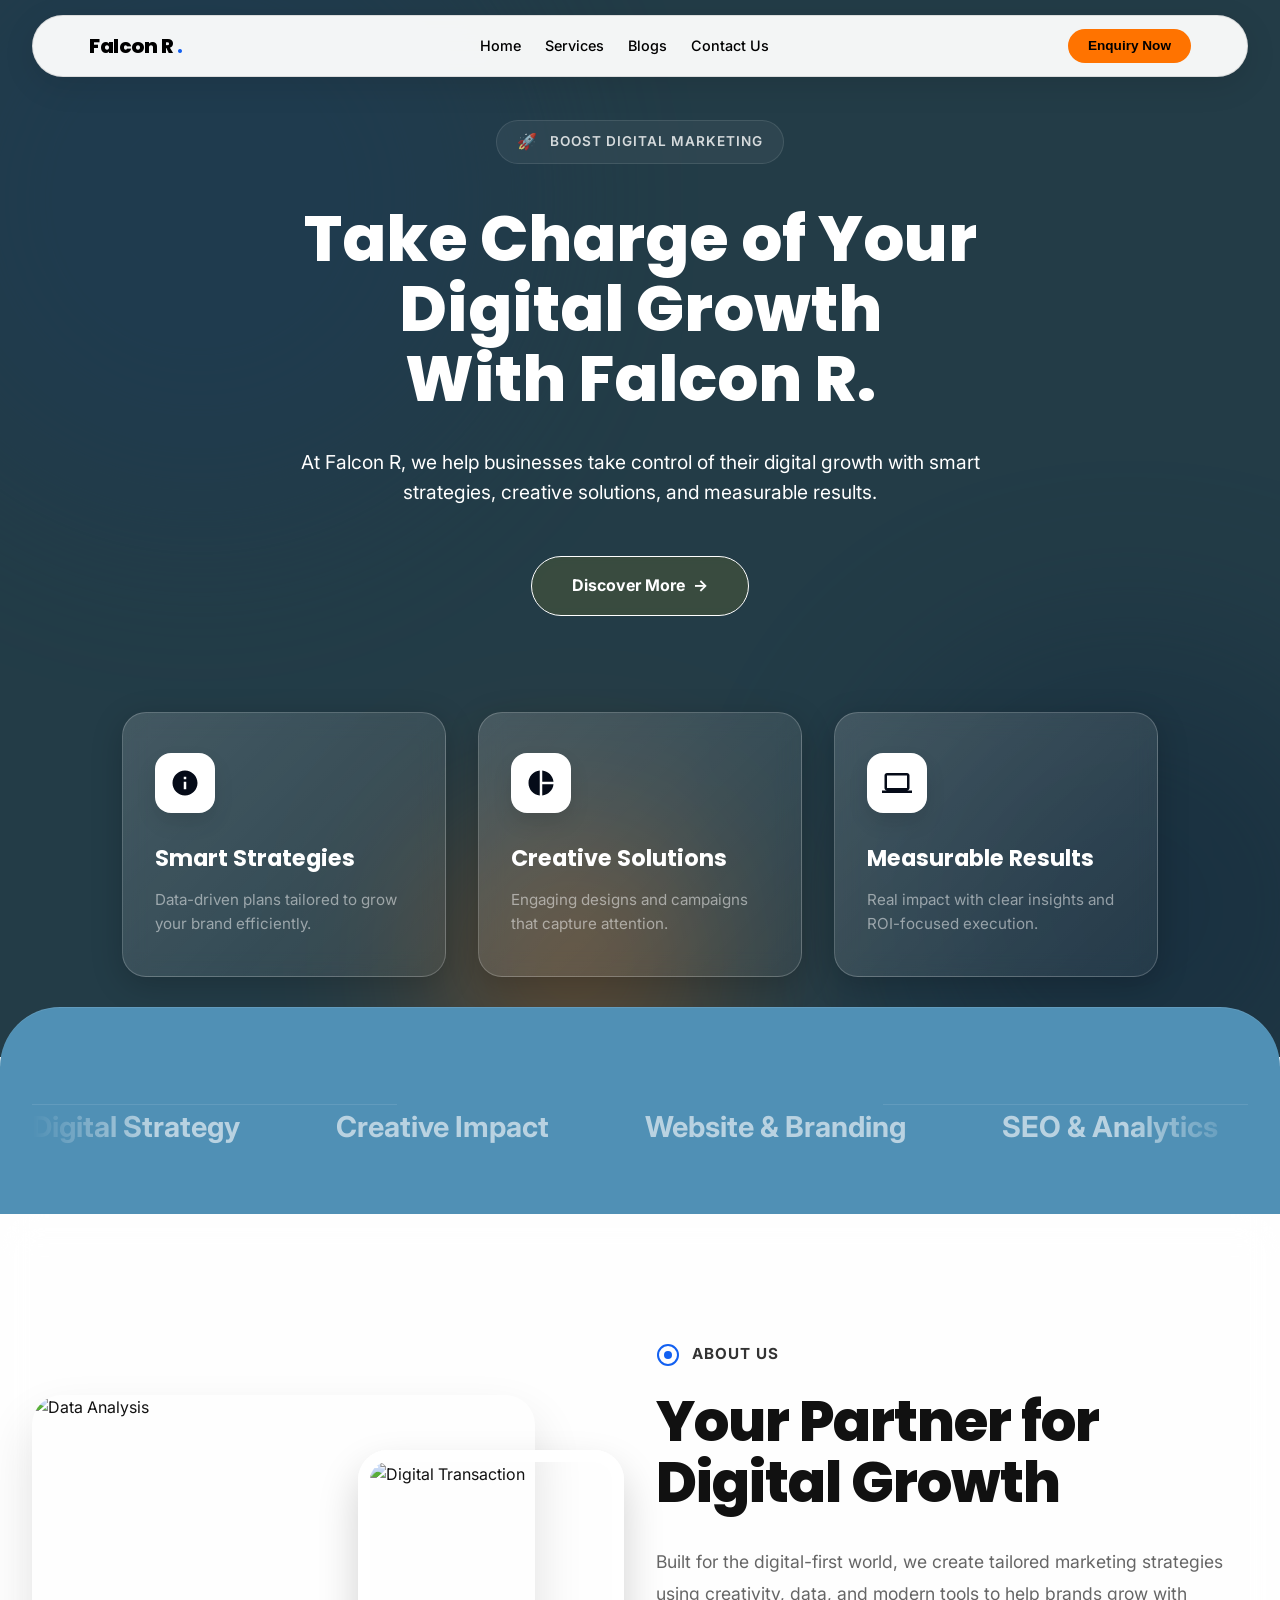
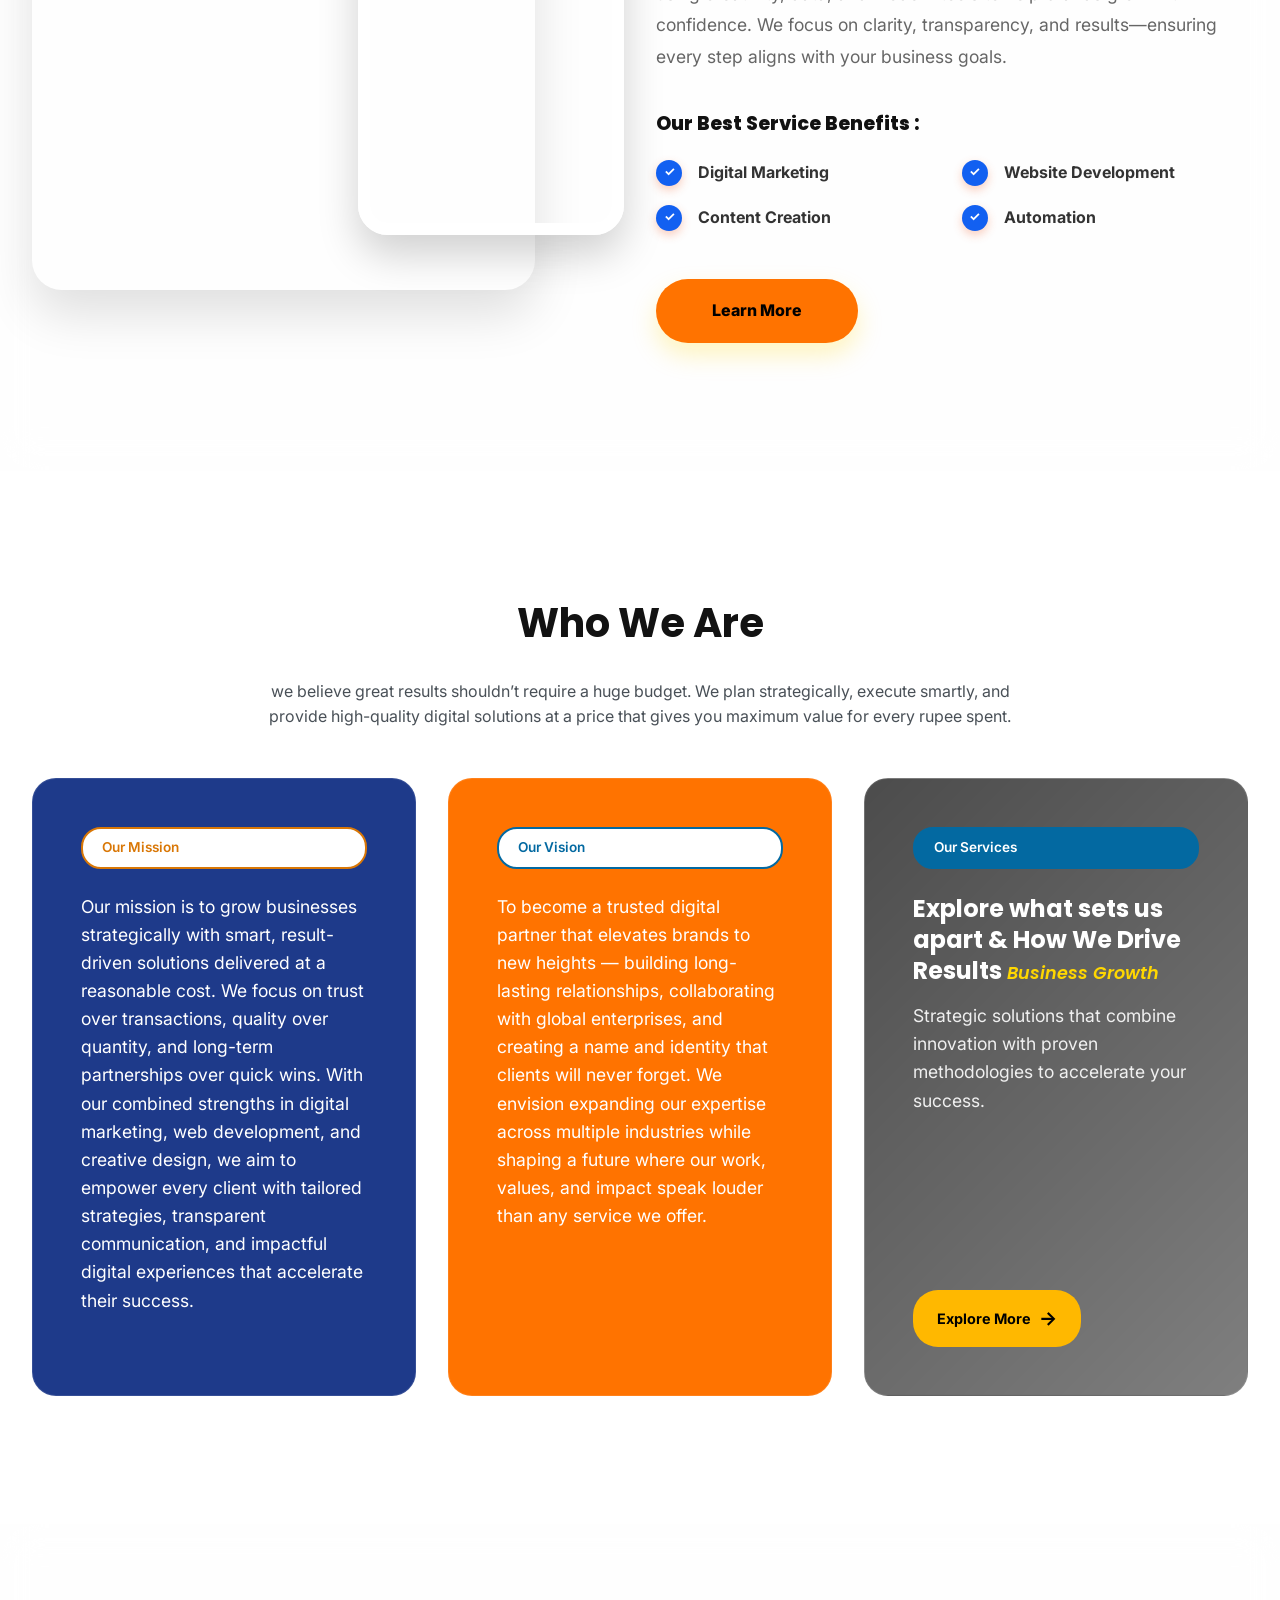
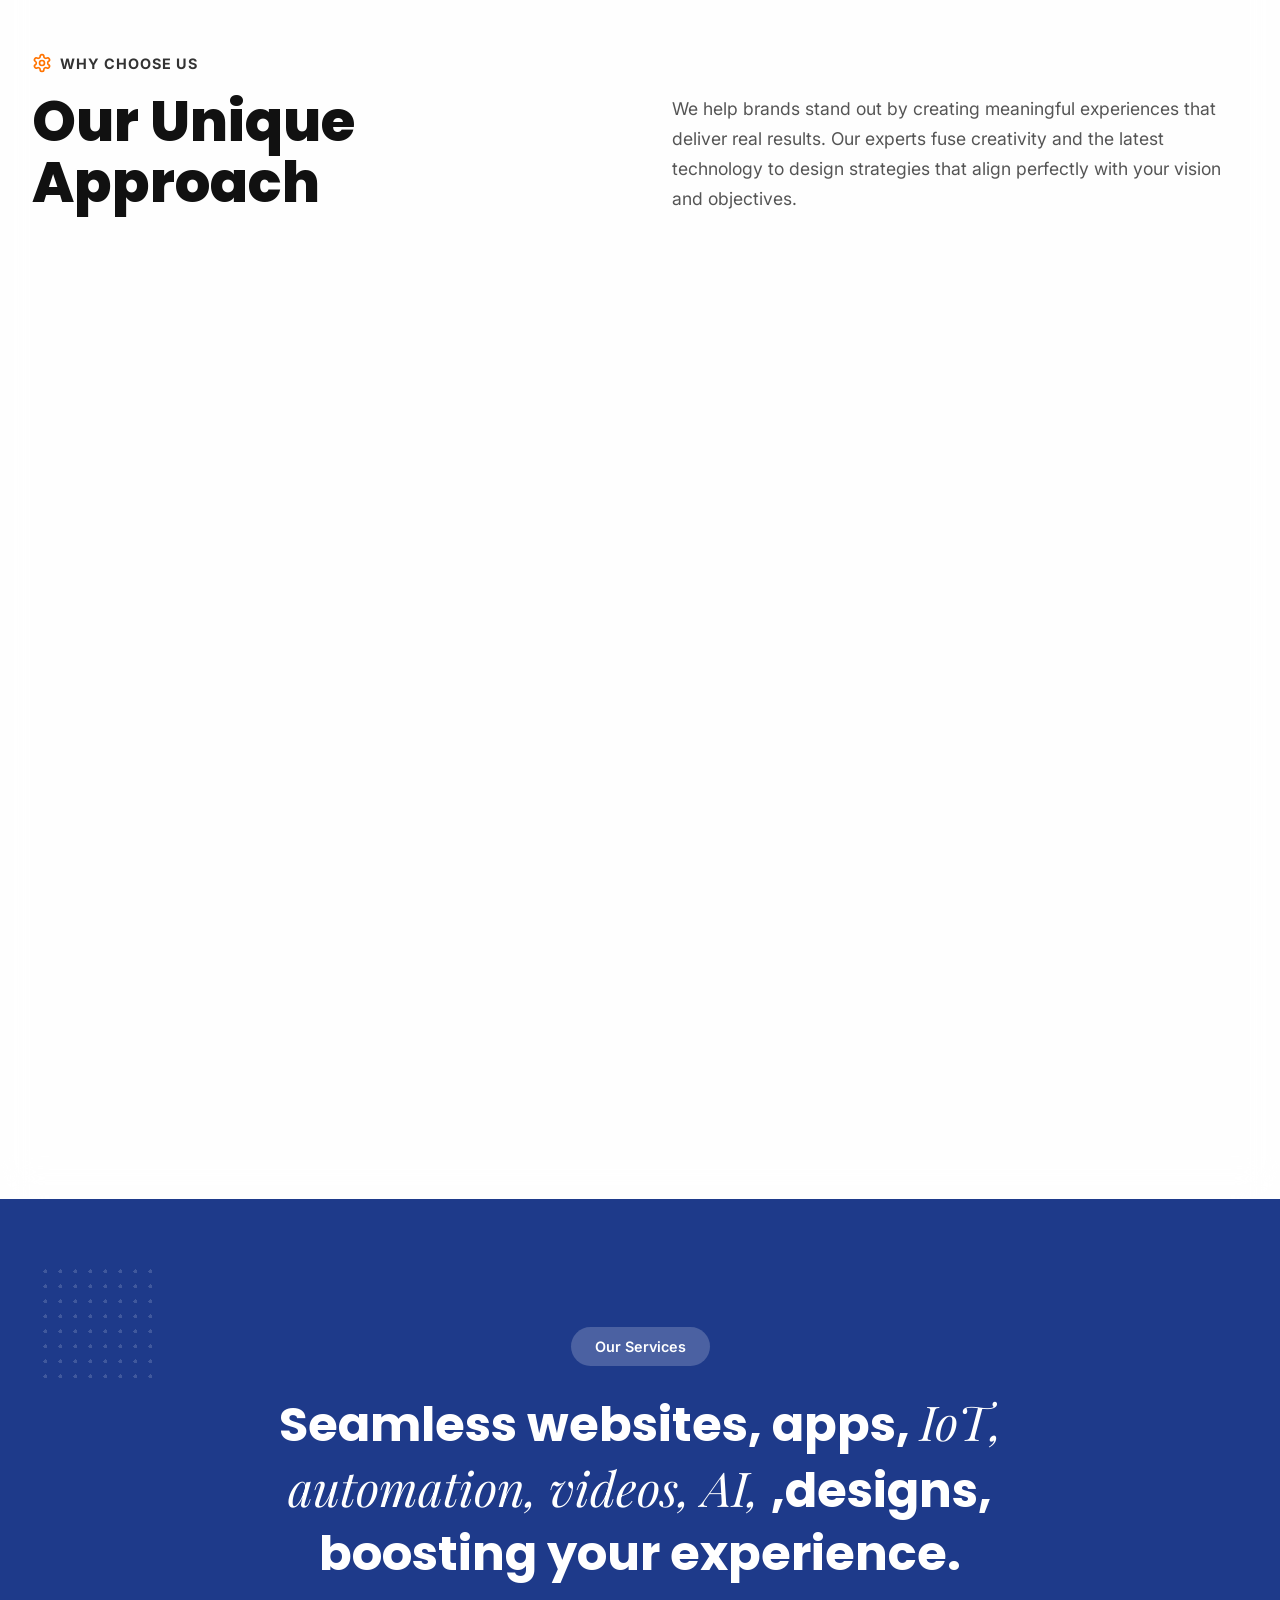
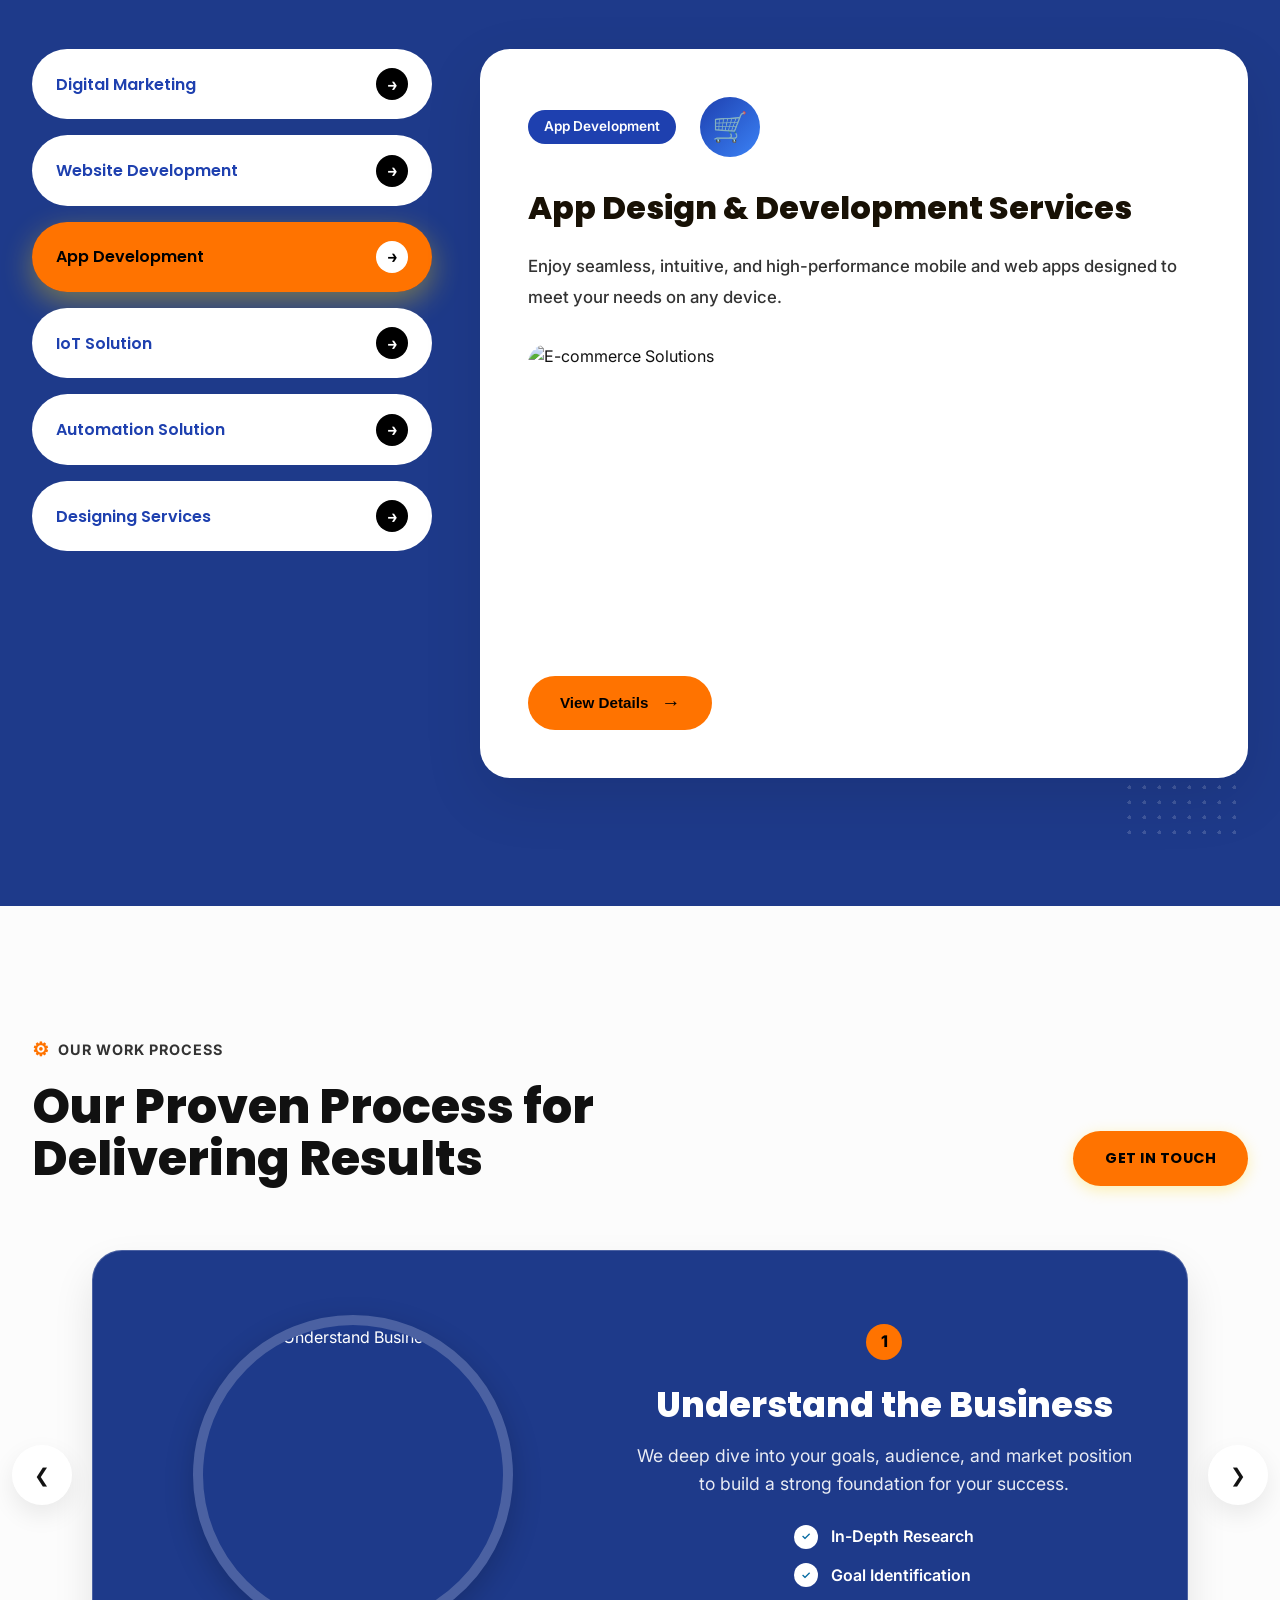
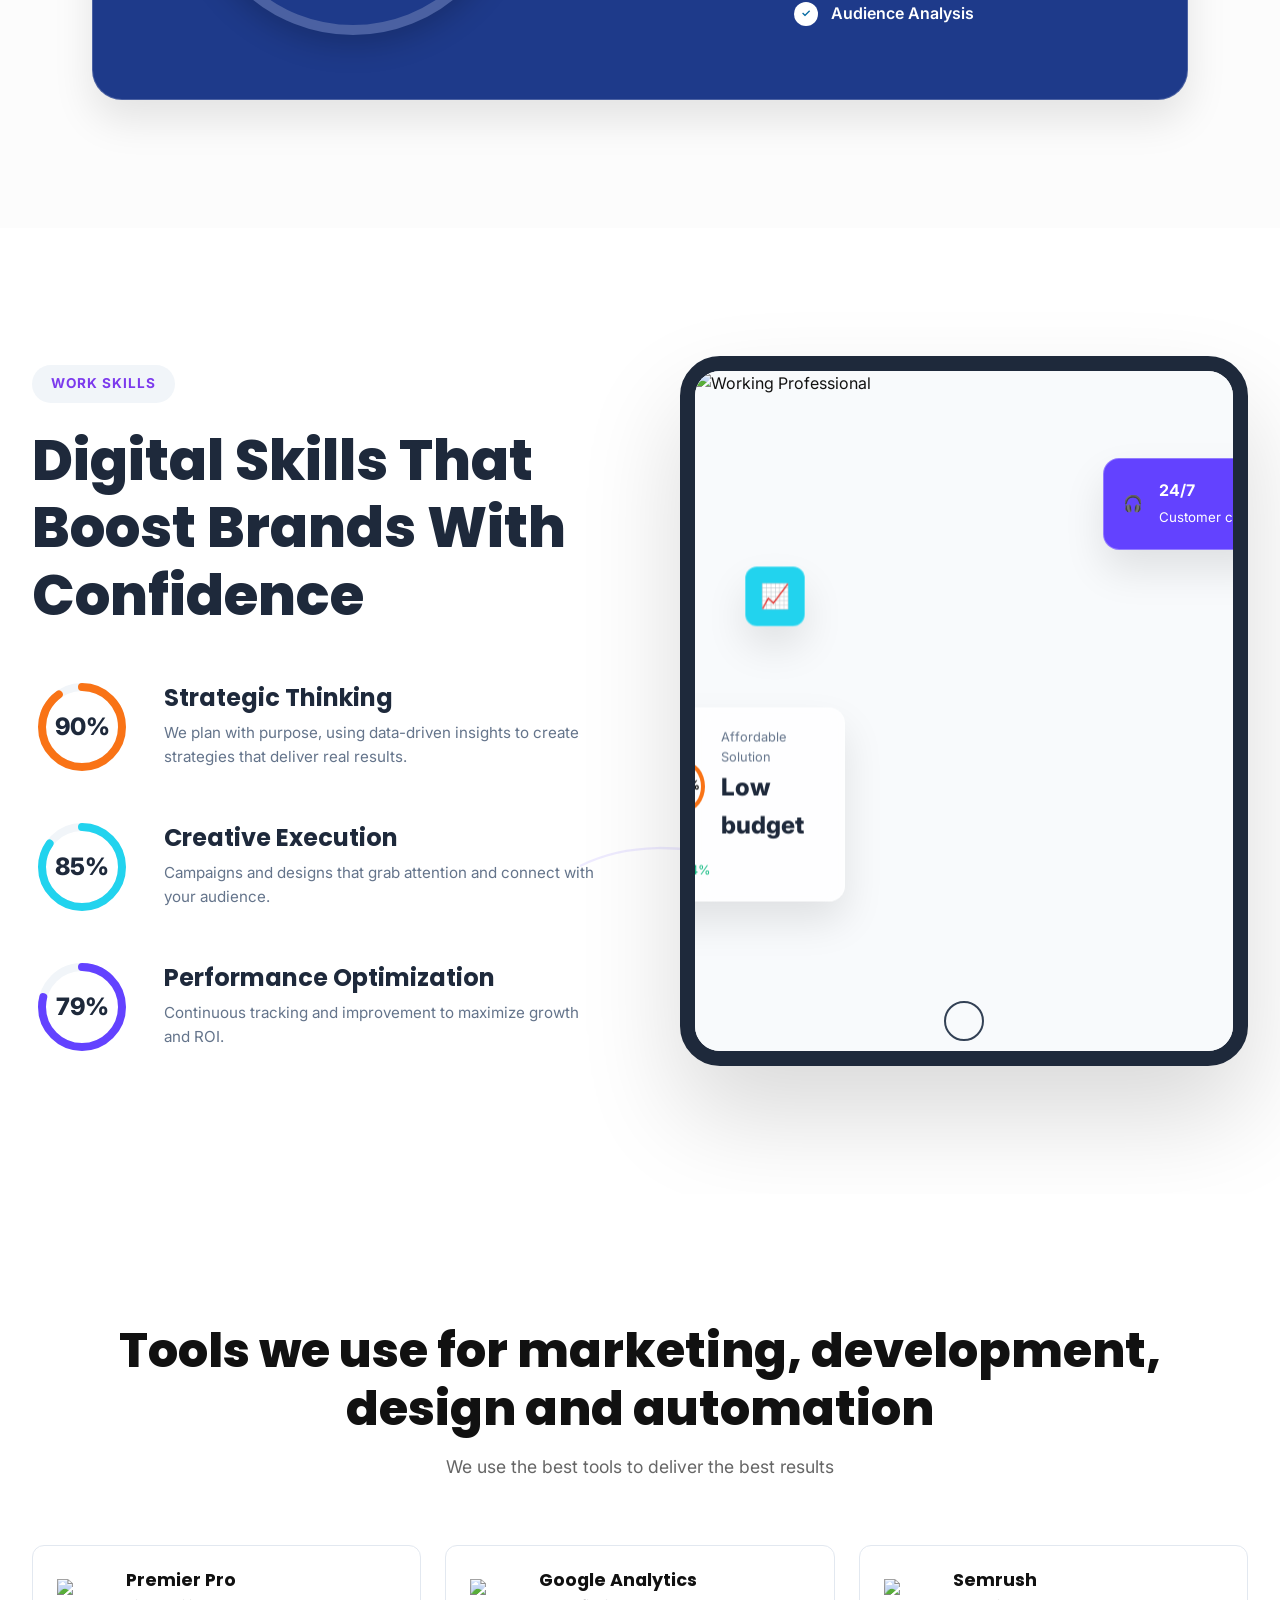
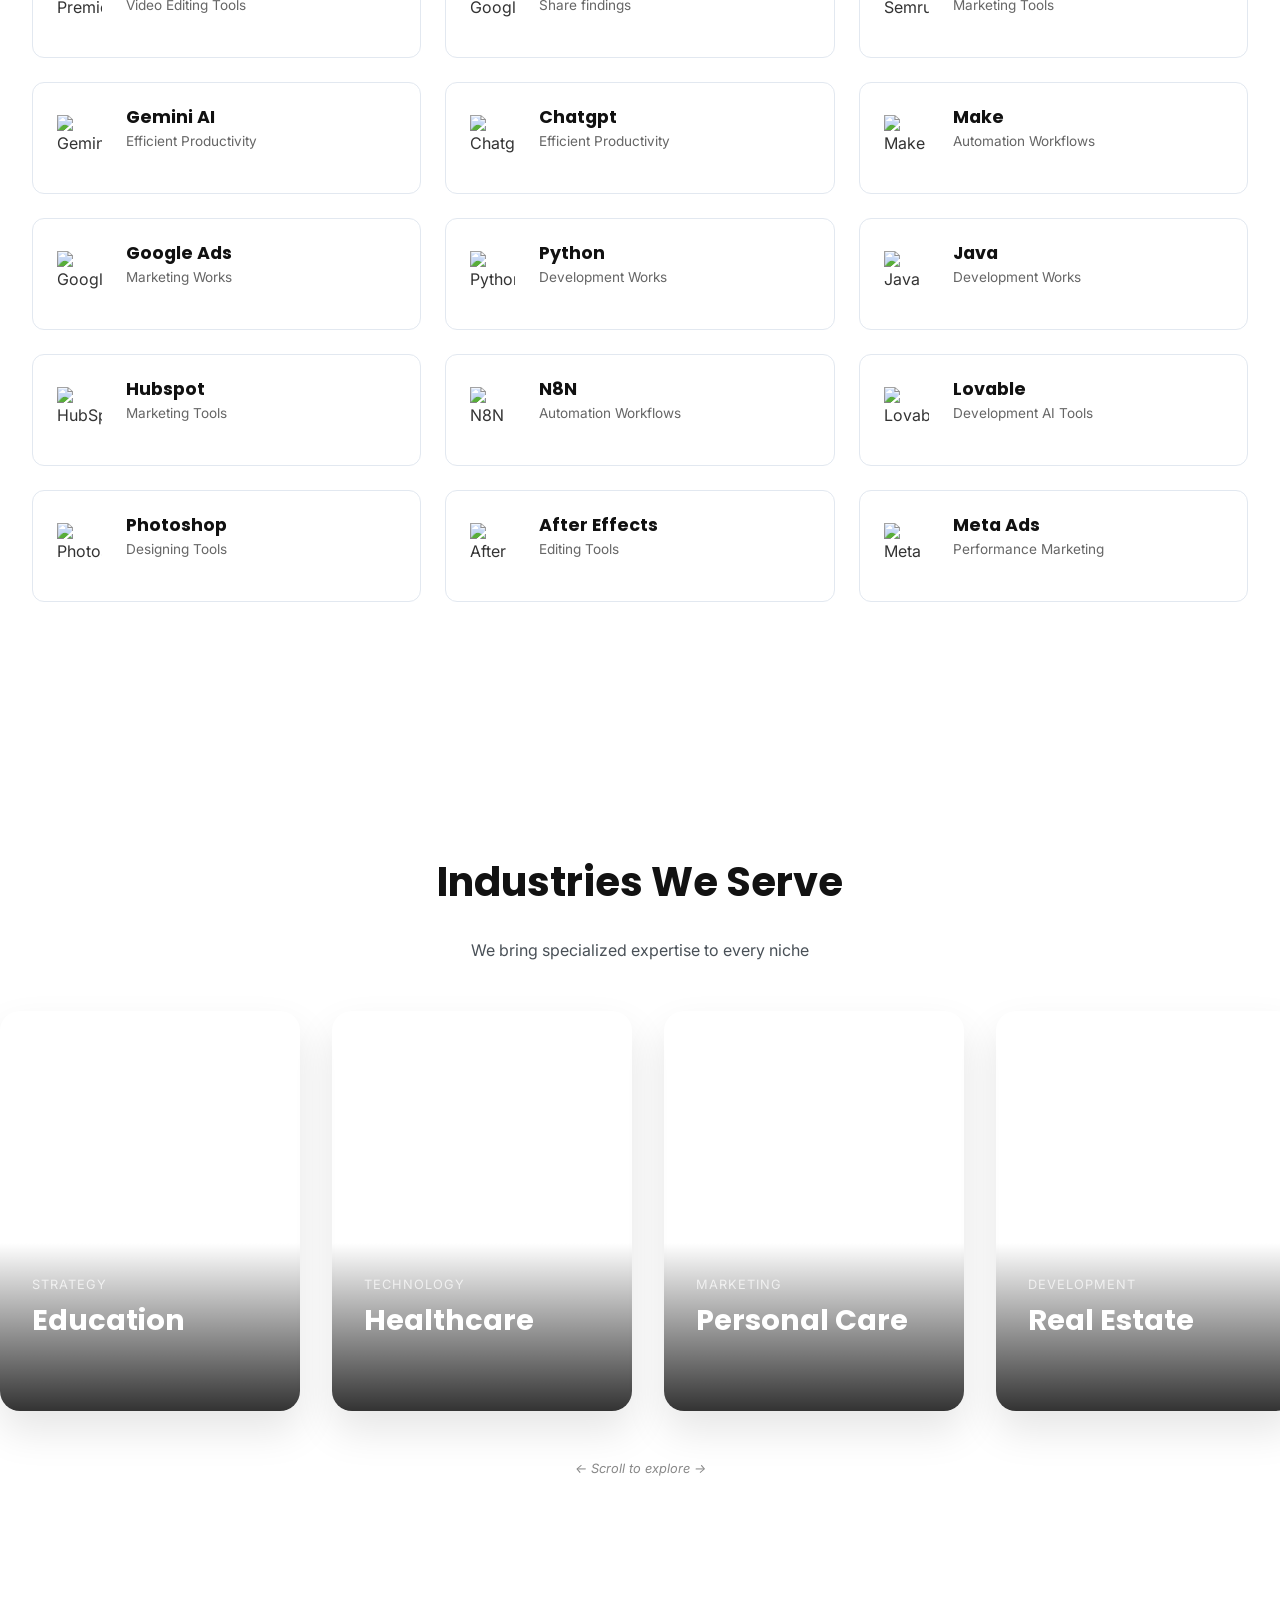
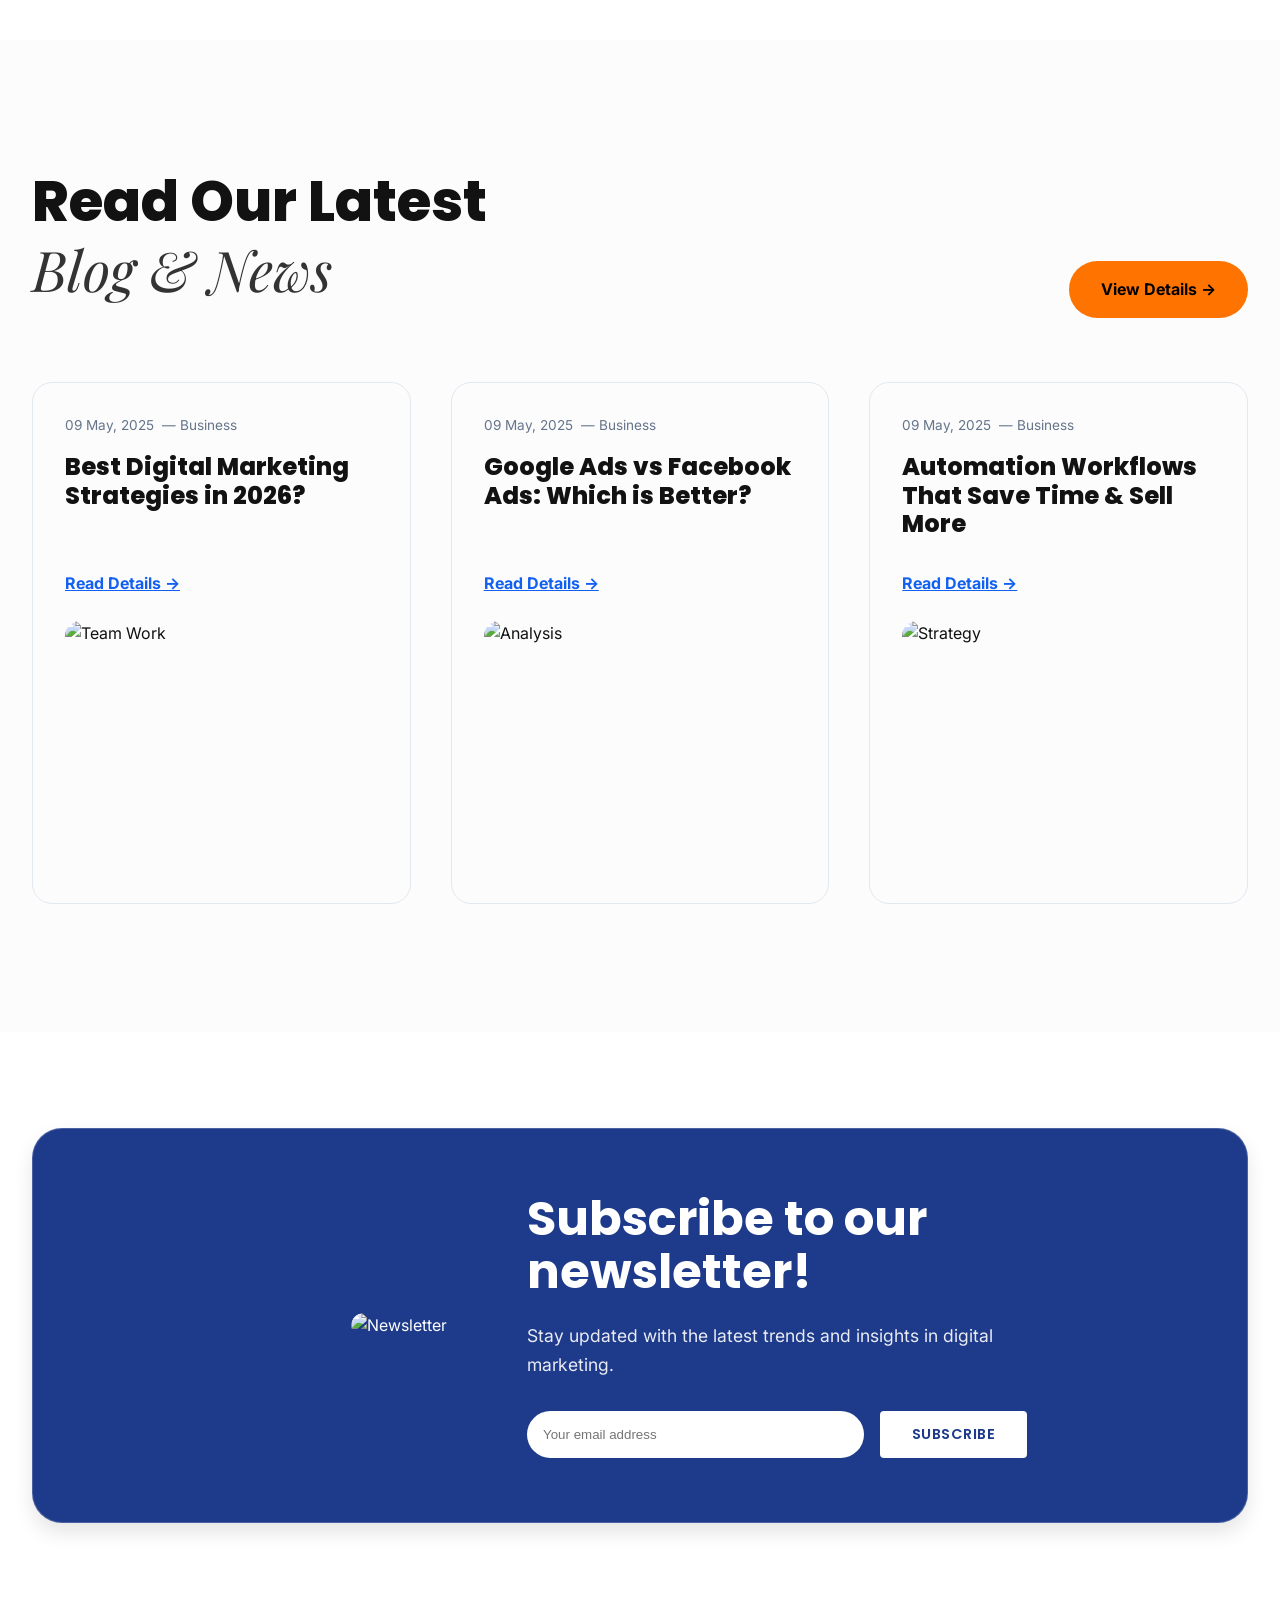
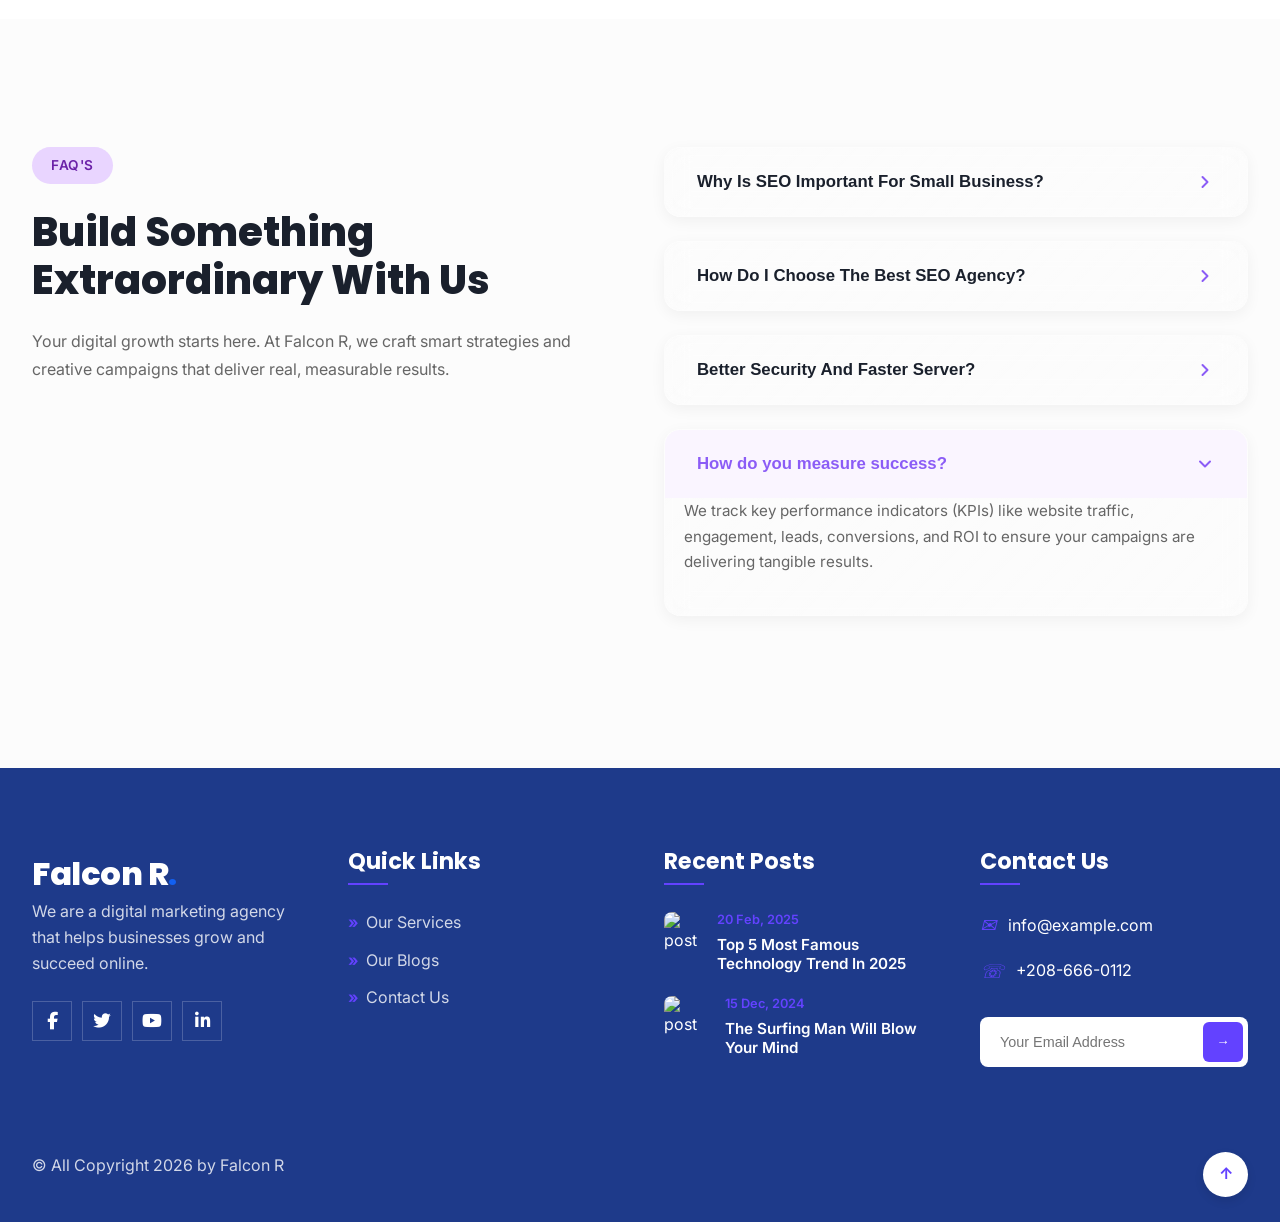
==== index.html @ 12e74b35 "Create index.html" ====
<!doctype html>
<html lang="en">

<head>
  <meta charset="UTF-8" />
  <link rel="icon" type="image/svg+xml" href="/vite.svg" />
  <meta name="viewport" content="width=device-width, initial-scale=1.0" />
  <title>Agency - Marketing & Technology Solutions</title>

  <!-- Google Fonts -->
  <link rel="preconnect" href="https://fonts.googleapis.com">
  <link rel="preconnect" href="https://fonts.gstatic.com" crossorigin>
  <link
    href="https://fonts.googleapis.com/css2?family=Inter:wght@400;500;600&family=Montserrat:wght@600;700&family=Poppins:wght@600;700&family=Playfair+Display:ital,wght@0,400;0,700;1,400;1,700&display=swap"
    rel="stylesheet">
  <!-- Font Awesome -->
  <link rel="stylesheet" href="https://cdnjs.cloudflare.com/ajax/libs/font-awesome/6.5.1/css/all.min.css">
  <script src="https://cdnjs.cloudflare.com/ajax/libs/gsap/3.12.2/gsap.min.js"></script>

  <style>
    /* News Block Section Styles */
    .news-block-section {
      padding: 6rem 0;
      background-color: #ffffff;
    }

    .news-block-card {
      background-color: #1E3A8A;
      backdrop-filter: var(--glass-blur);
      -webkit-backdrop-filter: var(--glass-blur);
      border: 1px solid rgba(255, 255, 255, 0.2);
      border-radius: 24px;
      padding: 4rem;
      display: flex;
      align-items: center;
      justify-content: space-between;
      color: white;
      gap: 4rem;
      position: relative;
      overflow: hidden;
    }

    .news-block-content {
      flex: 1;
      z-index: 2;
    }

    .news-block-content h2 {
      font-size: 3rem;
      font-weight: 700;
      margin-bottom: 1.5rem;
      line-height: 1.1;
      color: white;
    }

    .news-block-content p {
      font-size: 1.1rem;
      opacity: 0.9;
      margin-bottom: 2.5rem;
      max-width: 500px;
    }

    .btn-cta {
      background-color: #FFD700;
      /* Pinkish-red from image */
      color: white;
      padding: 1rem 2.5rem;
      border-radius: 8px;
      font-weight: 600;
      text-decoration: none;
      display: inline-block;
      transition: all var(--transition-normal);
      border: none;
      cursor: pointer;
    }

    .btn-cta:hover {
      background-color: #FFA500;
      transform: translateY(-2px);
      box-shadow: 0 10px 20px rgba(0, 0, 0, 0.1);
    }

    .news-block-visual {
      flex: 1;
      z-index: 2;
    }

    .visual-window {
      background: white;
      border-radius: 12px;
      box-shadow: 0 30px 60px rgba(0, 0, 0, 0.2);
      overflow: hidden;
      max-width: 500px;
      margin-left: auto;
    }

    .window-header {
      background: #f8fafc;
      padding: 1rem;
      display: flex;
      align-items: center;
      border-bottom: 1px solid #e2e8f0;
    }

    .dots {
      display: flex;
      gap: 6px;
      margin-right: 2rem;
    }

    .dots span {
      width: 12px;
      height: 12px;
      border-radius: 50%;
    }

    .dots span:nth-child(1) {
      background: #ff5f56;
    }

    .dots span:nth-child(2) {
      background: #ffbd2e;
    }

    .dots span:nth-child(3) {
      background: #27c93f;
    }

    .tabs {
      display: flex;
      gap: 1.5rem;
    }

    .tab {
      font-size: 0.85rem;
      font-weight: 600;
      color: #64748b;
    }

    .tab.active {
      color: #6342ff;
    }

    .window-body {
      padding: 2rem;
      background: white;
    }

    .window-body pre {
      margin: 0;
      font-family: 'Courier New', Courier, monospace;
      font-size: 0.9rem;
      color: #1e293b;
      line-height: 1.5;
      white-space: pre-wrap;
    }

    @media (max-width: 992px) {
      .news-block-card {
        flex-direction: column;
        padding: 3rem 2rem;
        text-align: center;
      }

      .news-block-content h2 {
        font-size: 2rem !important;
      }

      .news-block-content p {
        margin-left: auto;
        margin-right: auto;
      }

      .visual-window {
        margin: 0 auto;
        max-width: 100%;
      }
    }

    /* Orange Contact Section */
    .contact-orange {
      background-color: var(--color-primary) !important;
      color: white;
    }

    .contact-orange h2 {
      color: white !important;
    }

    .contact-orange .btn-primary {
      background-color: white !important;
      color: var(--color-primary) !important;
      border-color: white !important;
    }

    .contact-orange .btn-primary:hover {
      background-color: #f8f9fa !important;
      transform: translateY(-2px);
    }

    /* Design System & Variables */
    :root {
      /* Colors */
      --color-primary: #1260f1;
      /* Diginadu Orange */
      --color-hero-bg: #49fadc;
      /* Vibrant Purple */
      /* Colors */
      /* Colors */
      --color-hero-accent: #28c8f09f;
      /* Lime Green */
      --color-secondary: #2C3E50;
      --color-neutral-dark: #121212;
      --color-neutral-light: #FFFFFF;
      --color-accent: #5dd8ee;
      --color-gray-100: #f8f9fa;
      --color-gray-200: #e9ecef;
      --color-gray-700: #495057;

      /* Glassmorphism Styles */
      --glass-bg: rgba(74, 194, 224, 0.08);
      --glass-border: rgba(255, 255, 255, 0.2);
      --glass-shadow: 0 8px 32px 0 rgba(0, 0, 0, 0.2);
      --glass-blur: blur(12px);
      --glass-gradient: linear-gradient(135deg, rgba(255, 255, 255, 0.15), rgba(255, 255, 255, 0.05));

      /* Typography */
      --font-heading: 'Poppins', 'Montserrat', sans-serif;
      --font-body: 'Inter', 'Open Sans', sans-serif;

      /* Spacing */
      --spacing-xs: 0.5rem;
      --spacing-sm: 1rem;
      --spacing-md: 2rem;
      --spacing-lg: 4rem;
      --spacing-xl: 8rem;

      /* Layout */
      --container-width: 1440px;
      --header-height: 80px;

      /* Transitions */
      --transition-fast: 0.2s ease;
      --transition-normal: 0.3s ease;
      --transition-slow: 0.5s ease;
    }

    .glass-card {
      background: var(--glass-gradient) !important;
      backdrop-filter: var(--glass-blur) !important;
      -webkit-backdrop-filter: var(--glass-blur) !important;
      border: 1px solid var(--glass-border) !important;
      box-shadow: var(--glass-shadow) !important;
    }

    .glass-dark {
      background: linear-gradient(135deg, rgba(98, 235, 245, 0.4), rgba(72, 230, 151, 0.2)) !important;
      backdrop-filter: var(--glass-blur) !important;
      -webkit-backdrop-filter: var(--glass-blur) !important;
      border: 1px solid rgba(255, 255, 255, 0.1) !important;
      box-shadow: var(--glass-shadow) !important;
    }

    /* Reset & Base Styles */
    *,
    *::before,
    *::after {
      box-sizing: border-box;
      margin: 0;
      padding: 0;
    }

    html {
      font-family: var(--font-body);
      color: var(--color-neutral-dark);
      background-color: var(--color-neutral-light);
      scroll-behavior: smooth;
      line-height: 1.6;
    }

    body {
      overflow-x: hidden;
      width: 100%;
      background: radial-gradient(circle at 10% 20%, rgba(99, 66, 255, 0.05) 0%, transparent 40%),
        radial-gradient(circle at 90% 80%, rgba(240, 90, 40, 0.05) 0%, transparent 40%),
        #fcfcfc;
      background-attachment: fixed;
    }

    a {
      text-decoration: none;
      color: inherit;
      transition: color var(--transition-fast);
    }

    ul {
      list-style: none;
    }

    img {
      max-width: 100%;
      display: block;
    }

    /* Typography */
    h1,
    h2,
    h3,
    h4,
    h5,
    h6 {
      font-family: var(--font-heading);
      font-weight: 700;
      line-height: 1.2;
      margin-bottom: var(--spacing-sm);
    }

    h1 {
      font-size: clamp(2.2rem, 8vw, 3.5rem);
      line-height: 1.1;
    }

    h2 {
      font-size: clamp(1.8rem, 5vw, 2.5rem);
    }

    h3 {
      font-size: clamp(1.4rem, 4vw, 1.75rem);
    }

    p {
      margin-bottom: 1rem;
      color: var(--color-gray-700);
    }

    /* Utility Classes */
    .container {
      max-width: var(--container-width);
      margin: 0 auto;
      padding: 0 2rem;
    }

    @media (max-width: 992px) {
      .container {
        padding: 0 1.5rem;
      }
    }

    @media (max-width: 480px) {
      .container {
        padding: 0 1rem;
      }
    }

    @media (max-width: 320px) {
      .container {
        padding: 0 0.75rem;
      }
    }

    .grid {
      display: grid;
      grid-template-columns: repeat(12, 1fr);
      gap: var(--spacing-md);
    }

    /* Helper for grid columns */
    .col-6 {
      grid-column: span 6;
    }

    .col-4 {
      grid-column: span 4;
    }

    .col-2 {
      grid-column: span 2;
    }

    .col-12 {
      grid-column: span 12;
    }

    .flex {
      display: flex;
    }

    .flex-col {
      flex-direction: column;
    }

    .items-center {
      align-items: center;
    }

    .justify-center {
      justify-content: center;
    }

    .justify-between {
      justify-content: space-between;
    }

    .section {
      padding: clamp(3rem, 10vw, 8rem) 0;
    }

    .text-center {
      text-align: center;
    }

    .text-white {
      color: white;
    }

    .text-gray {
      color: #aaa;
    }

    .text-primary {
      color: var(--color-primary);
    }

    .text-secondary {
      color: var(--color-secondary);
    }

    .bg-light {
      background-color: #f9f9f9;
    }

    .bg-dark {
      background-color: var(--color-neutral-dark);
    }

    .mb-lg {
      margin-bottom: 3rem;
    }

    .mt-sm {
      margin-top: 1rem;
    }

    .section-title {
      font-size: clamp(1.8rem, 5vw, 2.5rem);
      color: var(--color-neutral-dark);
      text-align: center;
      margin-bottom: 2rem;
    }

    @media (max-width: 992px) {

      .section-title,
      h2 {
        font-size: 1.75rem !important;
      }

      .section {
        padding: var(--spacing-md) 0;
      }
    }

    @media (max-width: 480px) {

      .section-title,
      h2 {
        font-size: 1.75rem !important;
      }
    }

    .text-white {
      color: white !important;
    }

    /* Buttons */
    .btn {
      display: inline-block;
      padding: 0.8rem 2rem;
      font-family: var(--font-heading);
      font-weight: 600;
      text-transform: uppercase;
      border-radius: 4px;
      cursor: pointer;
      transition: all var(--transition-normal);
      font-size: 0.9rem;
      letter-spacing: 0.5px;
    }

    .btn-primary {
      background-color: #ff7300;
      color: #000000;
      border: 2px solid #ff7300;
    }

    .btn-primary:hover {
      background-color: #ff7300;
      border-color: #ff7300;
      transform: translateY(-2px);
    }

    .btn-secondary {
      background-color: transparent;
      color: #ff7300;
      border: 2px solid #ff7300;
    }

    .btn-secondary:hover {
      background-color: #ff7300;
      color: #000000;
    }

    /* Header */
    .header {
      position: fixed;
      top: 15px;
      left: 50%;
      transform: translateX(-50%);
      width: 95%;
      max-width: var(--container-width);
      z-index: 1000;
      background-color: rgba(255, 255, 255, 0.95);
      padding: 0.8rem 1.5rem;
      transition: all var(--transition-normal);
      backdrop-filter: blur(12px);
      -webkit-backdrop-filter: blur(12px);
      border: 1px solid rgba(0, 0, 0, 0.1);
      border-radius: 50px;
      box-shadow: 0 8px 32px rgba(0, 0, 0, 0.1);
    }

    .header.scrolled {
      top: 10px;
      width: 98%;
      padding: 0.6rem 1.5rem;
    }

    .logo {
      font-family: var(--font-heading);
      font-weight: 800;
      font-size: 1.25rem;
      color: #000000;
      letter-spacing: -0.5px;
    }

    .logo.text-white {
      color: white;
    }

    .logo .dot {
      color: var(--color-primary);
    }

    .nav ul {
      gap: 1.5rem;
    }

    .nav a {
      font-weight: 500;
      font-size: 0.9rem;
      color: #000000;
    }

    .nav a:hover {
      color: var(--color-primary);
    }

    .mobile-menu-toggle {
      display: none;
      background: none;
      border: none;
      flex-direction: column;
      gap: 5px;
      cursor: pointer;
      padding: 5px;
      z-index: 1001;
    }

    .mobile-menu-toggle span {
      display: block;
      width: 24px;
      height: 2px;
      background-color: var(--color-neutral-dark);
      transition: all var(--transition-fast);
      border-radius: 2px;
    }

    .header-cta-btn {
      background: #ff7300;
      color: #000000;
      padding: 0.6rem 1.25rem;
      border-radius: 50px;
      font-weight: 600;
      font-size: 0.85rem;
      transition: all 0.3s ease;
      border: none;
      cursor: pointer;
    }

    .header-cta-btn:hover {
      background: #ff7300;
      transform: translateY(-2px);
      box-shadow: 0 4px 12px rgba(255, 215, 0, 0.4);
    }

    @media (max-width: 992px) {
      .nav {
        display: none;
        position: absolute;
        top: 100%;
        left: 0;
        width: 100%;
        background: white;
        padding: 2rem;
        flex-direction: column;
        border-bottom: 1px solid #eee;
        z-index: 999;
      }

      .nav.active {
        display: flex;
      }

      .nav ul {
        flex-direction: column;
        align-items: center;
        width: 100%;
      }

      .header-cta-btn {
        display: none;
      }

      .mobile-menu-toggle {
        display: flex;
      }

      .header {
        padding: 0.75rem 1.25rem;
      }
    }

    /* --- FINAL DARK CENTERED HERO REDESIGN --- */
    .ambient-bg {
      position: fixed;
      top: 0;
      left: 0;
      width: 100%;
      height: 100vh;
      z-index: -1;
      background: #ffffff;
      overflow: hidden;
    }

    @media (max-width: 768px) {
      .ambient-orb {
        display: none;
      }
    }

    .ambient-orb {
      position: absolute;
      border-radius: 50%;
      filter: blur(100px);
      /* MAX softness */
      opacity: 0.5;
      /* Subtle opacity */
    }

    /* Side Left - Soft Blue/Teal Glow matches reference */
    .orb-side-left {
      width: 900px;
      height: 900px;
      background: radial-gradient(circle, #e0f2fe 0%, rgba(224, 242, 254, 0) 70%);
      /* Light Sky/Teal Blue */
      top: 30%;
      left: -300px;
      animation: float-soft 18s infinite alternate ease-in-out;
      opacity: 0.6;
    }

    /* Side Right - Soft Pink/Magenta Glow matches reference */
    .orb-side-right {
      width: 1000px;
      height: 1000px;
      background: radial-gradient(circle, #fce7f3 0%, rgba(252, 231, 243, 0) 70%);
      /* Soft Pink/Magenta */
      top: 50%;
      right: -300px;
      animation: float-soft 22s infinite alternate-reverse ease-in-out;
      opacity: 0.6;
    }

    /* Additional Subtle Top Left Corner */
    .orb-corner-tl {
      width: 600px;
      height: 600px;
      background: radial-gradient(circle, #f0f9ff 0%, rgba(240, 249, 255, 0) 70%);
      top: 0;
      left: -100px;
      opacity: 0.4;
    }

    /* Decorative Wave Image */
    .orb-wave-decor {
      position: absolute;
      top: 20%;
      right: -10%;
      width: 60%;
      height: auto;
      opacity: 0.6;
      filter: blur(2px);
      z-index: -1;
      transform: rotate(-10deg);
      animation: float-wave 10s infinite alternate ease-in-out;
    }

    @media (max-width: 992px) {
      .orb-wave-decor {
        display: none;
      }
    }

    @keyframes float-wave {
      0% {
        transform: translateY(0) rotate(-10deg);
      }

      100% {
        transform: translateY(30px) rotate(-8deg);
      }
    }

    @keyframes float-soft {
      0% {
        transform: translate(0, 0) rotate(0deg);
      }

      100% {
        transform: translate(40px, 40px) rotate(5deg);
      }
    }

    @keyframes float-orb {
      0% {
        transform: translate(0, 0) rotate(0deg);
      }

      100% {
        transform: translate(50px, 30px) rotate(10deg);
      }
    }

    .hero {
      position: relative;
      background-color: #181105;
      background-image: url('./images/hero-bg.jpg');
      background-size: cover;
      background-position: center;
      min-height: 110vh;
      display: flex;
      align-items: center;
      justify-content: center;
      overflow: hidden;
      color: white;
      text-align: center;
      padding: 120px 0 80px;
    }

    /* Ambient Overlay */
    .hero::before {
      content: '';
      position: absolute;
      top: 0;
      left: 0;
      width: 100%;
      height: 100%;
      background: rgba(60, 154, 218, 0.308);
      /* Subtle dark overlay for readability */
      z-index: 1;
    }

    .hero-mesh-decor {
      position: absolute;
      top: 0;
      left: 0;
      width: 100%;
      height: 100%;
      z-index: 1;
      opacity: 0.4;
      pointer-events: none;
    }

    .hero-mesh-decor div {
      position: absolute;
      border-radius: 50%;
      filter: blur(100px);
    }

    .mesh-1 {
      width: 600px;
      height: 600px;
      background: #1a3a5a;
      top: -100px;
      left: -100px;
    }

    .mesh-2 {
      width: 500px;
      height: 500px;
      background: #0d2137;
      bottom: -100px;
      right: -100px;
    }

    @media (max-width: 768px) {
      .hero-mesh-decor {
        display: none;
      }
    }

    .hero-container {
      position: relative;
      z-index: 2;
      display: flex;
      flex-direction: column;
      align-items: center;
      max-width: 1100px;
    }

    .hero-badge {
      display: inline-flex;
      align-items: center;
      gap: 0.8rem;
      background: rgba(255, 255, 255, 0.05);
      border: 1px solid rgba(255, 255, 255, 0.1);
      padding: 0.5rem 1.2rem;
      border-radius: 50px;
      font-size: 0.85rem;
      font-weight: 600;
      margin-bottom: 2.5rem;
      color: rgba(255, 255, 255, 0.8);
      letter-spacing: 1px;
    }

    .hero-badge .icon-rocket {
      font-size: 1rem;
    }

    .hero-title {
      font-size: 4rem;
      font-weight: 800;
      line-height: 1.1;
      margin-bottom: 2rem;
      color: white;
      max-width: 900px;
    }

    .hero-description {
      color: white;
      font-size: 1.2rem;
      max-width: 700px;
      margin-bottom: 3rem;
      line-height: 1.6;
    }

    .btn-discover {
      display: inline-flex;
      align-items: center;
      gap: 0.5rem;
      color: white;
      padding: 1rem 2.5rem;
      border: 1px solid white;
      border-radius: 50px;
      font-weight: 700;
      text-decoration: none;
      transition: all 0.3s ease;
      background: rgba(255, 215, 0, 0.1);
      backdrop-filter: blur(5px);
    }

    .btn-discover:hover {
      background: #ff7300;
      color: #000;
      transform: translateY(-3px);
      box-shadow: 0 10px 20px rgba(255, 215, 0, 0.3);
    }

    @media (max-width: 992px) {
      .hero-title {
        font-size: 2.75rem;
      }

      .hero-description {
        font-size: 1rem;
        margin-bottom: 2.5rem;
      }

      .hero {
        padding: 100px 0 60px;
        min-height: auto;
      }
    }

    @media (max-width: 480px) {
      .hero-title {
        font-size: 2.2rem;
      }

      .hero-badge {
        margin-bottom: 1.5rem;
        font-size: 0.75rem;
      }
    }

    .btn-discover:hover {
      transform: translateY(-5px);
      box-shadow: 0 15px 30px rgba(255, 255, 255, 0.1);
    }

    .hero-cards-grid {
      display: grid;
      grid-template-columns: repeat(3, 1fr);
      gap: 2rem;
      margin-top: 6rem;
      width: 100%;
    }

    @media (max-width: 992px) {
      .hero-cards-grid {
        grid-template-columns: 1fr;
        gap: 1.5rem;
        margin-top: 3rem;
      }
    }

    .glass-card {
      background: rgba(255, 255, 255, 0.03);
      backdrop-filter: blur(15px);
      -webkit-backdrop-filter: blur(15px);
      border: 1px solid rgba(255, 255, 255, 0.08);
      border-radius: 24px;
      padding: 2.5rem 2rem;
      text-align: left;
      transition: all 0.4s ease;
      position: relative;
      overflow: hidden;
    }

    .glass-card:hover {
      background: rgba(255, 255, 255, 0.06);
      transform: translateY(-10px);
      border-color: rgba(255, 255, 255, 0.15);
    }

    .card-icon-wrapper {
      width: 60px;
      height: 60px;
      background: white;
      border-radius: 16px;
      display: flex;
      align-items: center;
      justify-content: center;
      margin-bottom: 2rem;
      box-shadow: 0 10px 20px rgba(0, 0, 0, 0.1);
    }

    .news-block-card {
      background: white;
      border-radius: 30px;
      padding: 4rem;
      display: flex;
      align-items: center;
      gap: 3rem;
      box-shadow: 0 10px 20px rgba(0, 0, 0, 0.1);
    }

    @media (max-width: 1024px) {
      .news-block-card {
        padding: 3rem;
        gap: 2rem;
      }
    }

    .card-icon-wrapper svg {
      width: 30px;
      height: 30px;
      fill: #050b18;
    }

    .glass-card h4 {
      font-size: 1.4rem;
      font-weight: 700;
      margin-bottom: 1rem;
      color: white;
    }

    .glass-card p {
      font-size: 0.95rem;
      line-height: 1.6;
      color: rgba(255, 255, 255, 0.5);
      margin: 0;
    }

    /* Target Backdrop Glow */
    .hero-glow-decor {
      position: absolute;
      width: 250px;
      height: 250px;
      background: #ff7300;
      border-radius: 50%;
      filter: blur(100px);
      bottom: -30px;
      left: 35%;
      z-index: 1;
      opacity: 0.4;
      pointer-events: none;
    }

    @media (max-width: 1100px) {
      .hero-title {
        font-size: 4rem;
      }
    }

    @media (max-width: 992px) {
      .hero {
        padding-top: 150px;
      }

      .hero-title {
        font-size: 3rem;
      }

      .hero-cards-grid {
        grid-template-columns: 1fr;
        gap: 1.5rem;
      }

      .glass-card {
        text-align: center;
      }

      .card-icon-wrapper {
        margin: 0 auto 2rem;
      }
    }

    @media (max-width: 1200px) {
      .hero-title {
        font-size: 4rem;
      }

      .visual-bg-white-shape {
        width: 480px;
        height: 450px;
      }

      .decor-trophy {
        left: 0;
      }
    }

    @media (max-width: 992px) {
      .hero {
        padding-top: 150px;
      }

      .hero-container {
        flex-direction: column;
        text-align: center;
      }

      .hero-title {
        text-align: center;
        font-size: 3.5rem;
      }

      .hero-description {
        margin: 0 auto 3rem;
      }

      .hero-buttons {
        justify-content: center;
      }

      .hero-visual {
        width: 100%;
        margin-top: 5rem;
        height: 500px;
      }

      .visual-bg-white-shape {
        width: 400px;
        height: 380px;
        right: 50%;
        transform: translateX(50%);
      }
    }

    .visual-white-circle {
      position: absolute;
      width: 120px;
      height: 120px;
      background: white;
      border-radius: 50%;
      top: 50px;
      right: 150px;
      z-index: 2;
    }

    .visual-white-circle-bottom {
      position: absolute;
      width: 80px;
      height: 80px;
      background: white;
      border-radius: 50%;
      bottom: 100px;
      left: 50px;
      z-index: 1;
    }

    .hero-person-mask {
      position: relative;
      width: 480px;
      height: 480px;
      background: #ffffff;
      border-radius: 50%;
      z-index: 3;
      overflow: hidden;
      display: flex;
      justify-content: center;
      align-items: center;
      box-shadow: 0 30px 60px rgba(0, 0, 0, 0.1);
      border: 15px solid rgba(255, 255, 255, 0.5);
    }

    .main-person-img {
      width: 100%;
      height: 100%;
      object-fit: cover;
      object-position: center top;
      z-index: 4;
    }

    .hero-decor-circles {
      position: absolute;
      top: 0;
      left: 0;
      width: 100%;
      height: 100%;
      pointer-events: none;
    }

    .decor-circle {
      position: absolute;
      background: white;
      border-radius: 50%;
      opacity: 0.8;
    }

    .hero-section-wrapper {
      position: relative;
      width: 100%;
      background: white;
    }

    @media (max-width: 1200px) {
      .hero-title {
        font-size: 4rem;
      }

      .visual-purple-shape {
        width: 400px;
        height: 400px;
      }

      .hero-person-mask {
        width: 350px;
        height: 350px;
      }
    }

    @media (max-width: 992px) {
      .hero {
        padding-top: 140px;
      }

      .hero-container {
        flex-direction: column;
        text-align: center;
      }

      .hero-title {
        text-align: center;
      }

      .hero-description {
        margin: 0 auto 2.5rem;
      }

      .hero-visual {
        width: 100%;
        margin-top: 3rem;
        height: 500px;
      }
    }

    .chart-line {
      width: 100%;
      height: 50px;
      stroke: #6342ff;
      stroke-width: 3;
      fill: none;
    }

    .ui-badge-marketing {
      position: absolute;
      top: 15%;
      right: 50px;
      background: #34d399;
      color: white;
      padding: 0.6rem 1.2rem;
      border-radius: 50px;
      font-weight: 700;
      font-size: 0.85rem;
      z-index: 4;
      display: flex;
      align-items: center;
      gap: 0.5rem;
    }

    .decor-item {
      position: absolute;
      z-index: 3;
    }

    .decor-trophy {
      top: -20px;
      left: -20px;
      background: rgba(255, 255, 255, 0.2);
      width: 60px;
      height: 60px;
      border-radius: 50%;
      display: flex;
      align-items: center;
      justify-content: center;
      font-size: 2rem;
      backdrop-filter: blur(5px);
    }

    .decor-rocket {
      bottom: 20px;
      right: 20px;
      font-size: 2.5rem;
      filter: drop-shadow(0 10px 10px rgba(0, 0, 0, 0.2));
    }

    .decor-x {
      top: 50px;
      right: 50px;
      font-size: 1.5rem;
      opacity: 0.5;
    }

    @media (max-width: 1200px) {
      .hero-title {
        font-size: 4rem;
      }

      .visual-bg-shape {
        width: 500px;
        height: 500px;
      }
    }

    @media (max-width: 992px) {
      .hero {
        padding: 150px 0 60px;
      }

      .hero-container {
        flex-direction: column;
        text-align: center;
      }

      .hero-content {
        margin: 0 auto;
      }

      .hero-title {
        text-align: center;
        font-size: 3.5rem;
      }

      .hero-description {
        margin-left: auto;
        margin-right: auto;
      }

      .hero-buttons {
        justify-content: center;
      }

      .hero-visual {
        margin-top: 4rem;
        width: 100%;
        justify-content: center;
      }

      .card-stats {
        left: 0;
      }
    }

    /* About Us Section */
    .about-section {
      padding: 8rem 0;
      background: rgba(255, 255, 255, 0.7);
      backdrop-filter: blur(20px);
      -webkit-backdrop-filter: blur(20px);
      overflow: hidden;
    }

    .about-visual {
      position: relative;
      height: 550px;
      display: flex;
      align-items: center;
    }

    .about-img-large {
      width: 85%;
      height: 90%;
      object-fit: cover;
      border-radius: 30px;
      box-shadow: 0 25px 50px rgba(0, 0, 0, 0.12);
    }

    .about-img-floating {
      position: absolute;
      top: 15%;
      right: 0;
      width: 45%;
      height: 70%;
      object-fit: cover;
      border-radius: 30px;
      border: 12px solid white;
      box-shadow: 0 20px 40px rgba(0, 0, 0, 0.18);
      z-index: 2;
    }

    .about-label {
      display: flex;
      align-items: center;
      gap: 0.75rem;
      font-weight: 700;
      color: #333;
      margin-bottom: 1.5rem;
      text-transform: uppercase;
      font-size: 0.95rem;
      letter-spacing: 1px;
    }

    .about-label svg {
      color: var(--color-primary);
    }

    .about-title {
      font-size: 3.5rem;
      font-weight: 800;
      line-height: 1.1;
      margin-bottom: 2rem;
      color: #111;
      letter-spacing: -1px;
    }

    .about-desc {
      color: #666;
      line-height: 1.8;
      margin-bottom: 2.5rem;
      font-size: 1.1rem;
    }

    .benefits-title {
      font-weight: 800;
      margin-bottom: 1.5rem;
      color: #111;
      font-size: 1.2rem;
    }

    .about-benefits {
      display: grid;
      grid-template-columns: repeat(2, 1fr);
      gap: 1.2rem;
      margin-bottom: 3rem;
    }

    @media (max-width: 480px) {
      .about-benefits {
        grid-template-columns: 1fr;
      }
    }

    .benefit-item {
      display: flex;
      align-items: center;
      gap: 1rem;
      font-weight: 700;
      color: #333;
      font-size: 1rem;
      text-align: left;
    }

    .benefit-item i {
      color: white;
      background: var(--color-primary);
      width: 26px;
      height: 26px;
      border-radius: 50%;
      display: flex;
      align-items: center;
      justify-content: center;
      font-size: 0.8rem;
      font-style: normal;
      box-shadow: 0 4px 10px rgba(240, 90, 40, 0.3);
    }

    .btn-about {
      background: #ff7300;
      color: #000000 !important;
      padding: 1.2rem 3.5rem;
      border-radius: 50px;
      font-weight: 800;
      display: inline-block;
      transition: all 0.3s cubic-bezier(0.175, 0.885, 0.32, 1.275);
      box-shadow: 0 12px 25px rgba(255, 215, 0, 0.25);
      font-size: 1rem;
      text-transform: none;
    }

    .btn-about:hover {
      transform: translateY(-5px) scale(1.02);
      box-shadow: 0 18px 35px rgba(255, 215, 0, 0.35);
    }

    /* Responsive About Section */
    @media (max-width: 992px) {
      .about-section .grid {
        display: flex;
        flex-direction: column;
      }

      .about-visual {
        width: 100%;
        height: 400px;
        margin-bottom: 3rem;
        justify-content: center;
      }

      .about-content {
        width: 100%;
        text-align: center;
      }

      .about-label {
        justify-content: center;
      }

      .about-title {
        font-size: 2.5rem;
      }

      .about-benefits {
        max-width: 500px;
        margin-left: auto;
        margin-right: auto;
      }

      .about-img-large {
        width: 90%;
      }

      .about-img-floating {
        width: 40%;
        height: 60%;
        top: 20%;
      }
    }

    @media (max-width: 480px) {
      .about-visual {
        height: 300px;
      }

      .about-img-floating {
        display: none;
      }
    }

    /* Restoration of Sections */
    .vision-mission.section {
      background: rgba(255, 255, 255, 0.7);
      background-image: url('./images/about-bg.png');
      background-size: cover;
      background-position: center;
      background-repeat: no-repeat;
      backdrop-filter: blur(20px);
      -webkit-backdrop-filter: blur(20px);
      padding: 8rem 0;
      position: relative;
    }

    .vision-mission.section::before {
      content: '';
      position: absolute;
      top: 0;
      left: 0;
      right: 0;
      bottom: 0;
      background: rgba(255, 255, 255, 0.7);
      z-index: 0;
    }

    .vision-mission.section .container {
      position: relative;
      z-index: 1;
    }

    .vision-mission-grid {
      display: grid;
      grid-template-columns: repeat(3, 1fr);
      gap: 2rem;
      margin-top: 3rem;
    }

    @media (max-width: 992px) {
      .vision-mission-grid {
        grid-template-columns: 1fr;
        gap: 1.5rem;
      }

      .vm-card {
        padding: 2rem;
        min-height: auto;
      }
    }

    .vm-card {
      position: relative;
      overflow: hidden;
      transition: transform 0.3s ease, box-shadow 0.3s ease;
      min-height: 400px;
      display: flex;
      flex-direction: column;
      border: 1px solid rgba(255, 255, 255, 0.1);
      padding: 3rem;
      border-radius: 24px;
    }

    .vm-card:hover {
      transform: translateY(-5px);
      box-shadow: 0 20px 40px rgba(0, 0, 0, 0.15);
    }

    .vm-card-1 {
      background: #1E3A8A;
      backdrop-filter: var(--glass-blur);
    }

    .vm-card-2 {
      background: #ff7300;
      backdrop-filter: var(--glass-blur);
    }

    .vm-card-3 {
      background: linear-gradient(135deg, rgba(0, 0, 0, 0.7), rgba(0, 0, 0, 0.5)),
        url('images/handshake.jpg');
      background-size: cover;
      background-position: center;
      color: white;
      backdrop-filter: var(--glass-blur);
    }

    .vm-icon {
      width: 80px;
      height: 80px;
      margin-bottom: 2rem;
      display: flex;
      align-items: center;
      justify-content: center;
      font-size: 2.5rem;
    }

    .vm-badge {
      display: inline-block;
      padding: 0.5rem 1.2rem;
      border-radius: 20px;
      font-size: 0.85rem;
      font-weight: 600;
      text-transform: capitalize;
      margin-bottom: 1.5rem;
      border: 2px solid;
    }

    .vm-card-1 .vm-badge {
      background: white;
      color: #D97706;
      border-color: #D97706;
    }

    .vm-card-2 .vm-badge {
      background: white;
      color: #0369A1;
      border-color: #0369A1;
    }

    .vm-card-3 .vm-badge {
      background: #0369A1;
      color: white;
      border-color: #0369A1;
    }

    .vm-card h3 {
      font-size: 1.5rem;
      font-weight: 700;
      margin-bottom: 1rem;
      line-height: 1.3;
    }

    .vm-card p {
      font-size: 1.1rem;
      line-height: 1.6;
      color: #ffffff;
      margin-bottom: 2rem;
      flex-grow: 1;
    }

    .vm-card-3 p {
      color: rgba(255, 255, 255, 0.9);
    }

    .vm-card-3 .highlight-text {
      color: #FFD700;
      font-style: italic;
      font-weight: 600;
      font-size: 1.1rem;
    }

    .vm-explore-btn {
      display: inline-flex;
      align-items: center;
      gap: 0.5rem;
      background: #FFB800;
      color: #000;
      padding: 0.8rem 1.5rem;
      border-radius: 25px;
      font-weight: 700;
      font-size: 0.9rem;
      transition: all 0.3s ease;
      align-self: flex-start;
    }

    .vm-explore-btn:hover {
      background: #FFA500;
      transform: translateX(5px);
      gap: 0.8rem;
    }

    .vm-explore-btn .arrow {
      font-size: 1.2rem;
    }

    /* Services Section - Reference Design */
    .services.section {
      background: #1E3A8A;
      padding: 8rem 0;
      position: relative;
      overflow: hidden;
    }

    .services-bg-accent {
      position: absolute;
      top: 0;
      left: 0;
      width: 100%;
      height: 100%;
      pointer-events: none;
      z-index: 0;
    }

    /* Decorative dot patterns */
    .services-decor-dots {
      position: absolute;
      width: 120px;
      height: 120px;
      opacity: 0.15;
    }

    .dots-top-left {
      top: 5%;
      left: 3%;
      background-image: radial-gradient(circle, white 2px, transparent 2px);
      background-size: 15px 15px;
    }

    .dots-bottom-right {
      bottom: 5%;
      right: 3%;
      background-image: radial-gradient(circle, white 2px, transparent 2px);
      background-size: 15px 15px;
    }

    .services-header {
      text-align: center;
      margin-bottom: 4rem;
      position: relative;
      z-index: 1;
    }

    .services-header .service-label {
      display: inline-block;
      background: rgba(255, 255, 255, 0.2);
      color: white;
      padding: 0.5rem 1.5rem;
      border-radius: 20px;
      font-size: 0.9rem;
      font-weight: 600;
      margin-bottom: 1.5rem;
    }

    .services-main-title {
      font-size: 3rem;
      font-weight: 700;
      color: white;
      line-height: 1.3;
      max-width: 900px;
      margin: 0 auto;
    }

    .services-main-title .highlight-italic {
      font-family: 'Playfair Display', serif;
      font-style: italic;
      font-weight: 400;
    }

    .services-content-wrapper {
      display: grid;
      grid-template-columns: 400px 1fr;
      gap: 3rem;
      position: relative;
      z-index: 1;
      align-items: start;
    }

    @media (max-width: 1200px) {
      .services-content-wrapper {
        grid-template-columns: 320px 1fr;
        gap: 2rem;
      }
    }

    @media (max-width: 992px) {
      .services-content-wrapper {
        grid-template-columns: 1fr;
        gap: 2rem;
      }

      .service-nav-list {
        flex-direction: row;
        overflow-x: auto;
        padding-bottom: 1rem;
        -webkit-overflow-scrolling: touch;
      }

      .service-nav-btn {
        flex-shrink: 0;
        white-space: nowrap;
      }
    }

    /* Service Navigation (Left Side) */
    .service-nav-list {
      display: flex;
      flex-direction: column;
      gap: 1rem;
    }

    .service-nav-btn {
      background: white;
      border: none;
      padding: 1.2rem 1.5rem;
      border-radius: 50px;
      font-size: 1rem;
      font-weight: 600;
      color: #1E40AF;
      cursor: pointer;
      display: flex;
      align-items: center;
      justify-content: space-between;
      transition: all 0.3s ease;
      text-align: left;
      font-family: var(--font-heading);
    }

    .service-nav-btn:hover {
      transform: translateX(5px);
      box-shadow: 0 10px 25px rgba(0, 0, 0, 0.15);
    }

    .service-nav-btn.active {
      background: linear-gradient(135deg, #ff7300 0%, #ff7300 100%);
      color: #000;
      box-shadow: 0 10px 30px rgba(255, 215, 0, 0.4);
    }

    .service-nav-btn .arrow-icon {
      width: 32px;
      height: 32px;
      background: #000;
      border-radius: 50%;
      display: flex;
      align-items: center;
      justify-content: center;
      color: white;
      font-size: 1.2rem;
      transition: all 0.3s ease;
    }

    .service-nav-btn.active .arrow-icon {
      background: white;
      color: #000;
    }

    /* Service Detail Card (Right Side) */
    .service-detail-card {
      background: #ffffff;
      border: none;
      border-radius: 30px;
      padding: 3rem;
      box-shadow: 0 20px 60px rgba(0, 0, 0, 0.1);
      display: none;
      animation: fadeIn 0.5s ease;
    }

    .service-detail-card.active {
      display: block;
    }

    @keyframes fadeIn {
      from {
        opacity: 0;
        transform: translateY(20px);
      }

      to {
        opacity: 1;
        transform: translateY(0);
      }
    }

    .service-detail-header {
      display: flex;
      align-items: center;
      gap: 1.5rem;
      margin-bottom: 2rem;
    }

    .service-badge {
      background: #1E40AF;
      color: white;
      padding: 0.4rem 1rem;
      border-radius: 20px;
      font-size: 0.85rem;
      font-weight: 600;
      text-transform: capitalize;
    }

    .service-icon {
      width: 60px;
      height: 60px;
      background: linear-gradient(135deg, #1E40AF 0%, #3B82F6 100%);
      border-radius: 50%;
      display: flex;
      align-items: center;
      justify-content: center;
      color: white;
      font-size: 1.8rem;
    }

    .service-detail-content h3 {
      font-size: 2rem;
      font-weight: 800;
      color: #181105;
      margin-bottom: 1.5rem;
    }

    .service-detail-content p {
      font-size: 1.05rem;
      line-height: 1.8;
      color: #333333;
      margin-bottom: 2rem;
      font-weight: 500;
    }

    .service-detail-image {
      width: 100%;
      height: 300px;
      border-radius: 20px;
      overflow: hidden;
      margin-bottom: 2rem;
    }

    .service-detail-image img {
      width: 100%;
      height: 100%;
      object-fit: cover;
    }

    .btn-view-details {
      display: inline-flex;
      align-items: center;
      gap: 0.8rem;
      background: #ff7300;
      color: #000;
      padding: 1rem 2rem;
      border-radius: 50px;
      font-weight: 700;
      font-size: 0.95rem;
      transition: all 0.3s ease;
      border: none;
      cursor: pointer;
    }

    .btn-view-details:hover {
      background: #ff7300;
      transform: translateY(-3px);
      box-shadow: 0 10px 25px rgba(255, 215, 0, 0.3);
    }

    .btn-view-details .arrow {
      font-size: 1.2rem;
    }

    /* For images that might take full width in some layouts */

    /* Why Choose Us */
    /* Why Choose Us - Redesign */
    .why-choose-us.section {
      padding: 8rem 0;
      background: rgba(255, 255, 255, 0.7);
      backdrop-filter: blur(20px);
      -webkit-backdrop-filter: blur(20px);
      position: relative;
      overflow: hidden;
    }

    .why-us-header {
      display: grid;
      grid-template-columns: 1fr 1fr;
      gap: 4rem;
      margin-bottom: 5rem;
      align-items: flex-end;
    }

    .why-us-label-clean {
      display: flex;
      align-items: center;
      gap: 0.5rem;
      font-size: 0.9rem;
      font-weight: 700;
      color: #333;
      margin-bottom: 1rem;
      letter-spacing: 1px;
      text-transform: uppercase;
    }

    .why-us-label-clean .icon-gear {
      color: #ff7300;
      /* Using the lime green theme anchor */
      font-size: 1.2rem;
    }

    .why-us-title-clean {
      font-size: 3.5rem;
      font-weight: 800;
      color: #111;
      line-height: 1.1;
      margin: 0;
    }

    .why-us-intro {
      color: #555;
      font-size: 1.1rem;
      line-height: 1.7;
      margin: 0;
    }

    .why-us-grid {
      display: grid;
      grid-template-columns: 1fr 1.1fr;
      gap: 6rem;
      align-items: center;
    }

    .why-us-cards {
      display: flex;
      flex-direction: column;
      gap: 1.5rem;
    }

    .why-card {
      padding: 2.5rem;
      border-radius: 20px;
      border: 1px solid rgba(0, 0, 0, 0.05);
      background: linear-gradient(135deg, rgba(255, 255, 255, 0.8), rgba(255, 255, 255, 0.4));
      backdrop-filter: var(--glass-blur);
      transition: all 0.3s ease;
    }

    .why-card.highlight {
      background: #1E40AF;
      border-color: #eee;
    }

    .why-card:hover {
      transform: translateY(-5px);
    }

    .why-card:hover h4,
    .why-card:hover p {
      color: white;
    }

    .why-card h4 {
      font-size: 1.4rem;
      font-weight: 800;
      margin-bottom: 1rem;
      color: #ffffff;
    }

    .why-card p {
      color: #ffffff;
      line-height: 1.6;
      margin: 0;
      font-size: 1rem;
    }

    .btn-contact-orange {
      background: #ff7300;
      color: #000000 !important;
      padding: 1.2rem 3rem;
      border-radius: 50px;
      font-weight: 800;
      margin-top: 2rem;
      display: inline-block;
      transition: all 0.3s ease;
      box-shadow: 0 10px 20px rgba(255, 215, 0, 0.2);
    }

    .btn-contact-orange:hover {
      background: #ff7300;
      transform: translateY(-3px);
      box-shadow: 0 15px 30px rgba(255, 215, 0, 0.3);
    }

    .why-us-visual {
      position: relative;
    }

    .why-us-main-img {
      width: 100%;
      border-radius: 30px;
      box-shadow: 0 30px 60px rgba(0, 0, 0, 0.1);
    }

    .why-us-overlay-icon {
      position: absolute;
      top: -20px;
      right: -20px;
      width: 120px;
      height: 120px;
      z-index: 5;
      filter: drop-shadow(0 20px 40px rgba(0, 0, 0, 0.15));
      animation: float-slow 4s ease-in-out infinite;
    }

    @keyframes float-slow {

      0%,
      100% {
        transform: translateY(0) rotate(0deg);
      }

      50% {
        transform: translateY(-15px) rotate(5deg);
      }
    }

    /* Responsive */
    @media (max-width: 992px) {

      .why-us-header,
      .why-us-grid {
        grid-template-columns: 1fr;
        gap: 2rem;
      }

      .why-us-title-clean {
        font-size: 2.8rem;
      }
    }

    /* How We Work (Workflow) - Clean Slider Design */
    .how-we-work.section {
      padding: 8rem 0;
      background: transparent;
      position: relative;
      overflow: hidden;
    }

    .workflow-header-row {
      display: flex;
      justify-content: space-between;
      align-items: flex-end;
      margin-bottom: 4rem;
      gap: 2rem;
    }

    .workflow-label-clean {
      display: flex;
      align-items: center;
      gap: 0.5rem;
      font-size: 0.9rem;
      font-weight: 700;
      color: #333;
      margin-bottom: 1rem;
      letter-spacing: 1px;
    }

    .workflow-label-clean .icon-gear {
      color: #ff7300;
      font-size: 1.2rem;
    }

    .workflow-title-clean {
      font-size: 3rem;
      font-weight: 800;
      color: #111;
      line-height: 1.1;
      margin: 0;
    }

    .btn-lime {
      background: #ff7300;
      color: #000;
      font-weight: 700;
      padding: 1rem 2rem;
      border-radius: 50px;
      transition: all 0.3s ease;
      box-shadow: 0 4px 15px rgba(255, 215, 0, 0.3);
    }

    .btn-lime:hover {
      background: #ff7300;
      transform: translateY(-3px);
      box-shadow: 0 6px 20px rgba(255, 215, 0, 0.4);
    }

    /* Slider Specifics */
    .workflow-slider-container {
      position: relative;
      padding: 0 60px;
    }

    .workflow-slider-stage {
      height: 450px;
      position: relative;
    }

    .workflow-slide {
      position: absolute;
      top: 0;
      left: 0;
      width: 100%;
      height: 100%;
      opacity: 0;
      visibility: hidden;
      transition: all 0.6s cubic-bezier(0.4, 0, 0.2, 1);
      transform: translateX(30px);
    }

    .workflow-slide.active {
      opacity: 1;
      visibility: visible;
      transform: translateX(0);
    }

    .slide-card {
      background: var(--glass-gradient);
      backdrop-filter: var(--glass-blur);
      -webkit-backdrop-filter: var(--glass-blur);
      border: 1px solid var(--glass-border);
      padding: 3.5rem 2.5rem;
      border-radius: 32px;
      text-align: center;
      transition: all 0.5s cubic-bezier(0.175, 0.885, 0.32, 1.275);
      position: relative;
      overflow: hidden;
      box-shadow: var(--glass-shadow);
      display: grid;
      grid-template-columns: 1fr 1.2fr;
      align-items: center;
      gap: 4rem;
      background: #1E3A8A;
      padding: 3rem;
      border-radius: 30px;
      box-shadow: 0 20px 40px rgba(0, 0, 0, 0.1);
      height: 100%;
      color: white;
    }

    .slide-visual {
      display: flex;
      justify-content: center;
      align-items: center;
    }

    .slide-image-circle {
      width: 320px;
      height: 320px;
      border-radius: 50%;
      overflow: hidden;
      border: 10px solid rgba(255, 255, 255, 0.2);
      box-shadow: 0 10px 30px rgba(0, 0, 0, 0.2);
    }

    .slide-image-circle img {
      width: 100%;
      height: 100%;
      object-fit: cover;
    }

    .slide-content h3 {
      font-size: 2.2rem;
      font-weight: 800;
      margin-bottom: 1rem;
      color: white;
    }

    .slide-content p {
      color: rgba(255, 255, 255, 0.9);
      font-size: 1.1rem;
      line-height: 1.6;
      margin-bottom: 1.5rem;
    }

    .slide-step-number {
      display: inline-flex;
      align-items: center;
      justify-content: center;
      width: 36px;
      height: 36px;
      background: #ff7300;
      color: #000;
      font-weight: 800;
      border-radius: 50%;
      margin-bottom: 1.5rem;
    }

    .slide-features {
      list-style: none;
      padding: 0;
      display: inline-flex;
      flex-direction: column;
      gap: 0.8rem;
      align-items: flex-start;
      width: fit-content;
      margin: 0 auto;
      text-align: left;
    }

    .slide-features li {
      display: flex;
      align-items: center;
      gap: 0.8rem;
      font-weight: 600;
      color: white;
    }

    .slide-features li span {
      display: inline-flex;
      align-items: center;
      justify-content: center;
      width: 24px;
      height: 24px;
      background: #fff;
      color: #0369a1;
      border-radius: 50%;
      font-size: 0.7rem;
    }

    /* Slider Nav */
    .slider-nav {
      position: absolute;
      top: 50%;
      transform: translateY(-50%);
      width: 60px;
      height: 60px;
      background: white;
      border-radius: 50%;
      display: flex;
      align-items: center;
      justify-content: center;
      cursor: pointer;
      box-shadow: 0 10px 25px rgba(0, 0, 0, 0.08);
      z-index: 10;
      transition: all 0.3s ease;
      font-size: 1.2rem;
    }

    .slider-nav:hover {
      background: #ff7300;
      color: #000;
      transform: translateY(-50%) scale(1.1);
    }

    .slider-nav.prev {
      left: -20px;
    }

    .slider-nav.next {
      right: -20px;
    }

    @media (max-width: 1200px) {
      .slider-nav {
        width: 50px;
        height: 50px;
        font-size: 1rem;
      }

      .slider-nav.prev {
        left: -10px;
      }

      .slider-nav.next {
        right: -10px;
      }
    }

    /* Responsive */
    @media (max-width: 992px) {
      .slide-card {
        grid-template-columns: 1fr;
        text-align: center;
        gap: 1.5rem;
        padding: 2rem 1.5rem;
      }

      .slide-image-circle {
        width: 200px;
        /* Smaller circle for tablet */
        height: 200px;
      }

      .slide-features {
        align-items: flex-start;
        display: inline-flex;
        width: fit-content;
        margin: 0 auto;
        text-align: left;
      }

      .workflow-slider-stage {
        height: auto;
        min-height: 750px;
      }

      .workflow-header-row {
        flex-direction: column;
        align-items: center;
        text-align: center;
        margin-bottom: 2rem;
      }

      .workflow-title-clean {
        font-size: 2.25rem;
      }
    }

    @media (max-width: 480px) {
      .slide-image-circle {
        width: 160px;
        /* Smallest circle for mobile */
        height: 160px;
      }

      .slide-content h3 {
        font-size: 1.5rem;
      }

      .workflow-title-clean {
        font-size: 1.75rem;
      }

      .slide-card {
        padding: 1.5rem 1rem;
      }
    }

    @media (max-width: 768px) {
      .workflow-slider-container {
        padding: 0 40px;
        /* Leave space for arrows */
      }

      .slider-nav {
        width: 40px;
        height: 40px;
        font-size: 0.9rem;
      }

      .slider-nav.prev {
        left: 5px;
      }

      .slider-nav.next {
        right: 5px;
      }

      .workflow-title-clean {
        font-size: 2.2rem;
      }
    }

    /* Tools We Use - Redesign */
    .tools.section {
      padding: 8rem 0;
      background: #ffffff;
      color: #333;
      position: relative;
    }

    .tools .section-title {
      color: #111;
      font-size: 3rem;
      font-weight: 800;
      margin-bottom: 1rem;
    }

    .tools-subtitle {
      color: #666;
      font-size: 1.1rem;
      max-width: 600px;
      margin: 0 auto 4rem;
    }

    .tool-grid {
      display: grid;
      grid-template-columns: repeat(3, 1fr);
      gap: 1.5rem;
    }

    @media (max-width: 992px) {
      .tool-grid {
        grid-template-columns: repeat(2, 1fr);
      }
    }

    @media (max-width: 480px) {
      .tool-grid {
        grid-template-columns: 1fr;
      }

      .tool-item {
        padding: 1rem;
      }
    }

    .tool-item {
      background: #ffffff;
      border: 1px solid #e2e8f0;
      border-radius: 12px;
      padding: 1.5rem;
      display: flex;
      align-items: center;
      gap: 1.5rem;
      text-align: left;
      transition: all 0.3s ease;
    }

    .tool-item:hover {
      box-shadow: 0 10px 30px rgba(0, 0, 0, 0.05);
      border-color: var(--color-primary);
      transform: translateY(-5px);
    }

    .tool-icon {
      width: 45px;
      height: 45px;
      flex-shrink: 0;
      display: flex;
      align-items: center;
      justify-content: center;
    }

    .tool-icon img {
      width: 100%;
      height: 100%;
      object-fit: contain;
    }

    .tool-info h4 {
      font-size: 1.1rem;
      font-weight: 700;
      color: #111;
      margin-bottom: 0.2rem;
    }

    .tool-info p {
      font-size: 0.85rem;
      color: #666;
    }

    /* Industries We Serve */
    .industries.section {
      padding: 8rem 0;
      background: white;
    }

    .industries-scroller-wrapper {
      overflow-x: auto;
      padding-bottom: 2rem;
      /* Space for scrollbar */
      -webkit-overflow-scrolling: touch;
      scrollbar-width: none;
      /* Firefox */
      -ms-overflow-style: none;
      /* IE and Edge */
    }

    .industries-scroller-wrapper::-webkit-scrollbar {
      display: none;
      /* Chrome, Safari, Opera */
    }

    .industries-scroller {
      display: flex;
      gap: 2rem;
      padding: 2rem 0;
      width: max-content;
      /* Allow content to dictate width */
    }

    .ind-item {
      position: relative;
      width: 300px;
      height: 400px;
      border-radius: 20px;
      overflow: hidden;
      box-shadow: 0 20px 40px rgba(0, 0, 0, 0.1);
      flex-shrink: 0;
    }

    .ind-item-bg {
      position: absolute;
      top: 0;
      left: 0;
      width: 100%;
      height: 100%;
      background-size: cover;
      background-position: center;
      transition: transform 0.5s ease;
    }

    .ind-item:hover .ind-item-bg {
      transform: scale(1.05);
    }

    .ind-item-overlay {
      position: absolute;
      bottom: 0;
      left: 0;
      width: 100%;
      padding: 2rem;
      background: linear-gradient(to top, rgba(0, 0, 0, 0.8) 0%, rgba(0, 0, 0, 0) 100%);
      color: white;
    }

    .ind-category {
      display: block;
      font-size: 0.8rem;
      text-transform: uppercase;
      letter-spacing: 1px;
      margin-bottom: 0.5rem;
      color: rgba(255, 255, 255, 0.7);
    }

    .ind-item h4 {
      font-size: 1.8rem;
      font-weight: 700;
      margin-bottom: 1rem;
    }

    .ind-link {
      display: inline-block;
      font-weight: 600;
      color: var(--color-hero-accent);
      transition: var(--transition-fast);
    }

    .ind-link:hover {
      transform: translateX(5px);
    }

    /* Blog Section (Restored Ref 2) */
    .blog.section {
      background: transparent;
      padding: 8rem 0;
    }

    .blog-header {
      display: flex;
      justify-content: space-between;
      align-items: flex-end;
      margin-bottom: 4rem;
    }

    .blog-header-text h2 {
      font-size: 3.5rem;
      font-weight: 800;
    }

    .blog-header-text h2 span {
      display: block;
      font-family: 'Playfair Display', serif;
      font-style: italic;
      font-weight: 400;
      color: #333;
    }

    .btn-view-details-head {
      background: #ff7300;
      color: #000;
      padding: 1rem 2rem;
      border-radius: 50px;
      font-weight: 700;
      transition: all 0.3s ease;
    }

    .btn-view-details-head:hover {
      transform: translateY(-5px);
      box-shadow: 0 10px 20px rgba(255, 215, 0, 0.3);
    }

    .blog-grid {
      display: grid;
      grid-template-columns: repeat(3, 1fr);
      gap: 2.5rem;
    }

    @media (max-width: 1024px) {
      .blog-grid {
        grid-template-columns: repeat(2, 1fr);
        gap: 2rem;
      }
    }

    @media (max-width: 768px) {
      .blog-grid {
        grid-template-columns: 1fr;
        gap: 1.5rem;
      }

      .blog-header {
        flex-direction: column;
        align-items: flex-start;
        gap: 1.5rem;
      }

      .blog-header-text h2 {
        font-size: 2.2rem !important;
      }
    }

    .blog-card {
      padding: 2rem;
      border: 1px solid #e2e8f0;
      border-radius: 20px;
      display: flex;
      flex-direction: column;
    }

    .blog-meta {
      color: #64748b;
      font-size: 0.85rem;
      margin-bottom: 1rem;
      display: flex;
      gap: 0.5rem;
    }

    .blog-card h4 {
      font-size: 1.5rem;
      font-weight: 800;
      margin-bottom: 2rem;
    }

    .blog-link {
      color: var(--color-primary);
      font-weight: 700;
      text-decoration: underline;
      margin-top: auto;
      margin-bottom: 1.5rem;
    }

    .blog-img-bottom {
      width: 100%;
      height: 250px;
      border-radius: 15px;
      overflow: hidden;
    }

    .blog-img-bottom img {
      width: 100%;
      height: 100%;
      object-fit: cover;
    }

    /* Contact & FAQ */
    .contact.section,
    .faq.section {
      padding: 8rem 0;
    }

    .contact-wrapper h2,
    .faq-wrapper h3 {
      font-size: 2.5rem;
      font-weight: 800;
      margin-bottom: 2rem;
    }

    .contact-form {
      display: flex;
      flex-direction: column;
      gap: 1.5rem;
    }

    .form-group {
      position: relative;
    }

    .form-group input,
    .form-group textarea {
      width: 100%;
      padding: 1rem 1.2rem;
      border: 1px solid #e2e8f0;
      border-radius: 8px;
      font-size: 1rem;
      background: white;
      outline: none;
      transition: border-color 0.3s ease;
    }

    .form-group input:focus,
    .form-group textarea:focus {
      border-color: var(--color-primary);
    }

    .form-group label {
      position: absolute;
      left: 1.2rem;
      top: 1rem;
      color: #999;
      pointer-events: none;
      transition: all 0.3s ease;
      background: white;
      padding: 0 5px;
    }

    .form-group input:focus+label,
    .form-group input:not(:placeholder-shown)+label,
    .form-group textarea:focus+label,
    .form-group textarea:not(:placeholder-shown)+label {
      top: -0.7rem;
      font-size: 0.8rem;
      color: var(--color-primary);
    }

    .form-group textarea {
      resize: vertical;
      min-height: 120px;
    }

    .contact-form .btn-primary {
      padding: 1.2rem 2.5rem;
      border-radius: 50px;
      font-weight: 700;
      font-size: 1rem;
      align-self: flex-start;
    }

    .contact-wrapper {
      max-width: 800px;
      margin: 0 auto;
      padding: 4rem;
      border-radius: 30px;
      background: var(--glass-gradient);
      backdrop-filter: var(--glass-blur);
      -webkit-backdrop-filter: var(--glass-blur);
      border: 1px solid var(--glass-border);
      box-shadow: var(--glass-shadow);
    }

    /* FAQ Section */
    .faq-section-wrapper {
      display: flex;
      gap: 3rem;
      align-items: flex-start;
    }

    @media (max-width: 992px) {
      .faq-section-wrapper {
        flex-direction: column;
        gap: 2rem;
      }
    }

    .faq-content-area {
      flex: 1;
    }

    .faq-badge {
      display: inline-block;
      background: #E9D5FF;
      color: #6B21A8;
      padding: 0.5rem 1.2rem;
      border-radius: 20px;
      font-size: 0.85rem;
      font-weight: 600;
      text-transform: uppercase;
      letter-spacing: 0.5px;
      margin-bottom: 1.5rem;
    }

    .faq-main-title {
      font-size: 2.5rem;
      font-weight: 800;
      line-height: 1.2;
      margin-bottom: 1.5rem;
      color: #1a202c;
    }

    .faq-description {
      font-size: 1rem;
      line-height: 1.7;
      color: #666;
      margin-bottom: 2rem;
    }

    .faq-features {
      display: flex;
      gap: 2rem;
      margin-top: 2rem;
    }

    .faq-feature-item {
      display: flex;
      align-items: center;
      gap: 0.75rem;
    }

    .faq-feature-item .check-icon {
      flex-shrink: 0;
    }

    .faq-feature-item span {
      font-size: 0.95rem;
      color: #333;
      font-weight: 500;
    }

    .faq-questions-area {
      flex: 1;
      display: flex;
      flex-direction: column;
      gap: 0;
    }

    .faq-question-item {
      background: var(--glass-gradient);
      backdrop-filter: var(--glass-blur);
      -webkit-backdrop-filter: var(--glass-blur);
      border: 1px solid var(--glass-border);
      border-radius: 16px;
      margin-bottom: 1.5rem;
      overflow: hidden;
      transition: all 0.3s ease;
      box-shadow: 0 4px 15px rgba(0, 0, 0, 0.05);
    }

    .faq-question-header {
      width: 100%;
      padding: 1.5rem 2rem;
      text-align: left;
      font-size: 1.05rem;
      font-weight: 600;
      background: transparent;
      border: none;
      cursor: pointer;
      display: flex;
      justify-content: space-between;
      align-items: center;
      transition: all 0.3s ease;
      color: #1a202c;
    }

    .faq-question-header:hover {
      background: #f9fafb;
    }

    .faq-question-item.active .faq-question-header {
      color: #8B5CF6;
      background: #faf5ff;
    }

    .faq-question-header .arrow-icon {
      flex-shrink: 0;
      transition: transform 0.3s ease;
    }

    .faq-question-item.active .arrow-icon {
      transform: rotate(90deg);
    }

    .faq-question-content {
      max-height: 0;
      overflow: hidden;
      transition: max-height 0.4s ease-out, padding 0.4s ease-out;
      padding: 0 1.2rem;
    }

    .faq-question-item.active .faq-question-content {
      max-height: 300px;
      padding: 0 1.2rem 1.5rem;
    }

    .faq-question-content p {
      color: #666;
      line-height: 1.7;
      font-size: 0.95rem;
    }

    /* --- NEW FOOTER REDESIGN --- */
    .footer {
      background-color: #1E3A8A;
      color: #ffffff;
      padding: 80px 0 0;
      font-family: var(--font-body);
    }

    .footer-grid {
      display: grid;
      grid-template-columns: repeat(4, 1fr);
      gap: 3rem;
      margin-bottom: 60px;
    }

    @media (max-width: 992px) {
      .footer-grid {
        grid-template-columns: repeat(2, 1fr);
        gap: 2rem;
      }
    }

    @media (max-width: 480px) {
      .footer-grid {
        grid-template-columns: 1fr;
      }
    }

    .footer-col-title {
      color: white;
      font-size: 1.4rem;
      font-weight: 700;
      margin-bottom: 25px;
      position: relative;
      padding-bottom: 10px;
    }

    .footer-col-title::after {
      content: '';
      position: absolute;
      left: 0;
      bottom: 0;
      width: 40px;
      height: 2px;
      background: #6342ff;
    }

    .footer-desc {
      line-height: 1.6;
      margin-bottom: 25px;
      color: rgba(255, 255, 255, 0.8);
    }

    .social-links-square {
      display: flex;
      gap: 10px;
    }

    .social-links-square a {
      width: 40px;
      height: 40px;
      border: 1px solid rgba(255, 255, 255, 0.2);
      display: flex;
      align-items: center;
      justify-content: center;
      color: white;
      transition: all 0.3s ease;
      font-size: 1.1rem;
    }

    .social-links-square a:hover {
      background: #6342ff;
      border-color: #6342ff;
      transform: translateY(-3px);
    }

    .footer-links-list {
      list-style: none;
      padding: 0;
    }

    .footer-links-list li {
      margin-bottom: 12px;
    }

    .footer-links-list a {
      color: rgba(255, 255, 255, 0.8);
      text-decoration: none;
      transition: color 0.3s ease;
      display: flex;
      align-items: center;
      gap: 8px;
    }

    .footer-links-list a::before {
      content: '»';
      color: #6342ff;
      font-weight: bold;
    }

    .footer-links-list a:hover {
      color: white;
      padding-left: 5px;
    }

    /* Recent Posts */
    .recent-posts {
      display: flex;
      flex-direction: column;
      gap: 20px;
    }

    .recent-post-item {
      display: flex;
      gap: 15px;
      align-items: center;
    }

    .recent-post-thumb {
      width: 60px;
      height: 60px;
      border-radius: 8px;
      object-fit: cover;
    }

    .recent-post-info p {
      margin: 0;
      font-size: 0.8rem;
      color: #6342ff;
      font-weight: 600;
    }

    .recent-post-info a {
      color: white;
      text-decoration: none;
      font-size: 0.95rem;
      font-weight: 600;
      line-height: 1.3;
      display: block;
      margin-top: 4px;
      transition: color 0.3s ease;
    }

    .recent-post-info a:hover {
      color: #6342ff;
    }

    /* Contact & Newsletter */
    .footer-contact-item {
      display: flex;
      align-items: center;
      gap: 12px;
      margin-bottom: 15px;
      color: white;
    }

    .footer-contact-item i {
      color: #6342ff;
      font-size: 1.2rem;
    }

    .newsletter-form-wrapper {
      margin-top: 30px;
      position: relative;
    }

    .newsletter-form {
      display: flex;
      background: white;
      border-radius: 8px;
      padding: 5px;
      overflow: hidden;
    }

    .newsletter-form input {
      flex: 1;
      border: none;
      padding: 10px 15px;
      outline: none;
      font-size: 0.9rem;
      color: #333;
    }

    .newsletter-submit {
      background: #6342ff;
      border: none;
      color: white;
      width: 40px;
      height: 40px;
      border-radius: 6px;
      cursor: pointer;
      display: flex;
      align-items: center;
      justify-content: center;
      transition: background 0.3s ease;
    }

    .newsletter-submit:hover {
      background: #4e31cc;
    }

    .newsletter-agree {
      display: flex;
      align-items: center;
      gap: 8px;
      font-size: 0.8rem;
      margin-top: 12px;
      color: rgba(255, 255, 255, 0.8);
    }

    .newsletter-agree input {
      accent-color: #6342ff;
    }

    .newsletter-agree a {
      color: white;
      text-decoration: underline;
    }

    /* Footer Bottom Bar */
    .footer-bottom {
      background: #1E3A8A;
      padding: 25px 0;
      color: #ffffff;
      margin-top: 50px;
    }

    .footer-bottom-flex {
      display: flex;
      justify-content: space-between;
      align-items: center;
    }

    .footer-bottom-links {
      display: flex;
      gap: 20px;
    }

    .footer-bottom-links a {
      color: white;
      text-decoration: none;
      font-size: 0.9rem;
      opacity: 0.8;
      transition: opacity 0.3s ease;
    }

    .footer-bottom-links a:hover {
      opacity: 1;
    }

    .back-to-top {
      width: 45px;
      height: 45px;
      background: white;
      color: #6342ff;
      border-radius: 50%;
      display: flex;
      align-items: center;
      justify-content: center;
      text-decoration: none;
      font-weight: bold;
      box-shadow: 0 4px 10px rgba(0, 0, 0, 0.1);
      transition: transform 0.3s ease;
    }

    .back-to-top:hover {
      transform: translateY(-5px);
    }

    @media (max-width: 1024px) {
      .footer-grid {
        grid-template-columns: repeat(2, 1fr);
        gap: 2.5rem;
      }
    }

    @media (max-width: 768px) {
      .footer-grid {
        grid-template-columns: 1fr;
      }

      .footer-bottom-flex {
        flex-direction: column;
        gap: 20px;
        text-align: center;
      }
    }

    @media (max-width: 900px) {
      .hero-visual {
        height: 600px;
        margin-top: 3rem;
      }

      .cc-1 {
        width: 280px;
        height: 350px;
      }

      .collage-card:not(.cc-1) {
        display: none;
      }

      .service-highlight-container {
        flex-direction: column;
        height: auto;
        position: static;
      }

      .service-main-img {
        border-radius: 0 0 40px 40px;
      }

      .blog-grid {
        grid-template-columns: 1fr;
      }

      .hero-container {
        grid-template-columns: 1fr;
        padding: 0 2rem;
      }

      .hero-title {
        font-size: 3.5rem;
      }

      .header .nav,
      .header .btn-primary {
        display: none;
      }

      .mobile-menu-toggle {
        display: flex;
      }

      .nav.active {
        display: block;
      }

      .vision-mission-grid {
        grid-template-columns: 1fr !important;
      }

      .services-wrapper {
        padding: 0 2rem;
      }

      .service-text-side {
        padding: 2rem;
      }

      .why-choose-us .grid {
        grid-template-columns: 1fr;
      }

      .workflow-steps {
        grid-template-columns: 1fr;
      }

      .tool-grid {
        grid-template-columns: repeat(2, 1fr);
      }

      .contact-faq .grid {
        grid-template-columns: 1fr;
      }

      .faq-section-wrapper {
        flex-direction: column;
        gap: 2rem;
      }

      .faq-features {
        flex-direction: column;
        gap: 1rem;
      }

      .footer-grid {
        grid-template-columns: 1fr;
        text-align: center;
      }

      .footer-grid .col-4,
      .footer-grid .col-2 {
        grid-column: span 1;
      }

      .footer-grid .logo {
        margin: 0 auto 1rem;
      }

      .social-links-square {
        justify-content: center;
      }
    }

    .fade-in-section {
      opacity: 0;
      transform: translateY(30px);
      transition: all 0.8s ease;
    }

    .fade-in-section.visible {
      opacity: 1;
      transform: translateY(0);
    }

    .delay-1 {
      transition-delay: 0.1s;
    }

    .delay-2 {
      transition-delay: 0.2s;
    }

    .delay-3 {
      transition-delay: 0.3s;
    }

    .fade-in-up {
      opacity: 0;
      transform: translateY(50px);
    }

    /* Initial state for GSAP */

    /* Lottie absolute position */
    .lottie-decoration {
      position: absolute;
      z-index: 0;
      opacity: 0.6;
    }

    .l-top {
      top: -20px;
      right: -20px;
      width: 150px;
    }

    .l-bottom {
      bottom: 0;
      left: 0;
      width: 200px;
    }

    /* Work Skills Section */
    .work-skills.section {
      padding: 8rem 0;
      background: #ffffff;
      position: relative;
      overflow: hidden;
    }

    .work-skills-grid {
      display: grid;
      grid-template-columns: 1fr 1fr;
      gap: 5rem;
      align-items: center;
    }

    .skills-header {
      margin-bottom: 3rem;
    }

    .skills-badge {
      display: inline-block;
      background: #f1f5f9;
      color: #7c3aed;
      padding: 0.5rem 1.2rem;
      border-radius: 50px;
      font-size: 0.85rem;
      font-weight: 700;
      margin-bottom: 1.5rem;
      text-transform: uppercase;
      letter-spacing: 1px;
    }

    .skills-title {
      font-size: 3.5rem;
      font-weight: 800;
      color: #1e293b;
      line-height: 1.2;
    }

    .skills-list {
      display: flex;
      flex-direction: column;
      gap: 2.5rem;
    }

    .skill-item {
      display: flex;
      align-items: center;
      gap: 2rem;
    }

    .skill-progress {
      position: relative;
      width: 100px;
      height: 100px;
      flex-shrink: 0;
    }

    .skill-circle {
      width: 100%;
      height: 100%;
      transform: rotate(-90deg);
    }

    .skill-circle circle {
      fill: none;
      stroke-width: 8;
      stroke-linecap: round;
    }

    .circle-bg {
      stroke: #f1f5f9;
    }

    .circle-fill {
      stroke: var(--skill-color);
      stroke-dasharray: 251.2;
      stroke-dashoffset: 251.2;
      transition: stroke-dashoffset 2s ease-out;
    }

    .skill-percent {
      position: absolute;
      top: 50%;
      left: 50%;
      transform: translate(-50%, -50%);
      font-size: 1.5rem;
      font-weight: 800;
      color: #1e293b;
    }

    .skill-info h4 {
      font-size: 1.5rem;
      font-weight: 700;
      color: #1e293b;
      margin-bottom: 0.5rem;
    }

    .skill-info p {
      font-size: 0.95rem;
      color: #64748b;
      margin: 0;
      line-height: 1.6;
    }

    /* Tablet Visual Right */
    .skills-visual {
      position: relative;
    }

    .tablet-mockup {
      background: #fff;
      border: 15px solid #1e293b;
      border-radius: 40px;
      padding: 0;
      position: relative;
      box-shadow: 0 50px 100px rgba(0, 0, 0, 0.15);
      overflow: hidden;
      aspect-ratio: 4 / 5;
    }

    .tablet-mockup::after {
      content: '';
      position: absolute;
      bottom: 10px;
      left: 50%;
      transform: translateX(-50%);
      width: 40px;
      height: 40px;
      border: 2px solid #334155;
      border-radius: 50%;
    }

    .tablet-screen {
      width: 100%;
      height: 100%;
      background: #f8fafc;
      overflow: hidden;
    }

    .tablet-screen img {
      width: 100%;
      height: 100%;
      object-fit: cover;
    }

    /* Overlays */
    .overlay-card {
      position: absolute;
      z-index: 10;
      background: rgba(255, 255, 255, 0.8);
      backdrop-filter: blur(10px);
      border: 1px solid rgba(255, 255, 255, 0.3);
      border-radius: 16px;
      padding: 1.2rem;
      box-shadow: 0 20px 40px rgba(0, 0, 0, 0.1);
    }

    .overlay-customer {
      top: 15%;
      right: -40px;
      background: #6342ff;
      color: white;
      display: flex;
      align-items: center;
      gap: 1rem;
    }

    .overlay-balance {
      bottom: 20%;
      left: -50px;
      width: 200px;
    }

    .balance-top {
      display: flex;
      align-items: center;
      gap: 1rem;
      margin-bottom: 1rem;
    }

    .balance-circle {
      width: 50px;
      height: 50px;
      border: 4px solid #f97316;
      border-radius: 50%;
      display: flex;
      align-items: center;
      justify-content: center;
      font-weight: 700;
      font-size: 0.8rem;
    }

    .balance-amount {
      font-size: 1.5rem;
      font-weight: 800;
      color: #1e293b;
    }

    .balance-label {
      font-size: 0.8rem;
      color: #64748b;
    }

    .overlay-chart {
      top: 30%;
      left: 50px;
      background: #22d3ee;
      width: 60px;
      height: 60px;
      display: flex;
      align-items: center;
      justify-content: center;
      color: white;
      font-size: 1.5rem;
      border-radius: 12px;
    }

    /* Decorative background lines */
    .skills-bg-decor {
      position: absolute;
      bottom: -100px;
      left: -100px;
      z-index: -1;
      width: 600px;
      opacity: 0.1;
    }

    @media (max-width: 992px) {
      .work-skills-grid {
        grid-template-columns: 1fr;
        text-align: center;
        gap: 4rem;
      }

      .skill-item {
        flex-direction: column;
        gap: 1rem;
      }

      .tablet-mockup {
        max-width: 500px;
        margin: 0 auto;
      }

      .overlay-customer {
        right: 10px;
      }

      .overlay-balance {
        left: 10px;
      }
    }

    /* Trust Bar Section */
    .trust-bar {
      background-color: #5090b5;
      padding: 4rem 0;
      position: relative;
      z-index: 2;
      overflow: hidden;
      margin-top: -50px;
      /* Slight overlap with hero if needed, but we'll use rounded corners */
      border-radius: 60px 60px 0 0;
      border-top: 1px solid rgba(255, 255, 255, 0.1);
    }

    .trust-header {
      text-align: center;
      margin-bottom: 2rem;
      position: relative;
    }

    .trust-header::before,
    .trust-header::after {
      content: '';
      position: absolute;
      top: 50%;
      width: 30%;
      height: 1px;
      background: rgba(255, 255, 255, 0.1);
    }

    .trust-header::before {
      left: 0;
    }

    .trust-header::after {
      right: 0;
    }

    .trust-label {
      background: #0369A1;
      padding: 0 1.5rem;
      color: rgba(255, 255, 255, 0.8);
      font-size: 0.9rem;
      font-weight: 600;
      position: relative;
      z-index: 1;
    }

    .ticker-container {
      display: flex;
      width: 100%;
      overflow: hidden;
      mask-image: linear-gradient(to right, transparent, rgb(0, 0, 0) 10%, black 90%, transparent);
    }

    .ticker-track {
      display: flex;
      gap: 6rem;
      animation: marquee-right 30s linear infinite;
      white-space: nowrap;
      align-items: center;
    }

    .ticker-item {
      display: flex;
      align-items: center;
      gap: 1rem;
      font-size: 1.8rem;
      font-weight: 700;
      color: white;
      text-decoration: none;
      opacity: 0.6;
      transition: opacity 0.3s ease;
    }

    .ticker-item:hover {
      opacity: 1;
    }

    .ticker-item img {
      height: 35px;
      filter: brightness(0) invert(1);
    }

    @keyframes marquee-right {
      0% {
        transform: translateX(-50%);
      }

      100% {
        transform: translateX(0);
      }
    }

    @media (max-width: 768px) {
      .trust-bar {
        padding: 2.5rem 0;
        border-radius: 30px 30px 0 0;
        margin-top: -30px;
      }

      .ticker-track {
        gap: 3rem;
      }

      .ticker-item {
        font-size: 1.4rem;
      }
    }
  </style>
</head>

<body>
  <div class="ambient-bg">
    <div class="ambient-orb orb-side-left"></div>
    <div class="ambient-orb orb-side-right"></div>
    <div class="ambient-orb orb-corner-tl"></div>
    <img src="images/decor-wave.png" class="orb-wave-decor" alt="Decorative Wave">
  </div>
  <div id="app">
    <header id="header" class="header">
      <div class="container flex justify-between items-center">
        <a href="#" class="logo">Falcon R <span class="dot">.</span></a>
        <nav class="nav">
          <ul class="flex items-center">
            <li><a href="#home">Home</a></li>
            <li><a href="#services">Services</a></li>
            <li><a href="#blog">Blogs</a></li>
            <li><a href="#news-block">Contact Us</a></li>
          </ul>
        </nav>
        <button class="header-cta-btn">Enquiry Now</button>
        <button class="mobile-menu-toggle">
          <span></span>
          <span></span>
          <span></span>
        </button>
      </div>
    </header>

    <main id="main">
      <section id="home" class="hero">
        <div class="hero-mesh-decor">
          <div class="mesh-1"></div>
          <div class="mesh-2"></div>
        </div>
        <div class="hero-glow-decor"></div>

        <div class="container hero-container">
          <div class="hero-badge">
            <span class="icon-rocket">🚀</span> BOOST DIGITAL MARKETING
          </div>
          <h1 class="hero-title">Take Charge of Your Digital Growth <br> With <span>Falcon R.</span></h1>
          <p class="hero-description">At Falcon R, we help businesses take control of their digital growth with smart
            strategies, creative solutions, and measurable results.</p>

          <a href="#about" class="btn-discover">Discover More <span>→</span></a>

          <div class="hero-cards-grid">
            <!-- Card 1 -->
            <div class="glass-card">
              <div class="card-icon-wrapper">
                <svg viewBox="0 0 24 24">
                  <path
                    d="M12 2C6.48 2 2 6.48 2 12s4.48 10 10 10 10-4.48 10-10S17.52 2 12 2zm1 15h-2v-6h2v6zm0-8h-2V7h2v2z" />
                </svg>
              </div>
              <h4>Smart Strategies</h4>
              <p>Data-driven plans tailored to grow your brand efficiently.</p>
            </div>
            <!-- Card 2 -->
            <div class="glass-card">
              <div class="card-icon-wrapper">
                <svg viewBox="0 0 24 24">
                  <path
                    d="M11 2v20c-5.07-.5-9-4.79-9-10s3.93-9.5 9-10zm2 0v8.99L22 11c-.47-4.74-4.26-8.53-9-9zm0 11.01V22c4.74-.47 8.53-4.26 9-9h-9z" />
                </svg>
              </div>
              <h4>Creative Solutions</h4>
              <p>Engaging designs and campaigns that capture attention.</p>
            </div>
            <!-- Card 3 -->
            <div class="glass-card">
              <div class="card-icon-wrapper">
                <svg viewBox="0 0 24 24">
                  <path
                    d="M20 18c1.1 0 2-.9 2-2V6c0-1.1-.9-2-2-2H4c-1.1 0-2 .9-2 2v10c0 1.1.9 2 2 2H0v2h24v-2h-4zM4 6h16v10H4V6z" />
                </svg>
              </div>
              <h4>Measurable Results</h4>
              <p>Real impact with clear insights and ROI-focused execution.</p>
            </div>
          </div>
        </div>
      </section>

      <section id="trust-bar" class="trust-bar">
        <div class="container">
          <div class="trust-header">
          </div>

          <div class="ticker-container">
            <div class="ticker-track">
              <!-- Set 1 -->
              <div class="ticker-item">
                <span>Digital Strategy</span>
              </div>
              <div class="ticker-item">
                <span>Creative Impact</span>
              </div>
              <div class="ticker-item">
                <span>Website & Branding</span>
              </div>
              <div class="ticker-item">
                <span>SEO & Analytics</span>
              </div>
              <!-- Set 2 (Duplicate for seamless loop) -->
              <div class="ticker-item">
                <span>Maximum ROI</span>
              </div>
              <div class="ticker-item">
                <span>Faster Growth</span>
              </div>
            </div>
          </div>
        </div>
      </section>

      <section id="about" class="about-section section">
        <div class="container grid items-center">
          <div class="col-6 about-visual fade-in-section">
            <img src="images/business.jpg" alt="Data Analysis" class="about-img-large">
            <img src="images/uptrend.jpg" alt="Digital Transaction" class="about-img-floating">
          </div>
          <div class="col-6 about-content fade-in-section delay-1">
            <span class="about-label">
              <svg width="24" height="24" viewBox="0 0 24 24" fill="var(--color-primary)">
                <circle cx="12" cy="12" r="10" fill="none" stroke="currentColor" stroke-width="2" />
                <circle cx="12" cy="12" r="4" fill="currentColor" />
              </svg>
              ABOUT US
            </span>
            <h2 class="about-title">Your Partner for Digital Growth</h2>
            <p class="about-desc">Built for the digital-first world, we create tailored marketing strategies using
              creativity, data, and modern tools to help brands grow with confidence. We focus on clarity, transparency,
              and results—ensuring every step aligns with your business goals.
            </p>

            <h4 class="benefits-title">Our Best Service Benefits :</h4>
            <div class="about-benefits">
              <div class="benefit-item"><i>✓</i> Digital Marketing</div>
              <div class="benefit-item"><i>✓</i> Website Development </div>
              <div class="benefit-item"><i>✓</i> Content Creation </div>
              <div class="benefit-item"><i>✓</i> Automation </div>
            </div>

            <a href="#contact" class="btn-about">Learn More</a>
          </div>
        </div>
      </section>

      <section id="vision-mission" class="vision-mission section">
        <div class="container">
          <div class="section-header text-center mb-lg">
            <h2 class="section-title">Who We Are</h2>
            <p class="section-subtitle" style="max-width: 800px; margin: 0 auto;">we believe great results shouldn’t
              require a huge budget. We plan strategically, execute smartly, and provide high-quality digital solutions
              at a price that gives you maximum value for every rupee spent.</p>
          </div>
          <div class="vision-mission-grid">
            <!-- Card 1: Our Mission (Beige) -->
            <div class="vm-card vm-card-1 fade-in-section">
              <span class="vm-badge">Our Mission</span>
              <p>Our mission is to grow businesses strategically with smart, result-driven solutions delivered at a
                reasonable cost. We focus on trust over transactions, quality over quantity, and long-term partnerships
                over quick wins. With our combined strengths in digital marketing, web development, and creative design,
                we aim to empower every client with tailored strategies, transparent communication, and impactful
                digital experiences that accelerate their success.</p>
            </div>

            <!-- Card 2: Our Mission (Light Blue) -->
            <div class="vm-card vm-card-2 fade-in-section delay-1">
              <span class="vm-badge">Our Vision</span>
              <p>To become a trusted digital partner that elevates brands to new heights — building long-lasting
                relationships, collaborating with global enterprises, and creating a name and identity that clients will
                never forget. We envision expanding our expertise across multiple industries while shaping a future
                where our work, values, and impact speak louder than any service we offer.</p>
            </div>

            <!-- Card 3: Our Services (Dark with Image) -->
            <div class="vm-card vm-card-3 fade-in-section delay-2">
              <span class="vm-badge">Our Services</span>
              <h3>Explore what sets us apart & How We Drive Results <span class="highlight-text">Business
                  Growth</span></h3>
              <p>Strategic solutions that combine innovation with proven methodologies to accelerate your success.</p>
              <a href="#services" class="vm-explore-btn">Explore More <span class="arrow">→</span></a>
            </div>
          </div>
        </div>
      </section>

      <section id="why-us" class="why-choose-us section">
        <div class="container">
          <!-- Header -->
          <div class="why-us-header">
            <div class="header-left">
              <span class="why-us-label-clean">
                <svg class="icon-gear" width="20" height="20" viewBox="0 0 24 24" fill="none" stroke="currentColor"
                  stroke-width="2" stroke-linecap="round" stroke-linejoin="round">
                  <path
                    d="M12.22 2h-.44a2 2 0 0 0-2 2v.18a2 2 0 0 1-1 1.73l-.43.25a2 2 0 0 1-2 0l-.15-.08a2 2 0 0 0-2.73.73l-.22.38a2 2 0 0 0 .73 2.73l.15.1a2 2 0 0 1 1 1.72v.51a2 2 0 0 1-1 1.74l-.15.09a2 2 0 0 0-.73 2.73l.22.38a2 2 0 0 0 2.73.73l.15-.08a2 2 0 0 1 2 0l.43.25a2 2 0 0 1 1 1.73V20a2 2 0 0 0 2 2h.44a2 2 0 0 0 2-2v-.18a2 2 0 0 1 1-1.73l.43-.25a2 2 0 0 1 2 0l.15.08a2 2 0 0 0 2.73-.73l.22-.39a2 2 0 0 0-.73-2.73l-.15-.08a2 2 0 0 1-1-1.74v-.5a2 2 0 0 1 1-1.74l.15-.09a2 2 0 0 0 .73-2.73l-.22-.38a2 2 0 0 0-2.73-.73l-.15.08a2 2 0 0 1-2 0l-.43-.25a2 2 0 0 1-1-1.73V4a2 2 0 0 0-2-2z">
                  </path>
                  <circle cx="12" cy="12" r="3"></circle>
                </svg>
                WHY CHOOSE US
              </span>
              <h2 class="why-us-title-clean">Our Unique Approach</h2>
            </div>
            <div class="header-right">
              <p class="why-us-intro">We help brands stand out by creating meaningful experiences that deliver real
                results. Our experts fuse creativity and the latest technology to design strategies that align perfectly
                with your vision and objectives.
              </p>
            </div>
          </div>

          <!-- Grid Content -->
          <div class="why-us-grid">
            <div class="why-us-cards fade-in-section">
              <!-- Card 1 -->
              <div class="why-card highlight">
                <h4>Value-Driven Results with Smart Execution</h4>
                <p>High-quality digital solutions delivered strategically to maximize value for every rupee.</p>
              </div>
              <!-- Card 2 -->
              <div class="why-card highlight">
                <h4>Transparent, Flexible & Client-First Approach</h4>
                <p>Clear communication, defined roadmaps, and three free revisions to ensure complete satisfaction.</p>
              </div>
              <!-- Card 3 -->
              <div class="why-card highlight">
                <h4>Skilled Team Powered by Modern Technology</h4>
                <p>A collaborative expert team using the latest tools and technology to drive faster, smarter growth.
                </p>
              </div>
              <!-- Button -->
              <div>
                <a href="#contact" class="btn-contact-orange">Contact Us</a>
              </div>
            </div>

            <div class="why-us-visual fade-in-section delay-1">
              <img src="images/mushvig-niftaliyev-yOE_OmF4-bM-unsplash.jpg" alt="Our Team Meeting"
                class="why-us-main-img">
              <!-- Overlay 3D Target Placeholder -->
              <div class="why-us-overlay-icon">
                <svg width="120" height="120" viewBox="0 0 120 120" fill="none" xmlns="http://www.w3.org/2000/svg">
                  <circle cx="60" cy="60" r="50" fill="url(#paint0_linear_target)" />
                  <circle cx="60" cy="60" r="35" stroke="white" stroke-width="8" />
                  <circle cx="60" cy="60" r="20" fill="white" />
                  <rect x="58" y="30" width="4" height="60" fill="#FF5A36" rx="2" />
                  <rect x="30" y="58" width="60" height="4" fill="#FF5A36" rx="2" />
                  <defs>
                    <linearGradient id="paint0_linear_target" x1="10" y1="10" x2="110" y2="110"
                      gradientUnits="userSpaceOnUse">
                      <stop stop-color="#FF5A36" />
                      <stop offset="1" stop-color="#FF3E15" />
                    </linearGradient>
                  </defs>
                </svg>
              </div>
            </div>
          </div>
        </div>
      </section>

      <section id="services" class="services section">
        <div class="services-bg-accent">
          <!-- Decorative Dots -->
          <div class="services-decor-dots dots-top-left"></div>
          <div class="services-decor-dots dots-bottom-right"></div>
        </div>
        <div class="container">
          <!-- Services Header -->
          <div class="services-header">
            <span class="service-label">Our Services</span>
            <h2 class="services-main-title">
              Seamless websites, apps, <span class="highlight-italic">IoT, automation, videos, AI, </span>,designs,
              boosting your experience.
            </h2>
          </div>

          <!-- Services Content: Navigation + Detail Card -->
          <div class="services-content-wrapper">
            <!-- Left: Service Navigation -->
            <div class="service-nav-list">
              <button class="service-nav-btn" data-service="web-development">
                <span>Digital Marketing</span>
                <span class="arrow-icon">→</span>
              </button>
              <button class="service-nav-btn" data-service="seo-optimization">
                <span>Website Development</span>
                <span class="arrow-icon">→</span>
              </button>
              <button class="service-nav-btn active" data-service="ecommerce">
                <span>App Development </span>
                <span class="arrow-icon">→</span>
              </button>
              <button class="service-nav-btn" data-service="responsive-design">
                <span>IoT Solution </span>
                <span class="arrow-icon">→</span>
              </button>
              <button class="service-nav-btn" data-service="ux-ui">
                <span>Automation Solution </span>
                <span class="arrow-icon">→</span>
              </button>
              <button class="service-nav-btn" data-service="wp-development">
                <span>Designing Services </span>
                <span class="arrow-icon">→</span>
              </button>
            </div>

            <!-- Right: Service Detail Cards -->
            <div class="service-details-container">
              <!-- Web Development -->
              <div class="service-detail-card" data-service="web-development">
                <div class="service-detail-header">
                  <span class="service-badge">Digital Marketing</span>
                  <div class="service-icon">💻</div>
                </div>
                <div class="service-detail-content">
                  <h3>Digtal Marketing Services</h3>
                  <p>We drive measurable growth by using SEO, social media, paid ads, and performance marketing to
                    attract, engage, and convert your ideal customers while maximizing visibility, ROI, and brand
                    authority.</p>
                  <div class="service-detail-image">
                    <img src="images/dm.jpg" alt="Web Development">
                  </div>
                  <button class="btn-view-details">View Details <span class="arrow">→</span></button>
                </div>
              </div>

              <!-- SEO Optimization -->
              <div class="service-detail-card" data-service="seo-optimization">
                <div class="service-detail-header">
                  <span class="service-badge">Web Development</span>
                  <div class="service-icon">🔍</div>
                </div>
                <div class="service-detail-content">
                  <h3> Website Design and Development</h3>
                  <p>We build fast, secure, and scalable websites that deliver great UX, SEO, and convert visitors into
                    leads for long-term growth.</p>
                  <div class="service-detail-image">
                    <img src="images/web-dev.jpg" alt="SEO Optimization">
                  </div>
                  <button class="btn-view-details">View Details <span class="arrow">→</span></button>
                </div>
              </div>

              <!-- E-commerce Solutions -->
              <div class="service-detail-card active" data-service="ecommerce">
                <div class="service-detail-header">
                  <span class="service-badge">App Development</span>
                  <div class="service-icon">🛒</div>
                </div>
                <div class="service-detail-content">
                  <h3>App Design & Development Services</h3>
                  <p>Enjoy seamless, intuitive, and high-performance mobile and web apps designed to meet your needs on
                    any device.</p>
                  <div class="service-detail-image">
                    <img src="images/app-iot.jpg" alt="E-commerce Solutions">
                  </div>
                  <button class="btn-view-details">View Details <span class="arrow">→</span></button>
                </div>
              </div>

              <!-- Responsive Design -->
              <div class="service-detail-card" data-service="responsive-design">
                <div class="service-detail-header">
                  <span class="service-badge">IoT Solution </span>
                  <div class="service-icon">📱</div>
                </div>
                <div class="service-detail-content">
                  <h3>IoT design & solution </h3>
                  <p>We design smart IoT solutions that enhance efficiency, control, and decision-making.</p>
                  <div class="service-detail-image">
                    <img src="images/collage-3.jpg" alt="Responsive Design">
                  </div>
                  <button class="btn-view-details">View Details <span class="arrow">→</span></button>
                </div>
              </div>

              <!-- UX/UI Design -->
              <div class="service-detail-card" data-service="ux-ui">
                <div class="service-detail-header">
                  <span class="service-badge">Automation </span>
                  <div class="service-icon">🎨</div>
                </div>
                <div class="service-detail-content">
                  <h3>Automation Services</h3>
                  <p>Our automation systems streamline operations, reduce costs, and drive digital transformation</p>
                  <div class="service-detail-image">
                    <img src="images/automation.jpg" alt="UX/UI Design">
                  </div>
                  <button class="btn-view-details">View Details <span class="arrow">→</span></button>
                </div>
              </div>

              <!-- WP Development -->
              <div class="service-detail-card" data-service="wp-development">
                <div class="service-detail-header">
                  <span class="service-badge">Designing Services </span>
                  <div class="service-icon">⚙️</div>
                </div>
                <div class="service-detail-content">
                  <h3>Video Editing, Logo designs & other design services</h3>
                  <p>Experience engaging videos and creative designs that capture your attention and tell a brand story,
                    driving interaction and meaningful results across all platforms.</p>
                  <div class="service-detail-image">
                    <img src="images/design.jpg" alt="WordPress Development">
                  </div>
                  <button class="btn-view-details">View Details <span class="arrow">→</span></button>
                </div>
              </div>
            </div>
          </div>
        </div>
      </section>


      <section id="workflow" class="how-we-work section bg-gray-50">
        <div class="container">
          <!-- Section Header row style -->
          <div class="workflow-header-row">
            <div class="workflow-header-left">
              <span class="workflow-label-clean"><span class="icon-gear">⚙</span> OUR WORK PROCESS</span>
              <h2 class="workflow-title-clean">Our Proven Process for <br>Delivering Results</h2>
            </div>
            <div class="workflow-header-cta">
              <a href="#contact" class="btn btn-lime">Get In Touch</a>
            </div>
          </div>

          <!-- Slider Container -->
          <div class="workflow-slider-container">
            <!-- Navigation Arrows -->
            <div class="slider-nav prev" id="workflow-prev">
              <span>❮</span>
            </div>
            <div class="slider-nav next" id="workflow-next">
              <span>❯</span>
            </div>

            <!-- Slider Wrapper -->
            <div class="workflow-slider-stage">
              <!-- Slide 1: Understand the Business -->
              <div class="workflow-slide active" data-index="1">
                <div class="slide-card">
                  <div class="slide-visual">
                    <div class="slide-image-circle">
                      <img src="images/understand.jpg" alt="Understand Business">
                    </div>
                  </div>
                  <div class="slide-content">
                    <span class="slide-step-number">1</span>
                    <h3>Understand the Business</h3>
                    <p>We deep dive into your goals, audience, and market position to build a strong foundation for your
                      success.</p>
                    <ul class="slide-features">
                      <li><span>✓</span> In-Depth Research</li>
                      <li><span>✓</span> Goal Identification</li>
                      <li><span>✓</span> Audience Analysis</li>
                    </ul>
                  </div>
                </div>
              </div>

              <!-- Slide 2: Analyze & Plan -->
              <div class="workflow-slide" data-index="2">
                <div class="slide-card">
                  <div class="slide-visual">
                    <div class="slide-image-circle">
                      <img src="images/under sec image.jpg" alt="Analyze and Plan">
                    </div>
                  </div>
                  <div class="slide-content">
                    <span class="slide-step-number">2</span>
                    <h3>Analyze & Plan</h3>
                    <p>Developing data-driven strategies and detailed roadmaps to ensure every action contributes to
                      your ROI.</p>
                    <ul class="slide-features">
                      <li><span>✓</span> Strategic Roadmap</li>
                      <li><span>✓</span> Data Analysis</li>
                      <li><span>✓</span> Resource Allocation</li>
                    </ul>
                  </div>
                </div>
              </div>

              <!-- Slide 3: Design Solution -->
              <div class="workflow-slide" data-index="3">
                <div class="slide-card">
                  <div class="slide-visual">
                    <div class="slide-image-circle">
                      <img src="images/third.jpg" alt="Design Solution">
                    </div>
                  </div>
                  <div class="slide-content">
                    <span class="slide-step-number">3</span>
                    <h3>Design Solution</h3>
                    <p>Crafting high-end visual and technical frameworks that perfectly align with your brand identity.
                    </p>
                    <ul class="slide-features">
                      <li><span>✓</span> UI/UX Excellence</li>
                      <li><span>✓</span> Creative Direction</li>
                      <li><span>✓</span> Technical Architecture</li>
                    </ul>
                  </div>
                </div>
              </div>

              <!-- Slide 4: Execute & Optimize -->
              <div class="workflow-slide" data-index="4">
                <div class="slide-card">
                  <div class="slide-visual">
                    <div class="slide-image-circle">
                      <img src="images/execute.jpg" alt="Execute and Optimize">
                    </div>
                  </div>
                  <div class="slide-content">
                    <span class="slide-step-number">4</span>
                    <h3>Execute & Optimize</h3>
                    <p>Swift implementation of growth strategies followed by continuous A/B testing and refinement.</p>
                    <ul class="slide-features">
                      <li><span>✓</span> Performance Marketing</li>
                      <li><span>✓</span> Agile Implementation</li>
                      <li><span>✓</span> Continuous Testing</li>
                    </ul>
                  </div>
                </div>
              </div>

              <!-- Slide 5: Measure & Scale -->
              <div class="workflow-slide" data-index="5">
                <div class="slide-card">
                  <div class="slide-visual">
                    <div class="slide-image-circle">
                      <img src="images/fourth.jpg" alt="Measure and Scale">
                    </div>
                  </div>
                  <div class="slide-content">
                    <span class="slide-step-number">5</span>
                    <h3>Measure & Scale</h3>
                    <p>Rigorous tracking of KPIs and scaling the most effective channels to dominate your industry.</p>
                    <ul class="slide-features">
                      <li><span>✓</span> KPI Tracking</li>
                      <li><span>✓</span> Channel Scaling</li>
                      <li><span>✓</span> Transparent Reporting</li>
                    </ul>
                  </div>
                </div>
              </div>
            </div>
          </div>
        </div>
      </section>

      <section id="work-skills" class="work-skills section">
        <div class="container">
          <div class="work-skills-grid">
            <div class="skills-content fade-in-section">
              <div class="skills-header">
                <span class="skills-badge">WORK SKILLS</span>
                <h2 class="skills-title">Digital Skills That Boost Brands With Confidence</h2>
              </div>

              <div class="skills-list">
                <!-- Skill 1 -->
                <div class="skill-item">
                  <div class="skill-progress" style="--skill-color: #f97316;">
                    <svg class="skill-circle" viewBox="0 0 100 100">
                      <circle class="circle-bg" cx="50" cy="50" r="40" />
                      <circle class="circle-fill" cx="50" cy="50" r="40" data-pct="90" />
                    </svg>
                    <div class="skill-percent">90%</div>
                  </div>
                  <div class="skill-info">
                    <h4>Strategic Thinking</h4>
                    <p>We plan with purpose, using data-driven insights to create strategies that deliver real results.
                    </p>
                  </div>
                </div>

                <!-- Skill 2 -->
                <div class="skill-item">
                  <div class="skill-progress" style="--skill-color: #22d3ee;">
                    <svg class="skill-circle" viewBox="0 0 100 100">
                      <circle class="circle-bg" cx="50" cy="50" r="40" />
                      <circle class="circle-fill" cx="50" cy="50" r="40" data-pct="85" />
                    </svg>
                    <div class="skill-percent">85%</div>
                  </div>
                  <div class="skill-info">
                    <h4>Creative Execution</h4>
                    <p>Campaigns and designs that grab attention and connect with your audience.</p>
                  </div>
                </div>

                <!-- Skill 3 -->
                <div class="skill-item">
                  <div class="skill-progress" style="--skill-color: #6342ff;">
                    <svg class="skill-circle" viewBox="0 0 100 100">
                      <circle class="circle-bg" cx="50" cy="50" r="40" />
                      <circle class="circle-fill" cx="50" cy="50" r="40" data-pct="79" />
                    </svg>
                    <div class="skill-percent">79%</div>
                  </div>
                  <div class="skill-info">
                    <h4>Performance Optimization</h4>
                    <p>Continuous tracking and improvement to maximize growth and ROI.</p>
                  </div>
                </div>
              </div>
            </div>

            <div class="skills-visual fade-in-section delay-1">
              <!-- Decorative background curve -->
              <svg class="skills-bg-decor" viewBox="0 0 500 500" xmlns="http://www.w3.org/2000/svg">
                <path d="M0,250 C100,200 200,300 300,200 C400,100 500,200 500,250" stroke="#6342ff" stroke-width="2"
                  fill="none" />
              </svg>

              <div class="tablet-mockup">
                <div class="tablet-screen">
                  <img src="images/close-up-smiley-woman-working-laptop.jpg" alt="Working Professional">
                </div>

                <!-- Overlays -->
                <div class="overlay-card overlay-customer">
                  <div class="customer-icon">🎧</div>
                  <div class="customer-text">
                    <strong>24/7</strong>
                    <br><small>Customer care</small>
                  </div>
                </div>

                <div class="overlay-card overlay-balance">
                  <div class="balance-top">
                    <div class="balance-circle">65%</div>
                    <div>
                      <div class="balance-label">Affordable Solution</div>
                      <div class="balance-amount">Low budget</div>
                    </div>
                  </div>
                  <div style="font-size: 0.8rem; color: #10b981;">+21.4%</div>
                </div>

                <div class="overlay-card overlay-chart">
                  📈
                </div>
              </div>
            </div>
          </div>
        </div>
      </section>

      <section class="tools section">
        <div class="container text-center">
          <h2 class="section-title">Tools we use for marketing, development,<br> design and automation</h2>
          <p class="tools-subtitle">We use the best tools to deliver the best results</p>
          <div class="tool-grid">
            <!-- Zapier -->
            <div class="tool-item fade-in-section">
              <div class="tool-icon">
                <img src="images/pr.png" alt="Premier Pro">
              </div>
              <div class="tool-info">
                <h4>Premier Pro</h4>
                <p>Video Editing Tools</p>
              </div>
            </div>
            <!-- Google Analytics -->
            <div class="tool-item fade-in-section delay-1">
              <div class="tool-icon">
                <img src="images/ga.png" alt="Google Analytics">
              </div>
              <div class="tool-info">
                <h4>Google Analytics</h4>
                <p>Share findings</p>
              </div>
            </div>
            <!-- Amplitude -->
            <div class="tool-item fade-in-section delay-2">
              <div class="tool-icon">
                <img src="images/semrush.png" alt="Semrush">
              </div>
              <div class="tool-info">
                <h4>Semrush</h4>
                <p>Marketing Tools</p>
              </div>
            </div>

            <!-- HubSpot -->
            <div class="tool-item fade-in-section">
              <div class="tool-icon">
                <img src="images/gemini.jpg" alt="Gemini">
              </div>
              <div class="tool-info">
                <h4>Gemini AI</h4>
                <p>Efficient Productivity</p>
              </div>
            </div>
            <!-- Google Analytics -->
            <div class="tool-item fade-in-section delay-1">
              <div class="tool-icon">
                <img src="images/chatgpt.png" alt="Chatgpt">
              </div>
              <div class="tool-info">
                <h4>Chatgpt</h4>
                <p>Efficient Productivity </p>
              </div>
            </div>
            <!-- Amplitude -->
            <div class="tool-item fade-in-section delay-2">
              <div class="tool-icon">
                <img src="images/make.jpg" alt="Make">
              </div>
              <div class="tool-info">
                <h4>Make</h4>
                <p>Automation Workflows</p>
              </div>
            </div>
            <div class="tool-item fade-in-section">
              <div class="tool-icon">
                <img src="images/Google ads.png" alt="Google Ads">
              </div>
              <div class="tool-info">
                <h4>Google Ads</h4>
                <p>Marketing Works</p>
              </div>
            </div>
            <!-- Google Analytics -->
            <div class="tool-item fade-in-section delay-1">
              <div class="tool-icon">
                <img src="images/python.jpg" alt="Python">
              </div>
              <div class="tool-info">
                <h4>Python</h4>
                <p>Development Works</p>
              </div>
            </div>
            <!-- Amplitude -->
            <div class="tool-item fade-in-section delay-2">
              <div class="tool-icon">
                <img src="images/java.jpg" alt="Java">
              </div>
              <div class="tool-info">
                <h4>Java</h4>
                <p>Development Works</p>
              </div>
            </div>

            <div class="tool-item fade-in-section">
              <div class="tool-icon">
                <img src="images/hubspot.png" alt="HubSpot">
              </div>
              <div class="tool-info">
                <h4>Hubspot</h4>
                <p>Marketing Tools </p>
              </div>
            </div>
            <!-- Mailchimp -->
            <div class="tool-item fade-in-section delay-1">
              <div class="tool-icon">
                <img src="images/n8n.png" alt="N8N">
              </div>
              <div class="tool-info">
                <h4>N8N</h4>
                <p>Automation Workflows</p>
              </div>
            </div>
            <!-- Slack -->
            <div class="tool-item fade-in-section delay-2">
              <div class="tool-icon">
                <img src="images/lovable.jpg" alt="Lovable">
              </div>
              <div class="tool-info">
                <h4>Lovable</h4>
                <p>Development AI Tools</p>
              </div>
            </div>
            <!-- Dropbox -->
            <div class="tool-item fade-in-section">
              <div class="tool-icon">
                <img src="images/ps.png" alt="Photoshop">
              </div>
              <div class="tool-info">
                <h4>Photoshop</h4>
                <p>Designing Tools</p>
              </div>
            </div>
            <!-- Trello -->
            <div class="tool-item fade-in-section delay-1">
              <div class="tool-icon">
                <img src="images/ae.png" alt="After Effects">
              </div>
              <div class="tool-info">
                <h4>After Effects</h4>
                <p>Editing Tools</p>
              </div>
            </div>
            <!-- Google Drive -->
            <div class="tool-item fade-in-section delay-2">
              <div class="tool-icon">
                <img src="images/meta.png" alt="Meta Ads">
              </div>
              <div class="tool-info">
                <h4>Meta Ads</h4>
                <p>Performance Marketing</p>
              </div>
            </div>
          </div>
        </div>
      </section>

      <section class="industries section">
        <div class="container text-center">
          <h2 class="section-title">Industries We Serve</h2>
          <p class="section-subtitle">We bring specialized expertise to every niche</p>
        </div>
        <div class="industries-scroller-wrapper">
          <div class="industries-scroller">
            <!-- 1. Education -->
            <div class="ind-item variant-1 fade-in-section">
              <div class="ind-item-bg" style="background-image: url('images/education.jpg');">
              </div>
              <div class="ind-item-overlay">
                <span class="ind-category">Strategy</span>
                <h4>Education</h4>
                <div class="ind-link"></div>
              </div>
            </div>
            <!-- 2. Health care -->
            <div class="ind-item variant-2 fade-in-section delay-1">
              <div class="ind-item-bg" style="background-image: url('images/health\ care.jpg');">
              </div>
              <div class="ind-item-overlay">
                <span class="ind-category">Technology</span>
                <h4>Healthcare</h4>
                <div class="ind-link"></div>
              </div>
            </div>
            <!-- 3. Personal care -->
            <div class="ind-item variant-3 fade-in-section delay-2">
              <div class="ind-item-bg" style="background-image: url('images/personal\ care.jpg');">
              </div>
              <div class="ind-item-overlay">
                <span class="ind-category">Marketing</span>
                <h4>Personal Care</h4>
                <div class="ind-link"></div>
              </div>
            </div>
            <!-- 4. Real estate -->
            <div class="ind-item variant-1 fade-in-section delay-3">
              <div class="ind-item-bg" style="background-image: url('images/real\ estate.jpg');">
              </div>
              <div class="ind-item-overlay">
                <span class="ind-category">Development</span>
                <h4>Real Estate</h4>
                <div class="ind-link"></div>
              </div>
            </div>
            <!-- 5. Start up -->
            <div class="ind-item variant-2 fade-in-section">
              <div class="ind-item-bg" style="background-image: url('images/startup.jpg');">
              </div>
              <div class="ind-item-overlay">
                <span class="ind-category">Scaling</span>
                <h4>Startups</h4>
                <div class="ind-link"></div>
              </div>
            </div>
            <!-- 6. Fitness -->
            <div class="ind-item variant-3 fade-in-section delay-1">
              <div class="ind-item-bg" style="background-image: url('images/fitness.jpg');">
              </div>
              <div class="ind-item-overlay">
                <span class="ind-category">Engagement</span>
                <h4>Fitness</h4>
                <div class="ind-link"></div>
              </div>
            </div>
            <!-- 7. E-commerce -->
            <div class="ind-item variant-1 fade-in-section delay-2">
              <div class="ind-item-bg" style="background-image: url('images/e-commerce.jpg');">
              </div>
              <div class="ind-item-overlay">
                <span class="ind-category">Conversion</span>
                <h4>E-commerce</h4>
                <div class="ind-link"></div>
              </div>
            </div>
            <!-- 8. Logistics -->
            <div class="ind-item variant-2 fade-in-section delay-3">
              <div class="ind-item-bg" style="background-image: url('images/logistics.jpg');">
              </div>
              <div class="ind-item-overlay">
                <span class="ind-category">Automation</span>
                <h4>Logistics</h4>
                <div class="ind-link"></div>
              </div>
            </div>
            <!-- 9. Local Business -->
            <div class="ind-item variant-3 fade-in-section">
              <div class="ind-item-bg" style="background-image: url('images/local\ business.jpg');">
              </div>
              <div class="ind-item-overlay">
                <span class="ind-category">Community</span>
                <h4>Local Business</h4>
                <div class="ind-link"></div>
              </div>
            </div>
          </div>
          <!-- Optional custom scroll buttons (placed outside container for styling) -->
          <div class="scroll-instruction text-center mt-sm"
            style="opacity: 0.5; font-size: 0.8rem; font-style: italic;">&larr; Scroll to explore &rarr;</div>
        </div>
      </section>

      <section id="blog" class="blog section">
        <div class="container">
          <div class="blog-header">
            <div class="blog-header-text">
              <h2>Read Our Latest <span>Blog & News</span></h2>
            </div>
            <a href="#" class="btn-view-details-head">View Details &rarr;</a>
          </div>
          <div class="grid blog-grid">
            <!-- Blog 1 -->
            <article class="blog-card fade-in-section">
              <div class="blog-meta"><span>09 May, 2025</span><span>— Business</span></div>
              <h4>Best Digital Marketing Strategies in 2026?</h4>
              <a href="#" class="blog-link">Read Details &rarr;</a>
              <div class="blog-img-bottom"><img src="images/digital-marketing-sketch.jpg" alt="Team Work"></div>
            </article>
            <!-- Blog 2 -->
            <article class="blog-card fade-in-section delay-1">
              <div class="blog-meta"><span>09 May, 2025</span><span>— Business</span></div>
              <h4>Google Ads vs Facebook Ads: Which is Better?</h4>
              <a href="#" class="blog-link">Read Details &rarr;</a>
              <div class="blog-img-bottom"><img src="images/admetric.jpg" alt="Analysis"></div>
            </article>
            <!-- Blog 3 -->
            <article class="blog-card fade-in-section delay-2">
              <div class="blog-meta"><span>09 May, 2025</span><span>— Business</span></div>
              <h4>Automation Workflows That Save Time & Sell More</h4>
              <a href="#" class="blog-link">Read Details &rarr;</a>
              <div class="blog-img-bottom"><img src="images/autoblog.jpg" alt="Strategy"></div>
            </article>
          </div>
        </div>
      </section>


      <!-- New Newsblock Section -->
      <section id="news-block" class="news-block-section fade-in-section">
        <div class="container">
          <div class="news-block-card" style="background-color: #1E3A8A; color: white;">
            <div class="news-block-visual" style="flex: 0 0 350px; display: flex; justify-content: center;">
              <div class="visual-window" style="background: transparent; box-shadow: none; max-width: 100%;">
                <img src="images/newsletter-icon.jpg" alt="Newsletter"
                  style="border-radius: 20px; width: 100%; max-width: 300px; box-shadow: 0 20px 40px rgba(0,0,0,0.2);">
              </div>
            </div>
            <div class="news-block-content" style="text-align: left; padding-left: 2rem;">
              <h2 style="font-size: 3rem; margin-bottom: 1.5rem; color: white;">Subscribe to our newsletter!</h2>
              <p style="font-size: 1.1rem; margin-bottom: 2rem; opacity: 0.9; color: white;">Stay updated with the
                latest trends and
                insights in digital marketing.</p>
              <form class="newsletter-form-inline" style="display: flex; gap: 1rem; max-width: 500px;">
                <input type="email" placeholder="Your email address"
                  style="flex: 1; padding: 1rem; border-radius: 50px; border: none; outline: none;">
                <button type="submit" class="btn btn-cta"
                  style="background: #ffffff; color: #1E3A8A; border: none;">Subscribe</button>
              </form>
            </div>
          </div>
        </div>
      </section>

      <section id="faq" class="faq section">
        <div class="container">
          <div class="faq-section-wrapper fade-in-section">
            <div class="faq-content-area">
              <span class="faq-badge">FAQ'S</span>
              <h2 class="faq-main-title">Build Something Extraordinary With Us</h2>
              <p class="faq-description">Your digital growth starts here. At Falcon R, we craft smart strategies and
                creative campaigns that deliver real, measurable results.</p>

            </div>

            <div class="faq-questions-area">
              <div class="faq-question-item">
                <button class="faq-question-header">
                  <span>Why Is SEO Important For Small Business?</span>
                  <svg class="arrow-icon" width="20" height="20" viewBox="0 0 20 20" fill="none"
                    xmlns="http://www.w3.org/2000/svg">
                    <path d="M7.5 5L12.5 10L7.5 15" stroke="#8B5CF6" stroke-width="2" stroke-linecap="round"
                      stroke-linejoin="round" />
                  </svg>
                </button>
                <div class="faq-question-content">
                  <p>SEO helps small businesses increase their online visibility, drive organic traffic, and compete
                    with larger companies by targeting specific local or niche audiences.</p>
                </div>
              </div>

              <div class="faq-question-item">
                <button class="faq-question-header">
                  <span>How Do I Choose The Best SEO Agency?</span>
                  <svg class="arrow-icon" width="20" height="20" viewBox="0 0 20 20" fill="none"
                    xmlns="http://www.w3.org/2000/svg">
                    <path d="M7.5 5L12.5 10L7.5 15" stroke="#8B5CF6" stroke-width="2" stroke-linecap="round"
                      stroke-linejoin="round" />
                  </svg>
                </button>
                <div class="faq-question-content">
                  <p>Look for an agency with a proven track record, transparent reporting, clear communication, and a
                    strategic approach tailored to your business goals rather than one-size-fits-all packages.</p>
                </div>
              </div>

              <div class="faq-question-item">
                <button class="faq-question-header">
                  <span>Better Security And Faster Server?</span>
                  <svg class="arrow-icon" width="20" height="20" viewBox="0 0 20 20" fill="none"
                    xmlns="http://www.w3.org/2000/svg">
                    <path d="M7.5 5L12.5 10L7.5 15" stroke="#8B5CF6" stroke-width="2" stroke-linecap="round"
                      stroke-linejoin="round" />
                  </svg>
                </button>
                <div class="faq-question-content">
                  <p>We prioritize high-speed infrastructure and advanced security protocols to ensure your website
                    performs optimally and remains protected against modern digital threats.</p>
                </div>
              </div>

              <div class="faq-question-item active">
                <button class="faq-question-header">
                  <span>How do you measure success?</span>
                  <svg class="arrow-icon" width="20" height="20" viewBox="0 0 20 20" fill="none"
                    xmlns="http://www.w3.org/2000/svg">
                    <path d="M7.5 5L12.5 10L7.5 15" stroke="#8B5CF6" stroke-width="2" stroke-linecap="round"
                      stroke-linejoin="round" />
                  </svg>
                </button>
                <div class="faq-question-content">
                  <p>We track key performance indicators (KPIs) like website traffic, engagement, leads, conversions,
                    and ROI to ensure your campaigns are delivering tangible results.</p>
                </div>
              </div>
            </div>
          </div>
        </div>
      </section>
    </main>

    <footer id="footer" class="footer">
      <div class="container">
        <div class="footer-grid">
          <!-- Col 1: About -->
          <div class="footer-col">
            <a href="#" class="logo text-white" style="font-size: 2rem;">Falcon R<span class="dot">.</span></a>
            <p class="footer-desc">We are a digital marketing agency that helps businesses grow and succeed online.</p>
            <div class="social-links-square">
              <a href="#"><i class="fa-brands fa-facebook-f"></i></a>
              <a href="#"><i class="fa-brands fa-twitter"></i></a>
              <a href="#"><i class="fa-brands fa-youtube"></i></a>
              <a href="#"><i class="fa-brands fa-linkedin-in"></i></a>
            </div>
          </div>

          <!-- Col 2: Quick Links -->
          <div class="footer-col">
            <h4 class="footer-col-title">Quick Links</h4>
            <ul class="footer-links-list">
              <li><a href="#services">Our Services</a></li>
              <li><a href="#blog">Our Blogs</a></li>
              <li><a href="#faq">Contact Us</a></li>
            </ul>
          </div>

          <!-- Col 3: Recent Posts -->
          <div class="footer-col">
            <h4 class="footer-col-title">Recent Posts</h4>
            <div class="recent-posts">
              <div class="recent-post-item">
                <img src="https://images.unsplash.com/photo-1550745165-9bc0b252726f?auto=format&fit=crop&q=80&w=100"
                  alt="post" class="recent-post-thumb">
                <div class="recent-post-info">
                  <p>20 Feb, 2025</p>
                  <a href="#">Top 5 Most Famous Technology Trend In 2025</a>
                </div>
              </div>
              <div class="recent-post-item">
                <img src="https://images.unsplash.com/photo-1498050108023-c5249f4df085?auto=format&fit=crop&q=80&w=100"
                  alt="post" class="recent-post-thumb">
                <div class="recent-post-info">
                  <p>15 Dec, 2024</p>
                  <a href="#">The Surfing Man Will Blow Your Mind</a>
                </div>
              </div>
            </div>
          </div>

          <!-- Col 4: Contact & Newsletter -->
          <div class="footer-col">
            <h4 class="footer-col-title">Contact Us</h4>
            <div class="footer-contact-item">
              <i>✉</i> info@example.com
            </div>
            <div class="footer-contact-item">
              <i>☏</i> +208-666-0112
            </div>
            <div class="newsletter-form-wrapper">
              <form class="newsletter-form">
                <input type="email" placeholder="Your Email Address" required>
                <button type="submit" class="newsletter-submit">→</button>
              </form>
            </div>
          </div>
        </div>
      </div>

      <div class="footer-bottom">
        <div class="container footer-bottom-flex">
          <p style="color: rgba(255, 255, 255, 0.8);">© All Copyright 2026 by Falcon R</p>
          <a href="#app" class="back-to-top">↑</a>
        </div>
      </div>
    </footer>
  </div>

  <!-- GSAP & Lottie -->
  <script src="https://cdnjs.cloudflare.com/ajax/libs/gsap/3.12.5/gsap.min.js"></script>
  <script src="https://cdnjs.cloudflare.com/ajax/libs/gsap/3.12.5/ScrollTrigger.min.js"></script>
  <script src="https://unpkg.com/@lottiefiles/lottie-player@latest/dist/lottie-player.js"></script>

  <script>
    document.addEventListener('DOMContentLoaded', () => {
      console.log('Agency Website Loaded');

      // Sticky Header
      const header = document.getElementById('header');
      window.addEventListener('scroll', () => {
        if (window.scrollY > 50) {
          header.classList.add('scrolled');
        } else {
          header.classList.remove('scrolled');
        }
      });

      // GSAP Hero Collage Animations
      const tl = gsap.timeline();

      tl.from(".hero-top-label, .hero-title, .hero-description, .hero-buttons > *", {
        y: 50,
        opacity: 0,
        duration: 1.2,
        stagger: 0.15,
        ease: "power4.out"
      })
        .from(".main-person, .visual-bg-shape", {
          scale: 0.9,
          opacity: 0,
          duration: 1.5,
          ease: "power2.out"
        }, "-=1")
        .from(".ui-card, .ui-badge-marketing, .decor-item", {
          scale: 0,
          opacity: 0,
          duration: 0.8,
          stagger: 0.1,
          ease: "back.out(1.7)"
        }, "-=0.8");

      // Mouse Parallax for Floating Elements
      document.querySelector('.hero').addEventListener('mousemove', (e) => {
        const x = (e.clientX / window.innerWidth - 0.5) * 40;
        const y = (e.clientY / window.innerHeight - 0.5) * 40;

        gsap.to(".ui-card", {
          x: (i) => x * (i + 1) * 0.4,
          y: (i) => y * (i + 1) * 0.4,
          duration: 1,
          ease: "power2.out"
        });

        gsap.to(".decor-item", {
          x: (i) => x * (i + 1) * 0.6,
          y: (i) => y * (i + 1) * 0.6,
          duration: 1.2,
          ease: "power2.out"
        });
      });

      // Scroll Animations (IntersectionObserver)
      const observerOptions = {
        threshold: 0.1,
        rootMargin: "0px 0px -50px 0px"
      };

      const observer = new IntersectionObserver((entries) => {
        entries.forEach(entry => {
          if (entry.isIntersecting) {
            entry.target.classList.add('visible');
            // GSAP enhance trigger
            gsap.to(entry.target, { y: 0, opacity: 1, duration: 0.8 });
            observer.unobserve(entry.target);
          }
        });
      }, observerOptions);

      document.querySelectorAll('.fade-in-section, .fade-in-up').forEach(el => {
        // Set initial state for GSAP if not already handled by CSS
        // but we keep CSS as fallback or base
        observer.observe(el);
      });

      // Sticky Stacking Effect for Service Cards (Removed - using new design)

      // Service Navigation Interactivity
      const serviceNavBtns = document.querySelectorAll('.service-nav-btn');
      const serviceDetailCards = document.querySelectorAll('.service-detail-card');

      serviceNavBtns.forEach(btn => {
        btn.addEventListener('click', () => {
          const targetService = btn.getAttribute('data-service');

          // Remove active class from all buttons
          serviceNavBtns.forEach(b => b.classList.remove('active'));

          // Add active class to clicked button
          btn.classList.add('active');

          // Hide all service detail cards
          serviceDetailCards.forEach(card => {
            card.classList.remove('active');
          });

          // Show the selected service detail card
          const targetCard = document.querySelector(`.service-detail-card[data-service="${targetService}"]`);
          if (targetCard) {
            targetCard.classList.add('active');
          }
        });
      });
      // Workflow Slider
      const workflowSlides = document.querySelectorAll('.workflow-slide');
      const workflowPrev = document.getElementById('workflow-prev');
      const workflowNext = document.getElementById('workflow-next');
      let currentSlide = 0;

      function updateSlides(index) {
        workflowSlides.forEach((slide, i) => {
          slide.classList.toggle('active', i === index);
        });
      }

      if (workflowPrev && workflowNext) {
        workflowPrev.addEventListener('click', () => {
          currentSlide = (currentSlide - 1 + workflowSlides.length) % workflowSlides.length;
          updateSlides(currentSlide);
        });

        workflowNext.addEventListener('click', () => {
          currentSlide = (currentSlide + 1) % workflowSlides.length;
          updateSlides(currentSlide);
        });
      }

      // FAQ Accordion
      const faqItems = document.querySelectorAll('.faq-question-item');
      faqItems.forEach(item => {
        const header = item.querySelector('.faq-question-header');
        header.addEventListener('click', () => {
          faqItems.forEach(i => {
            if (i !== item) i.classList.remove('active');
          });
          item.classList.toggle('active');
        });
      });

      // Mobile Menu
      const menuToggle = document.querySelector('.mobile-menu-toggle');
      const nav = document.querySelector('.nav');
      if (menuToggle && nav) {
        menuToggle.addEventListener('click', () => {
          nav.classList.toggle('active');
        });

        // Close menu when clicking links
        nav.querySelectorAll('a').forEach(link => {
          link.addEventListener('click', () => {
            nav.classList.remove('active');
          });
        });
      }

      // Typewriter Effect
      const typewriterElement = document.getElementById('typewriter');
      const phrases = ['World.', 'Market.', 'Brand.'];
      let phraseIndex = 0;
      let charIndex = 0;
      let isDeleting = false;
      let typeSpeed = 100;

      function type() {
        const currentPhrase = phrases[phraseIndex];

        if (isDeleting) {
          typewriterElement.textContent = currentPhrase.substring(0, charIndex - 1);
          charIndex--;
          typeSpeed = 50;
        } else {
          typewriterElement.textContent = currentPhrase.substring(0, charIndex + 1);
          charIndex++;
          typeSpeed = 150;
        }

        if (!isDeleting && charIndex === currentPhrase.length) {
          isDeleting = true;
          typeSpeed = 2000; // Pause at end
        } else if (isDeleting && charIndex === 0) {
          isDeleting = false;
          phraseIndex = (phraseIndex + 1) % phrases.length;
          typeSpeed = 500;
        }

        setTimeout(type, typeSpeed);
      }

      if (typewriterElement) {
        type();
      }

      // Mouse Tracking / Parallax Effect with GSAP
      const heroVisual = document.getElementById('hero-visual-container');
      const layers = document.querySelectorAll('.parallax-layer');

      if (heroVisual) {
        window.addEventListener('mousemove', (e) => {
          const { clientX, clientY } = e;
          const xPos = (clientX / window.innerWidth) - 0.5;
          const yPos = (clientY / window.innerHeight) - 0.5;

          layers.forEach(layer => {
            const speed = parseFloat(layer.getAttribute('data-speed')) || 0.1;
            gsap.to(layer, {
              x: xPos * speed * 400,
              y: yPos * speed * 400,
              duration: 1,
              ease: "power2.out",
              overwrite: true
            });
          });
        });
      }

      // Work Skills Animation
      const skillsSection = document.getElementById('work-skills');
      if (skillsSection) {
        gsap.from("#work-skills .circle-fill", {
          strokeDashoffset: 251.2,
          duration: 2,
          ease: "power2.out",
          scrollTrigger: {
            trigger: "#work-skills",
            start: "top 70%",
          },
          onStart: () => {
            document.querySelectorAll('#work-skills .circle-fill').forEach(circle => {
              const pct = circle.getAttribute('data-pct');
              const offset = 251.2 - (251.2 * pct) / 100;
              gsap.to(circle, { strokeDashoffset: offset, duration: 2, ease: "power2.out" });
            });

            document.querySelectorAll('#work-skills .skill-percent').forEach(el => {
              const target = parseInt(el.textContent);
              let obj = { val: 0 };
              gsap.to(obj, {
                val: target,
                duration: 2,
                ease: "power2.out",
                onUpdate: () => {
                  el.textContent = Math.round(obj.val) + "%";
                }
              });
            });
          }
        });

        // Float animations for overlays
        gsap.to(".overlay-card", {
          y: -15,
          duration: 2,
          repeat: -1,
          yoyo: true,
          ease: "sine.inOut",
          stagger: 0.5
        });
      }
    });
  </script>
</body>

</html>
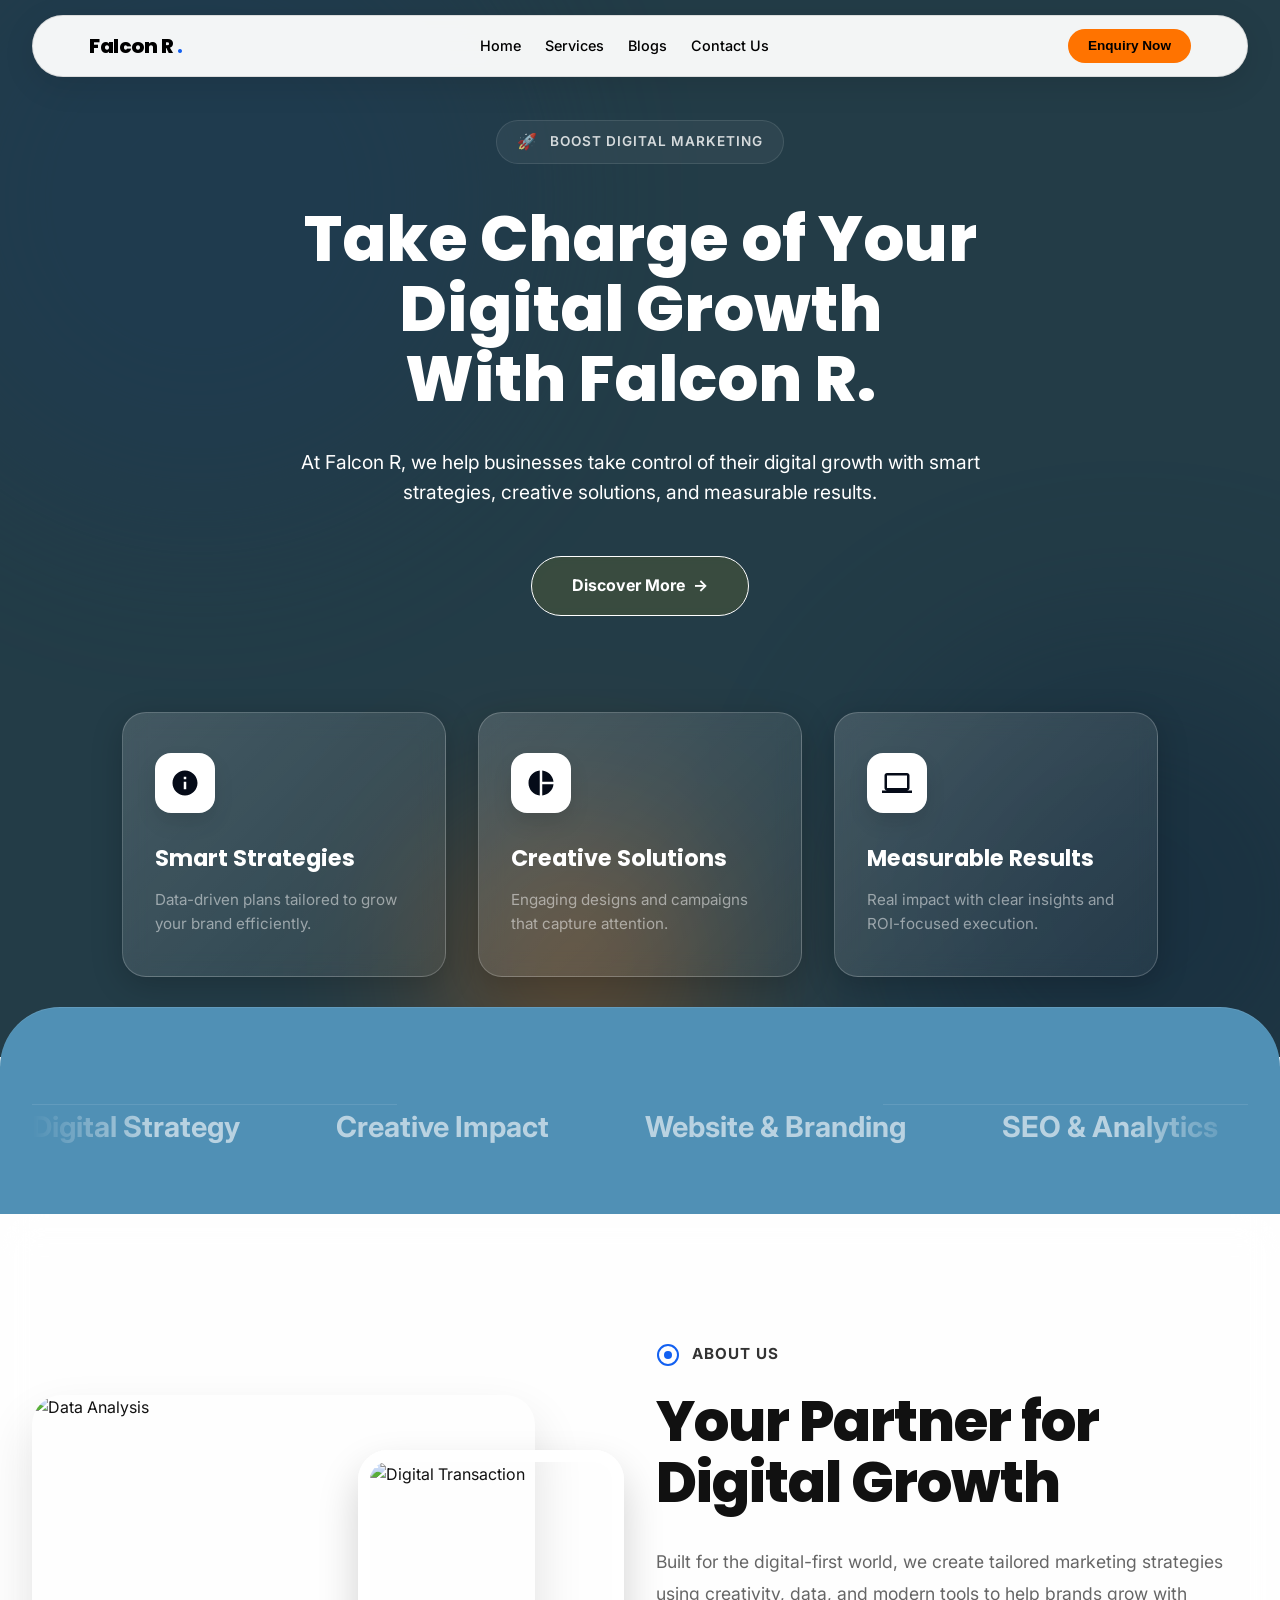
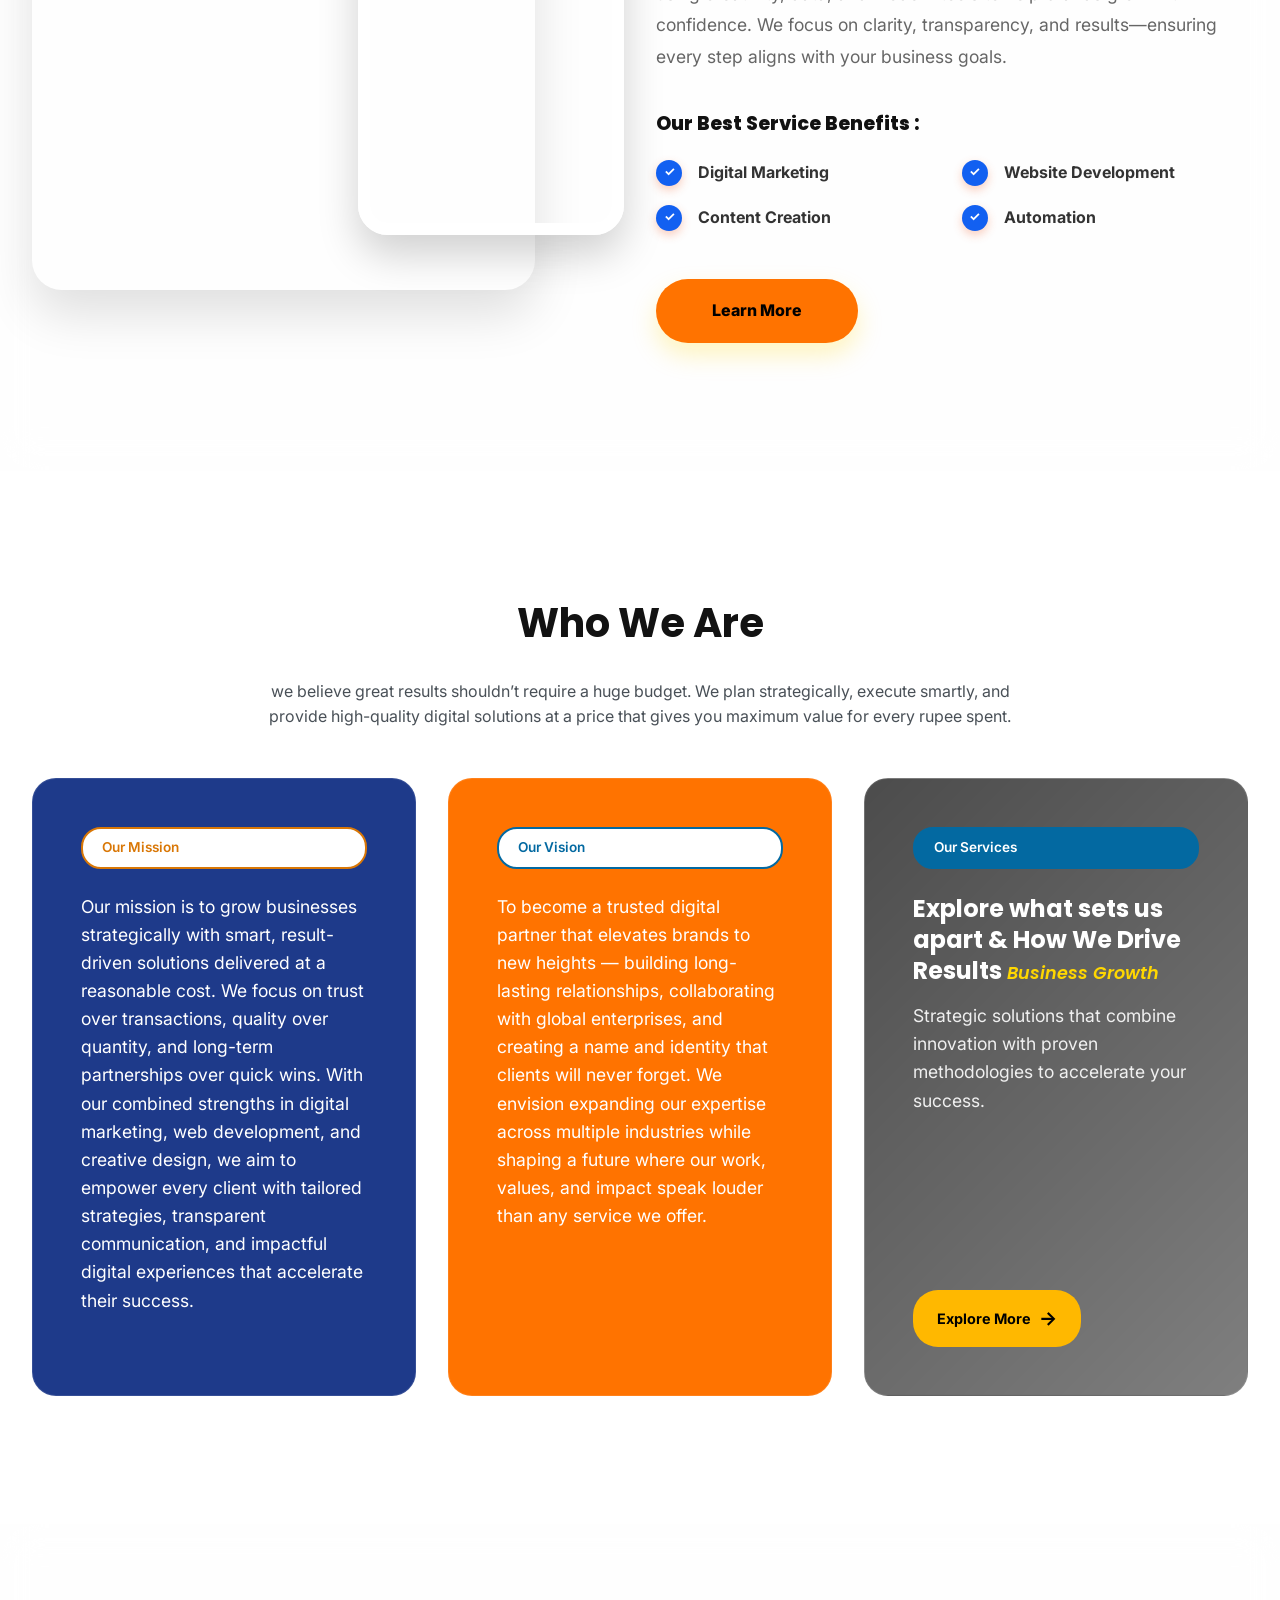
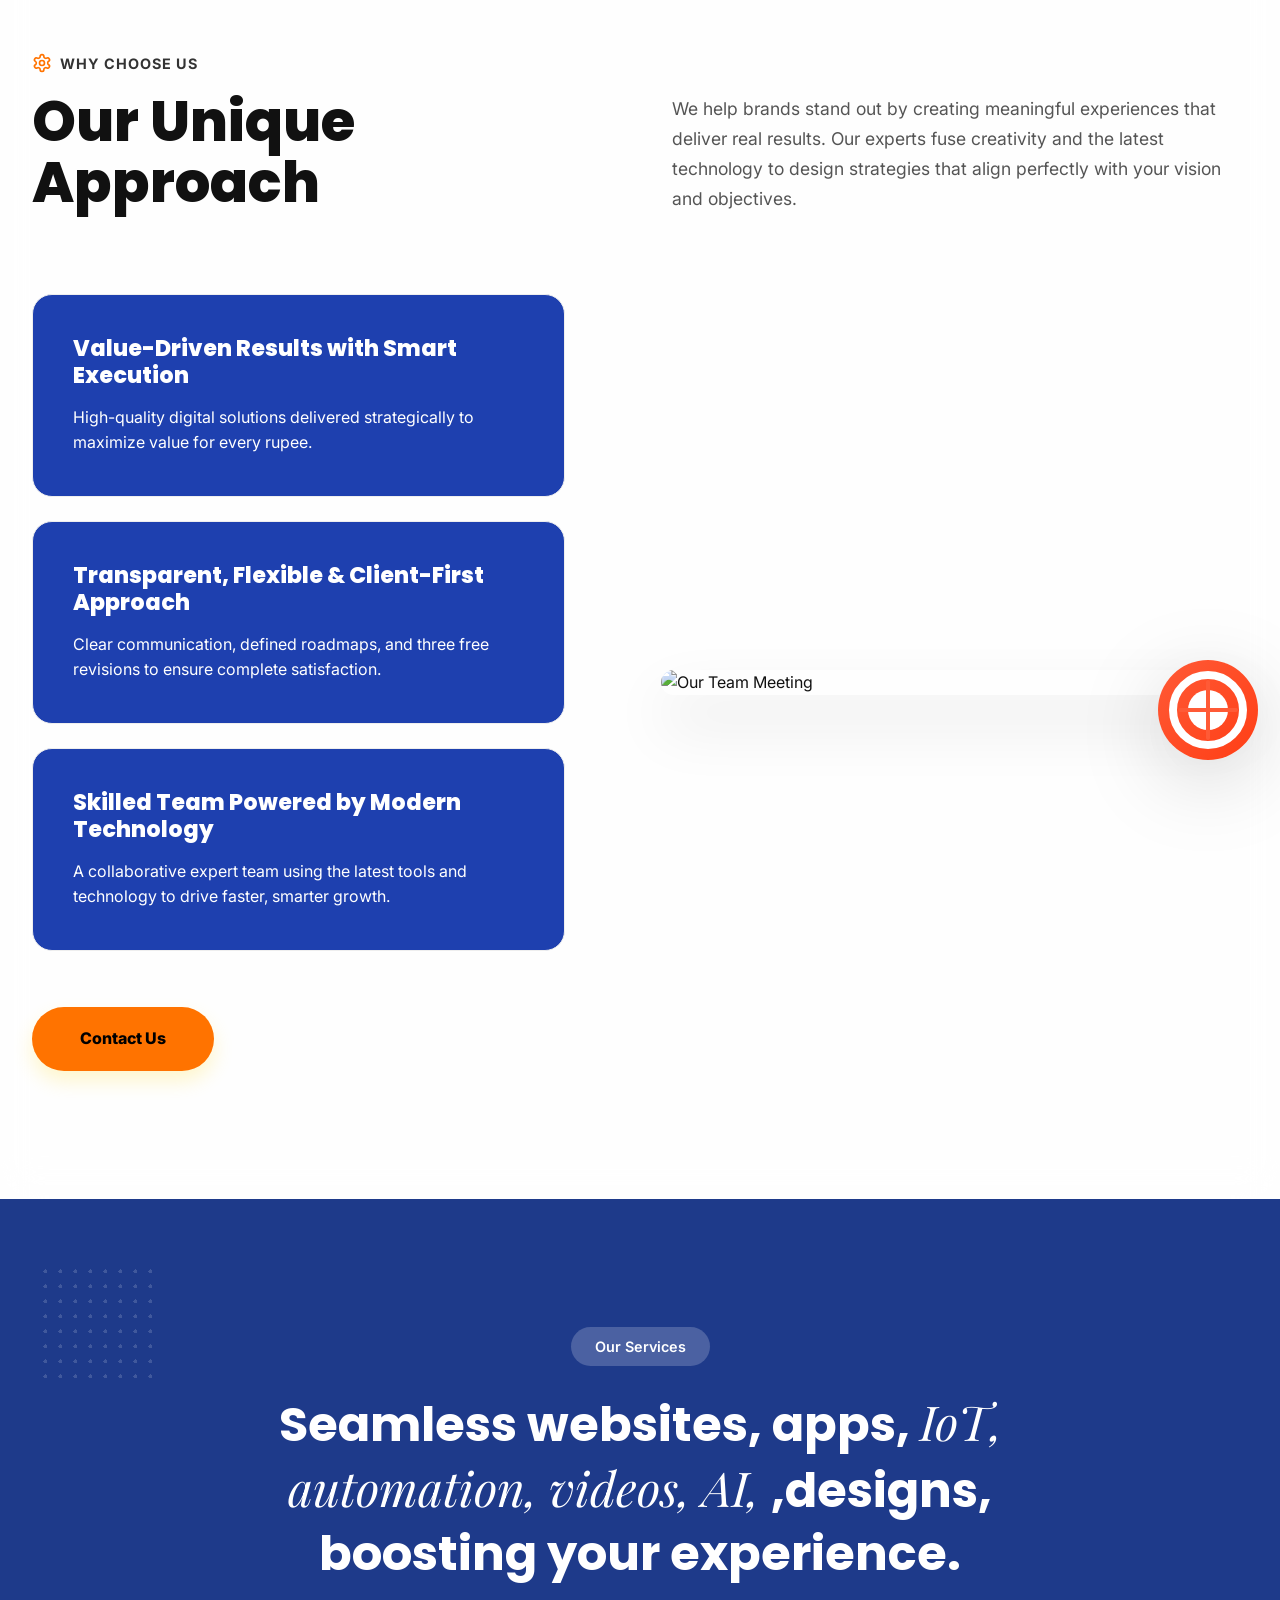
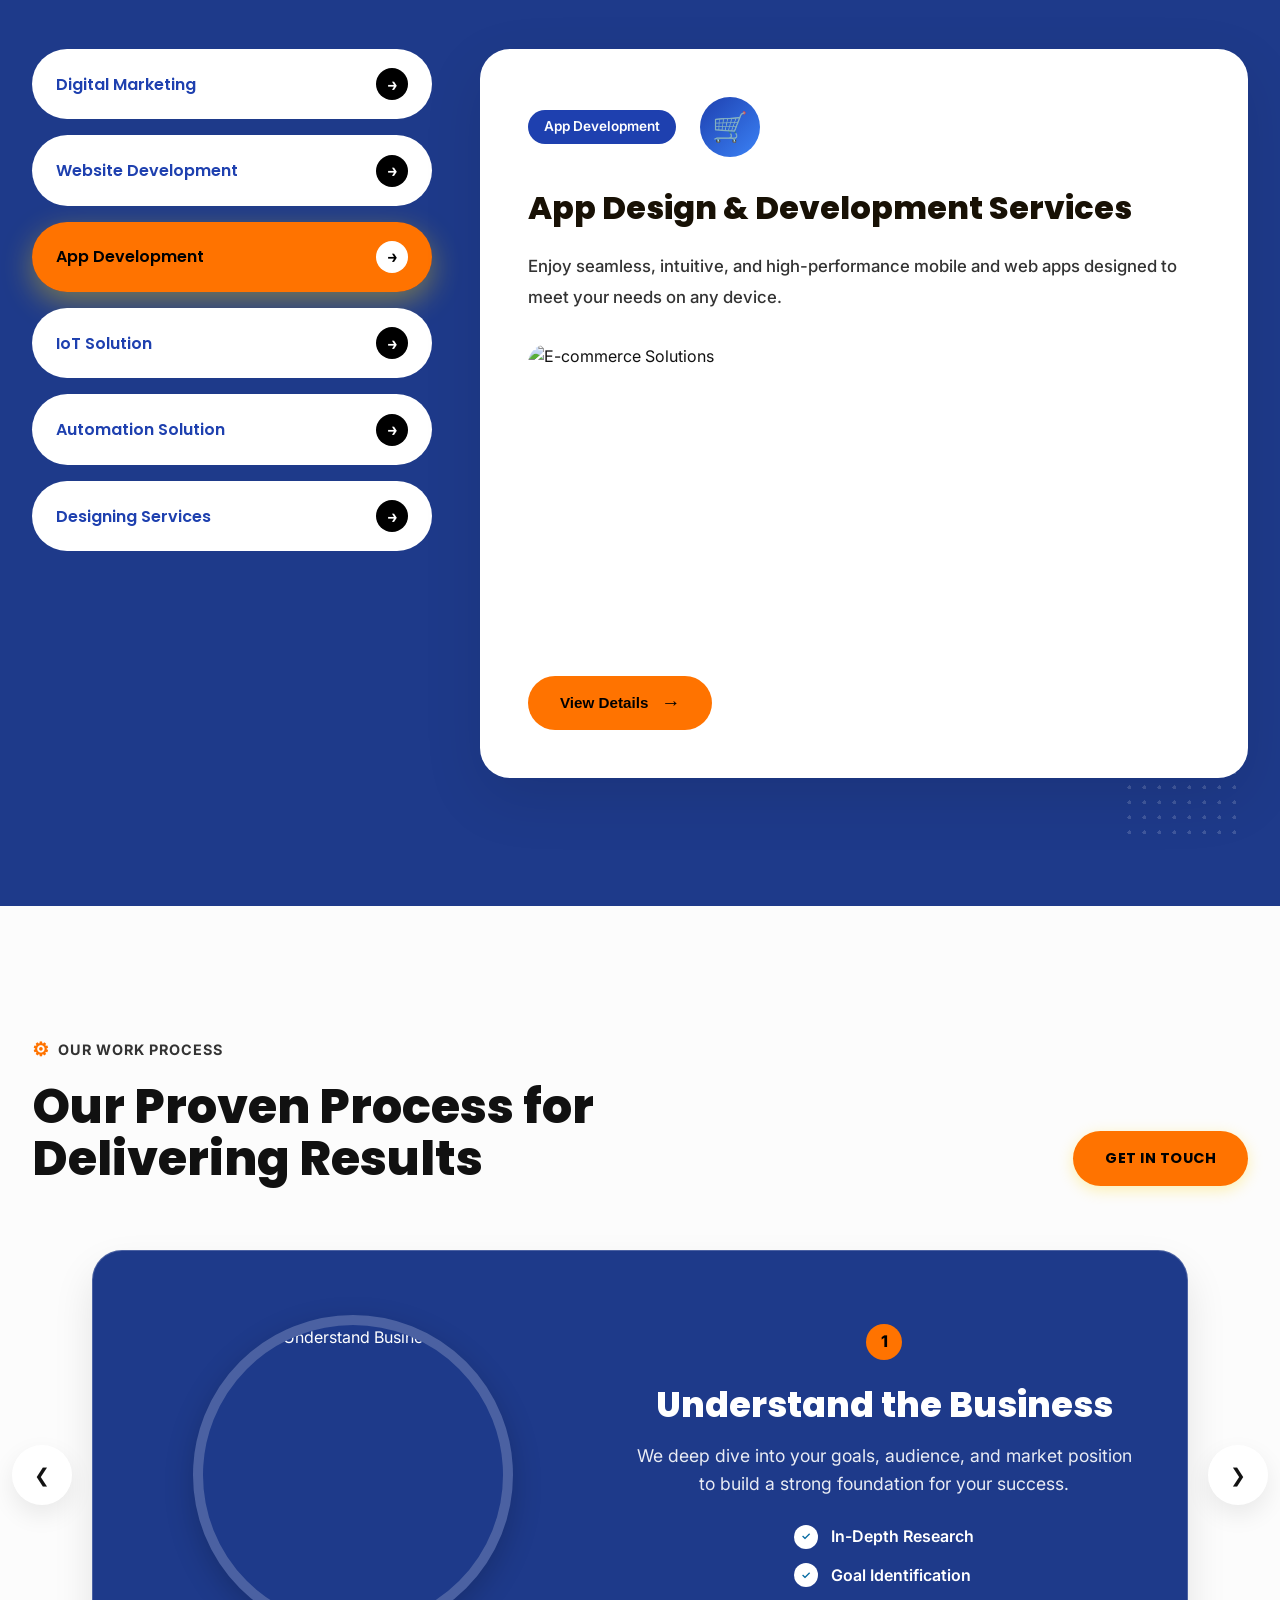
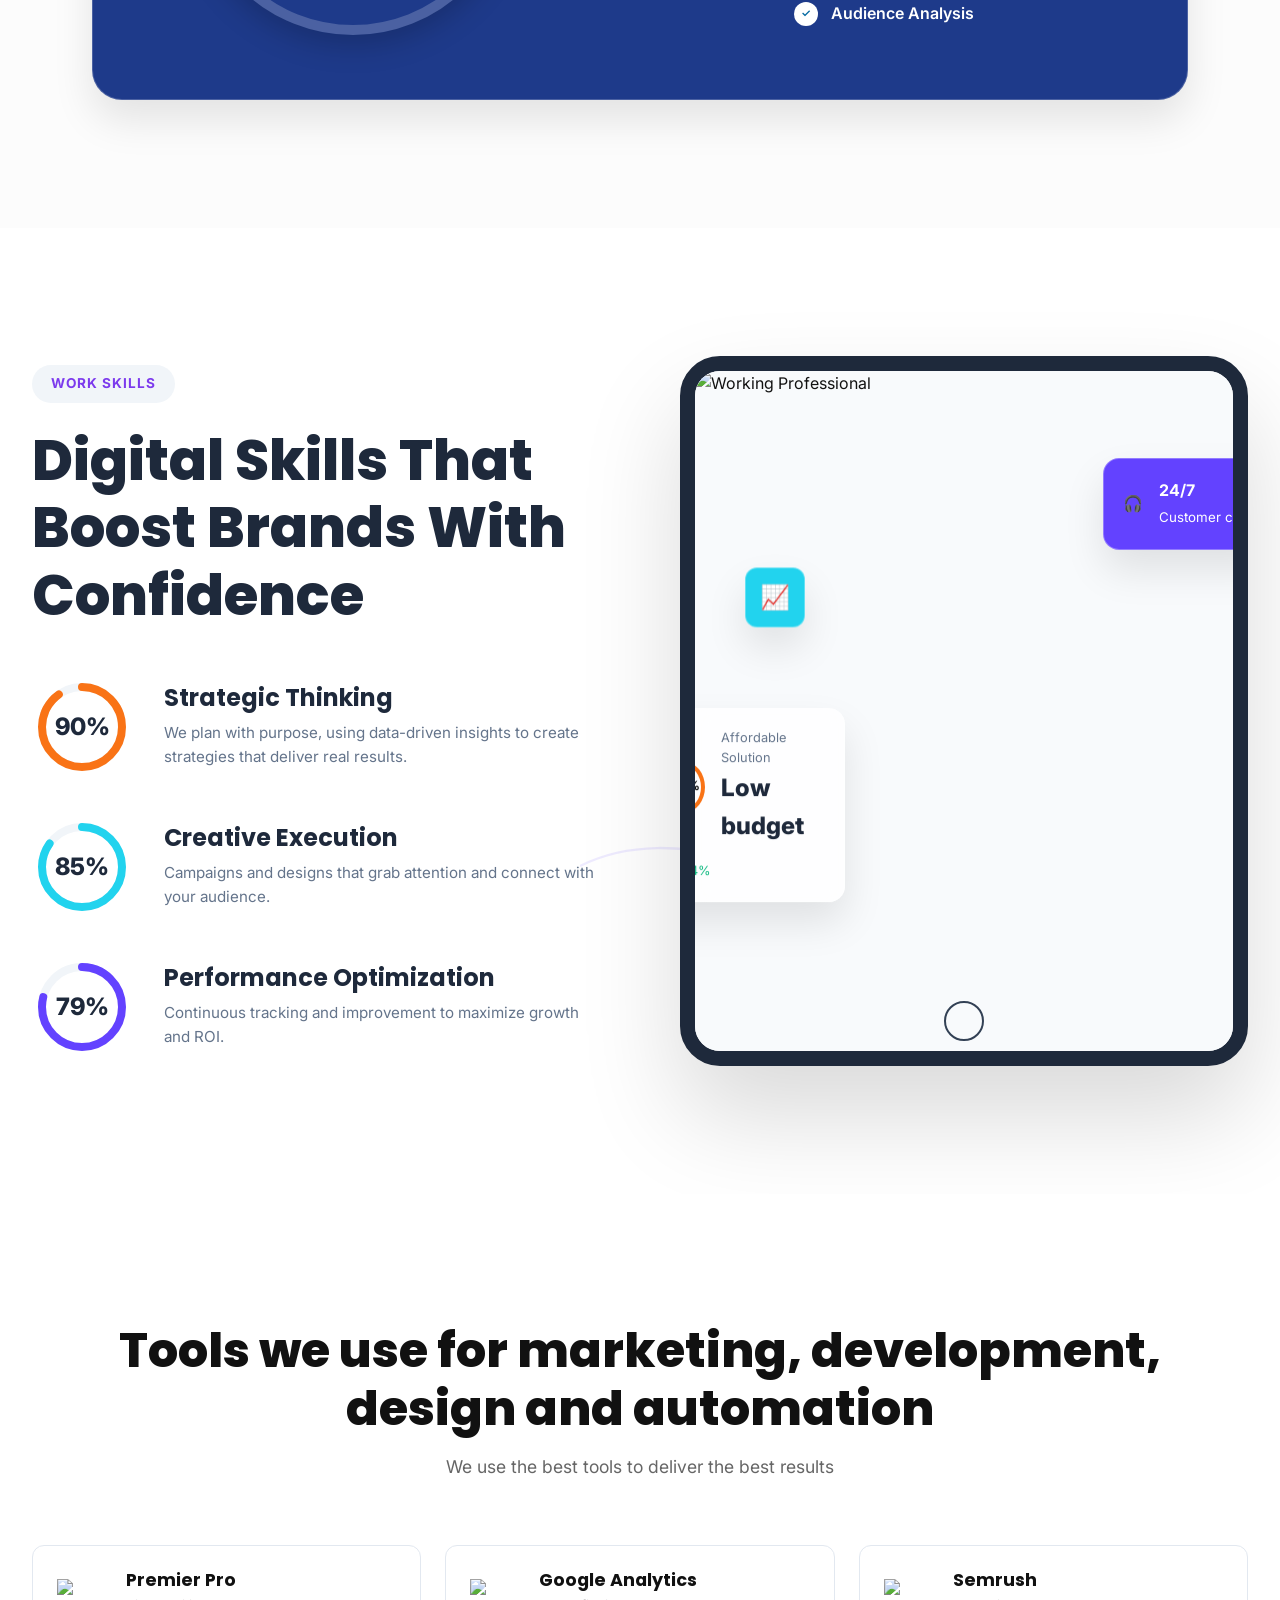
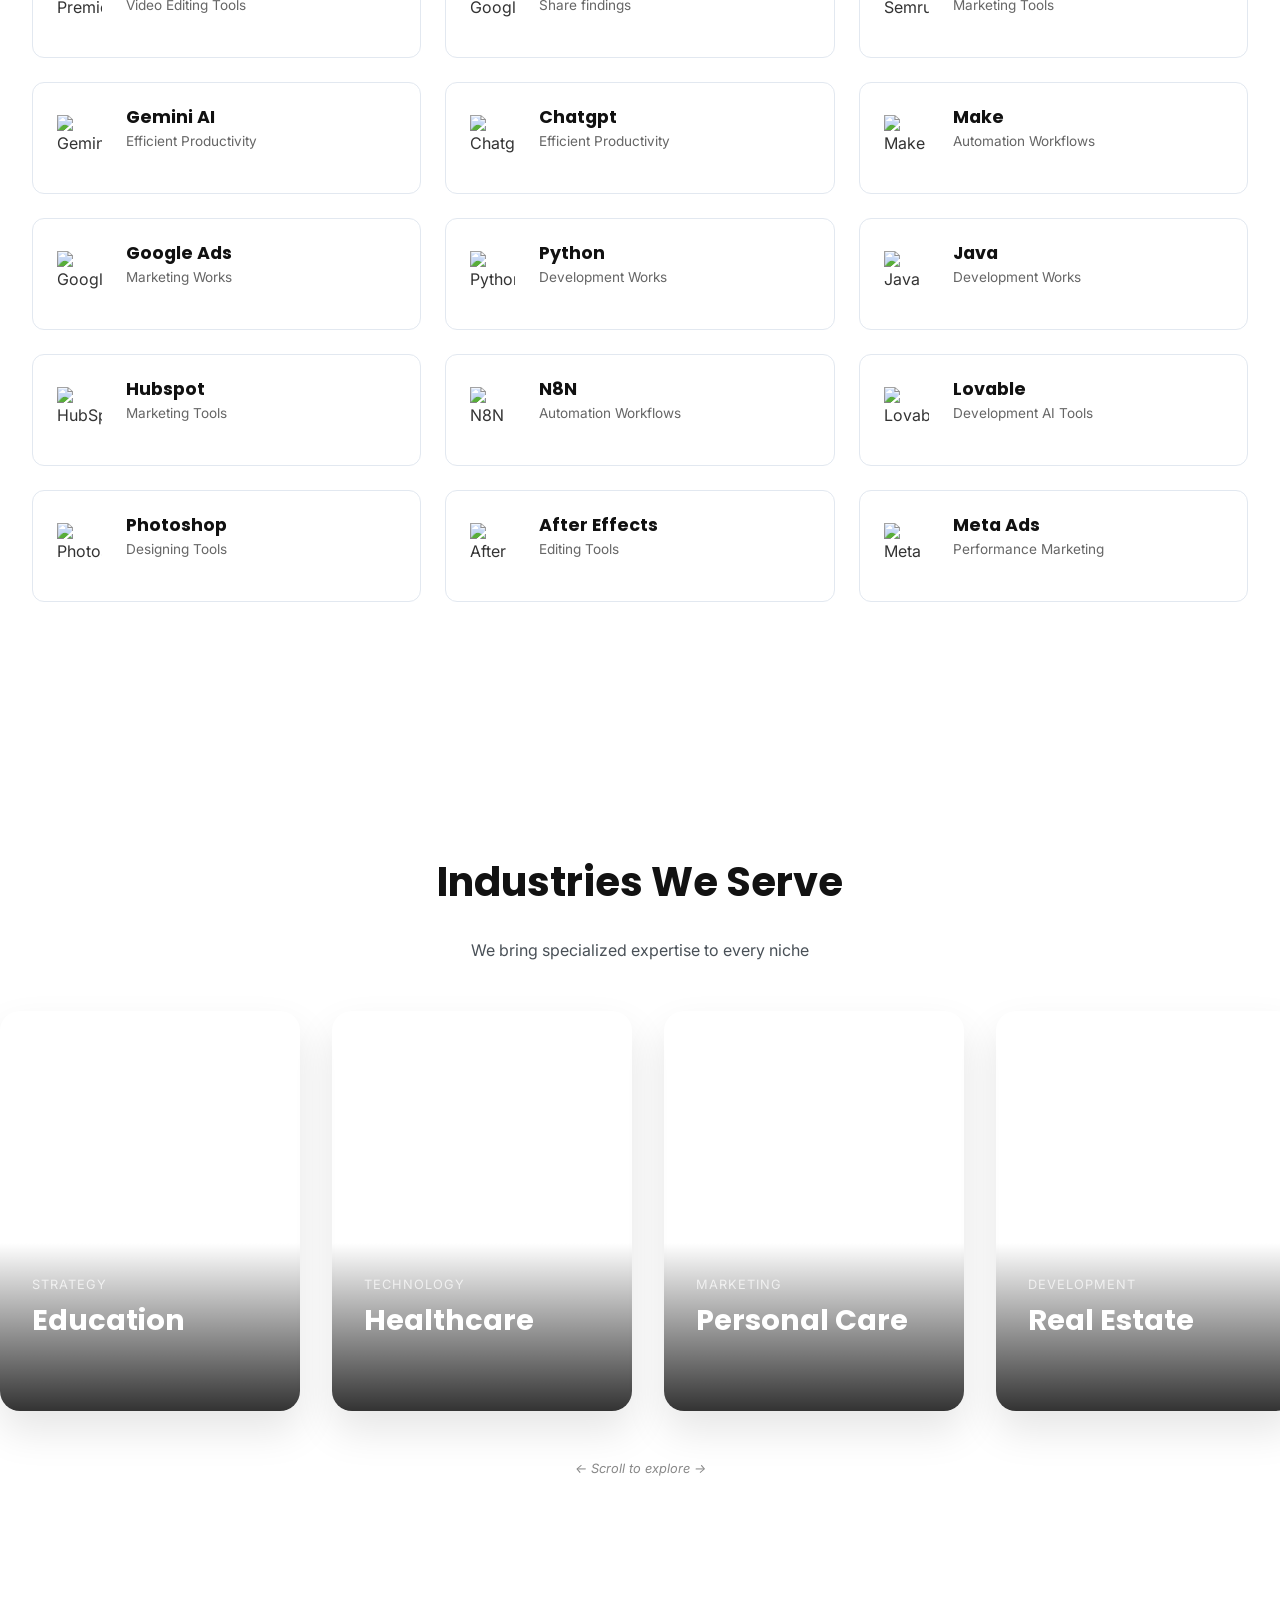
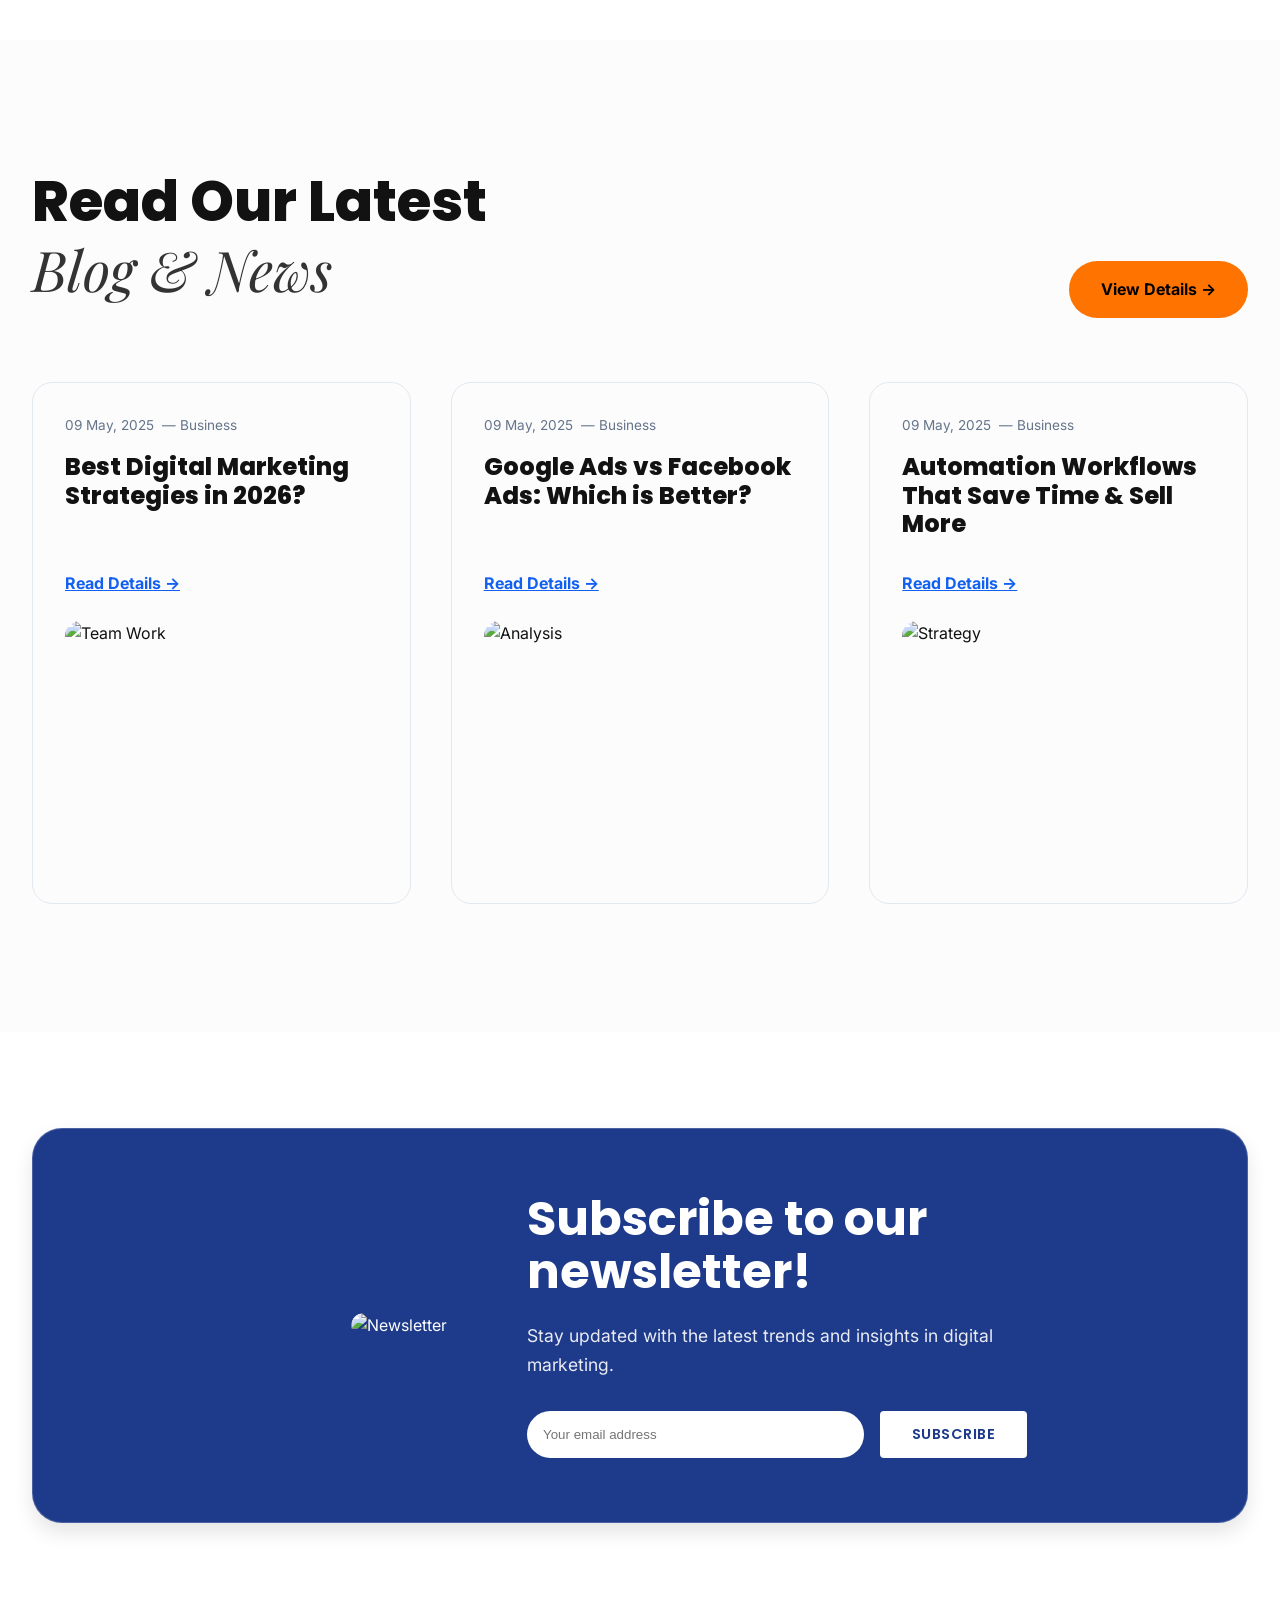
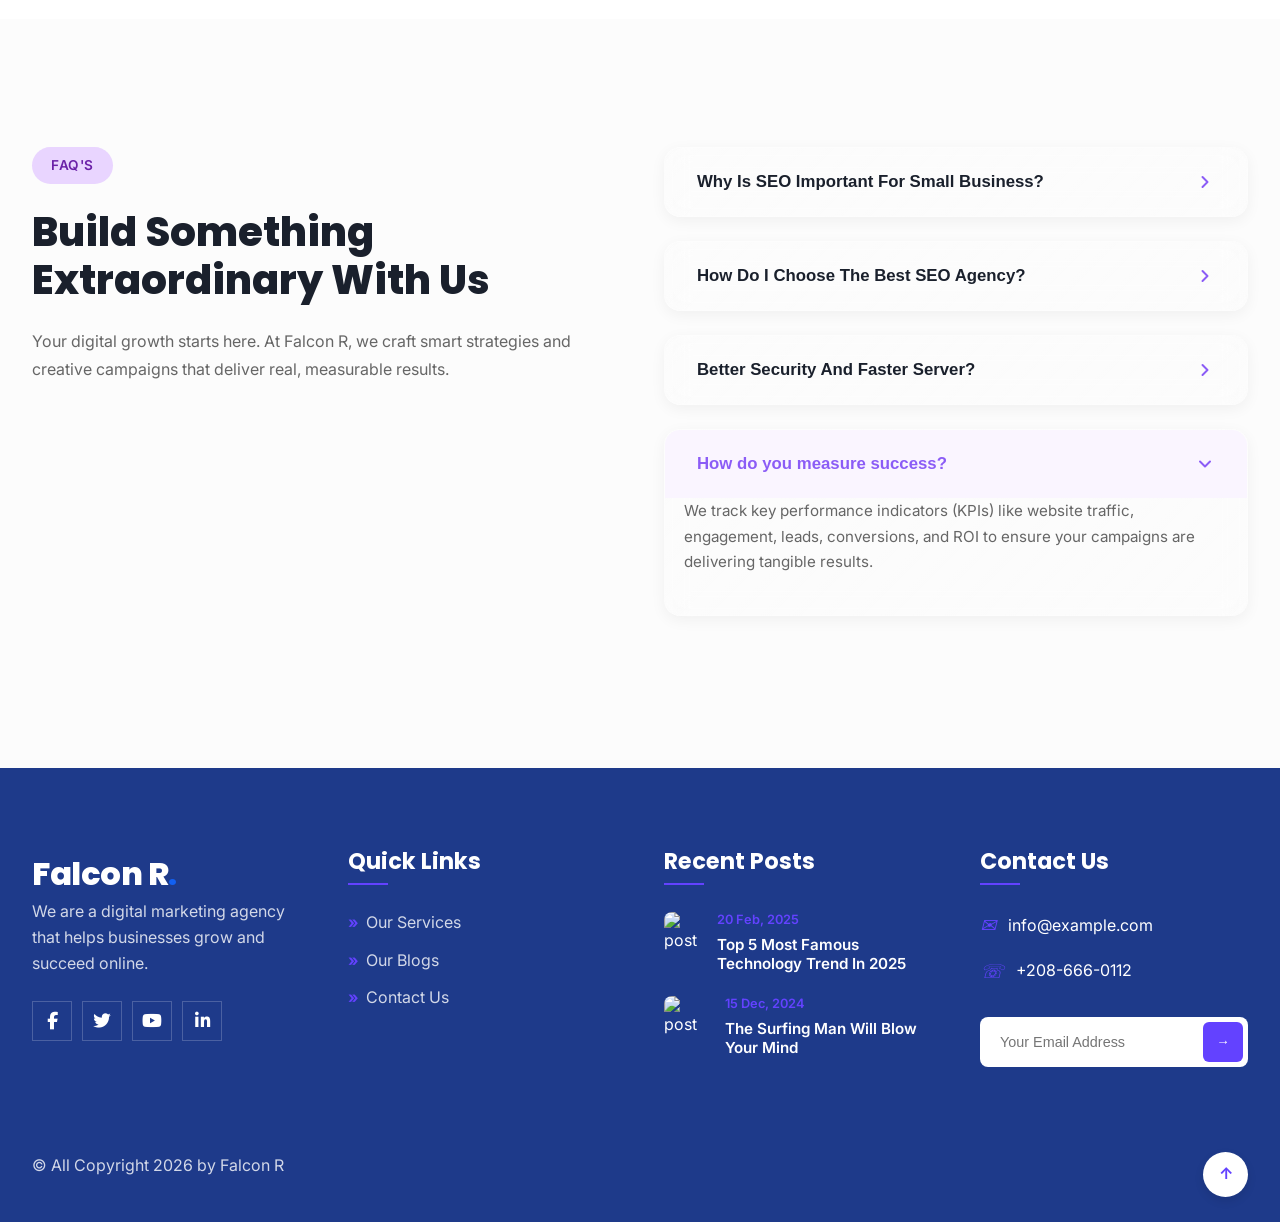
==== commit 479ff3ed: "Update index.html" ====
--- a/index.html
+++ b/index.html
@@ -4150,7 +4150,7 @@
                   <h3>Automation Services</h3>
                   <p>Our automation systems streamline operations, reduce costs, and drive digital transformation</p>
                   <div class="service-detail-image">
-                    <img src="images/automation.jpg" alt="UX/UI Design">
+                    <img src="automation.jpg" alt="UX/UI Design">
                   </div>
                   <button class="btn-view-details">View Details <span class="arrow">→</span></button>
                 </div>
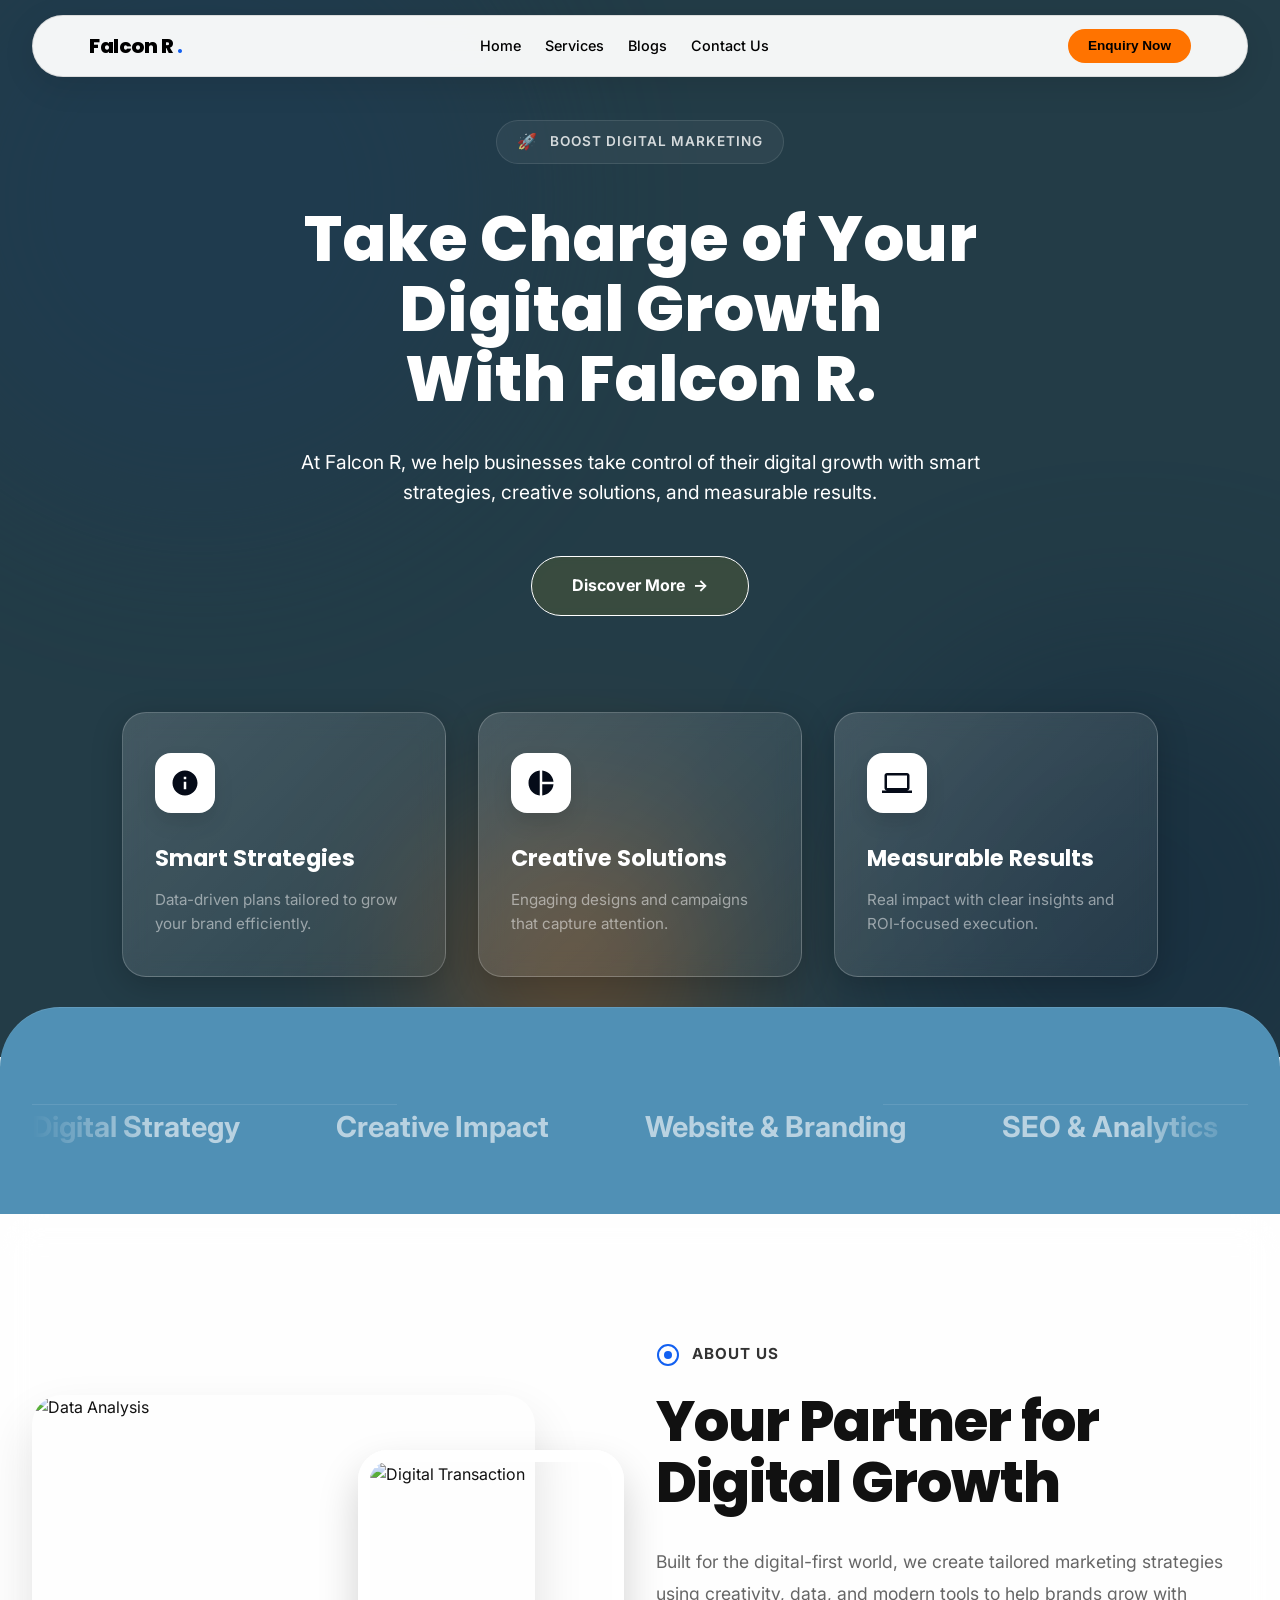
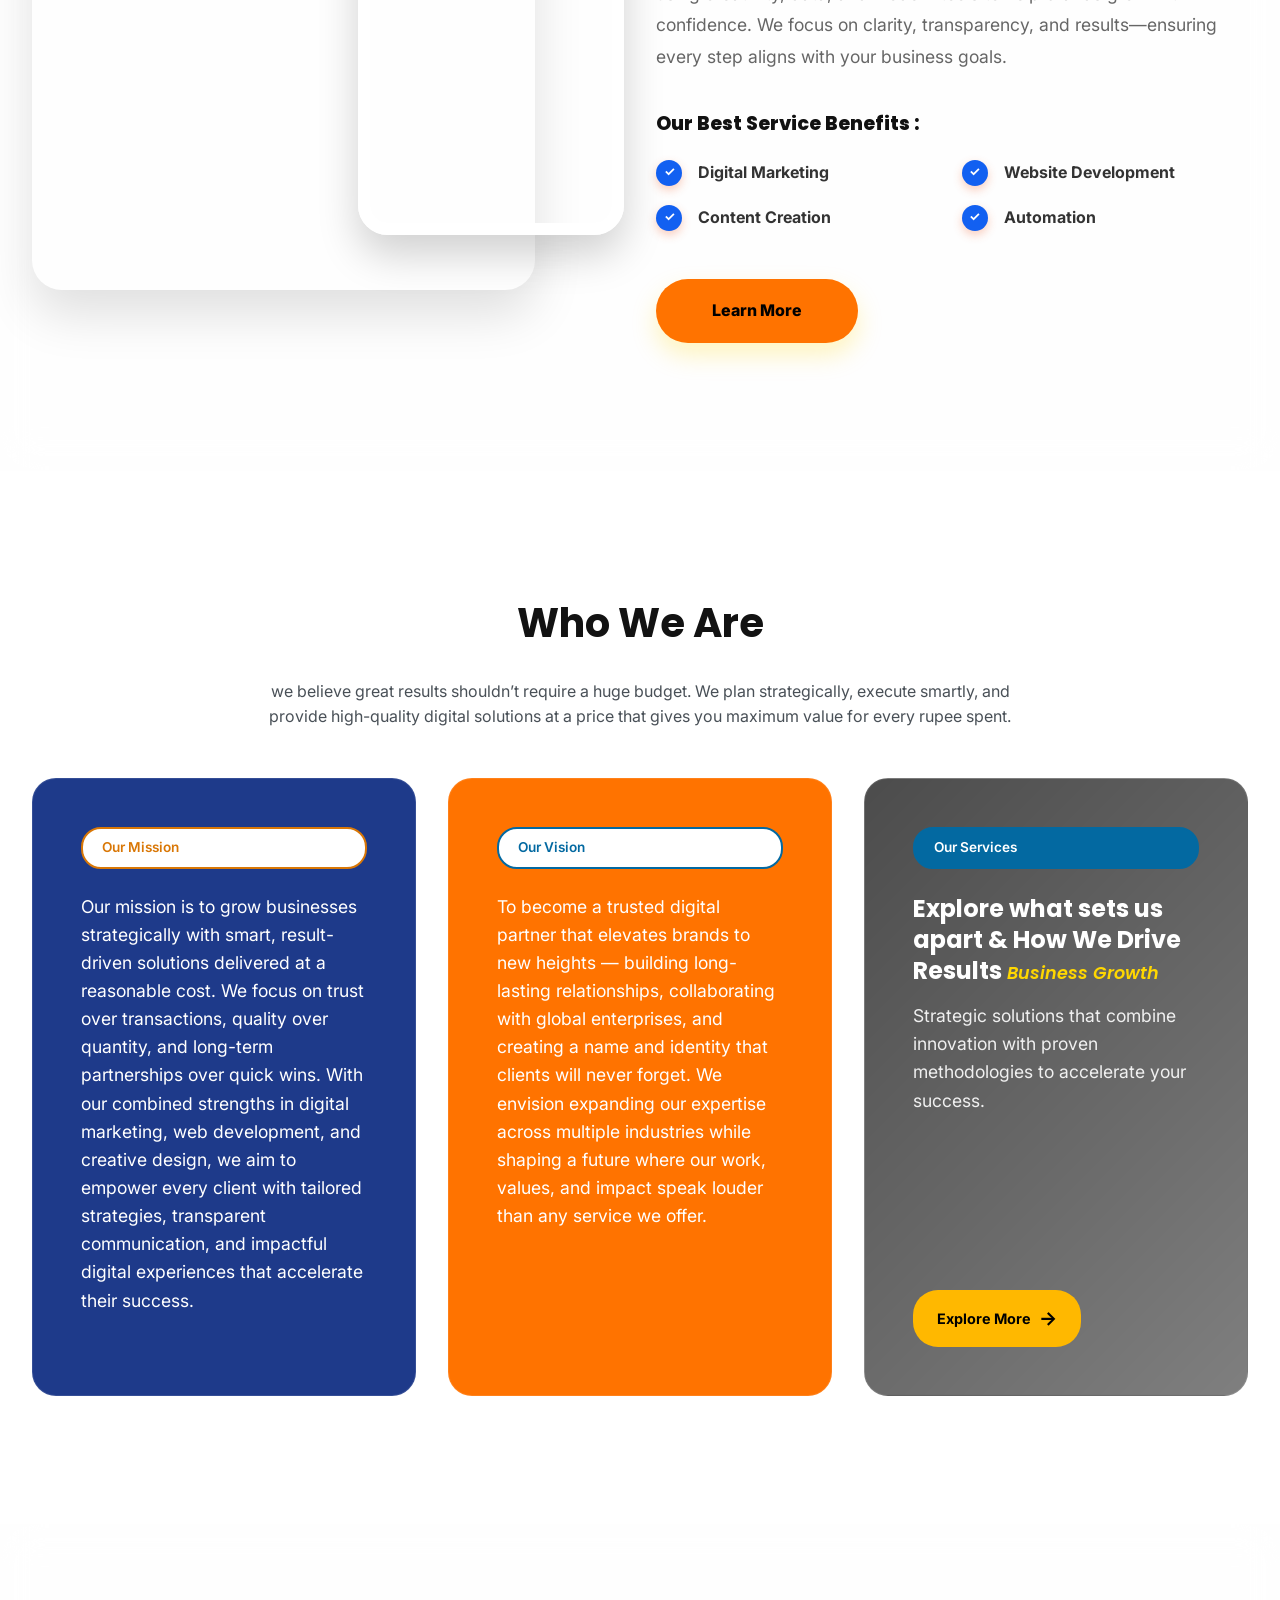
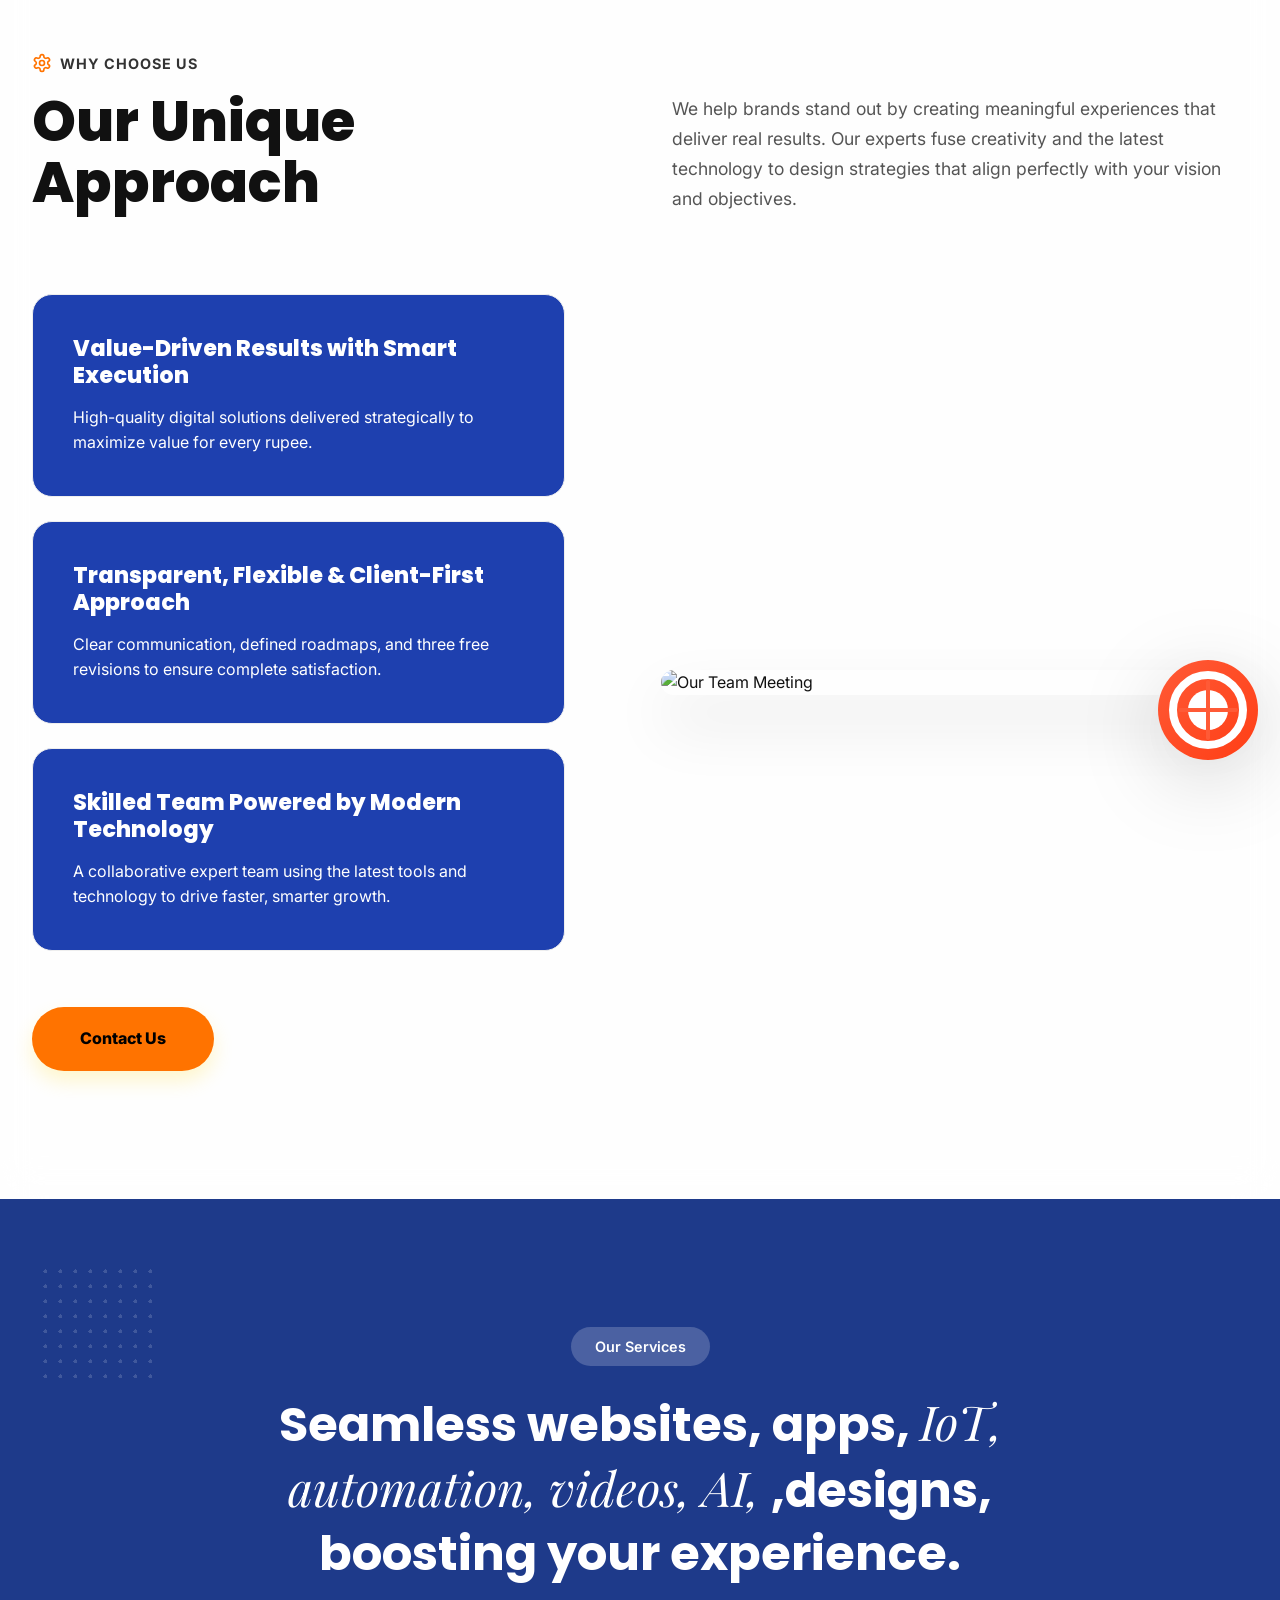
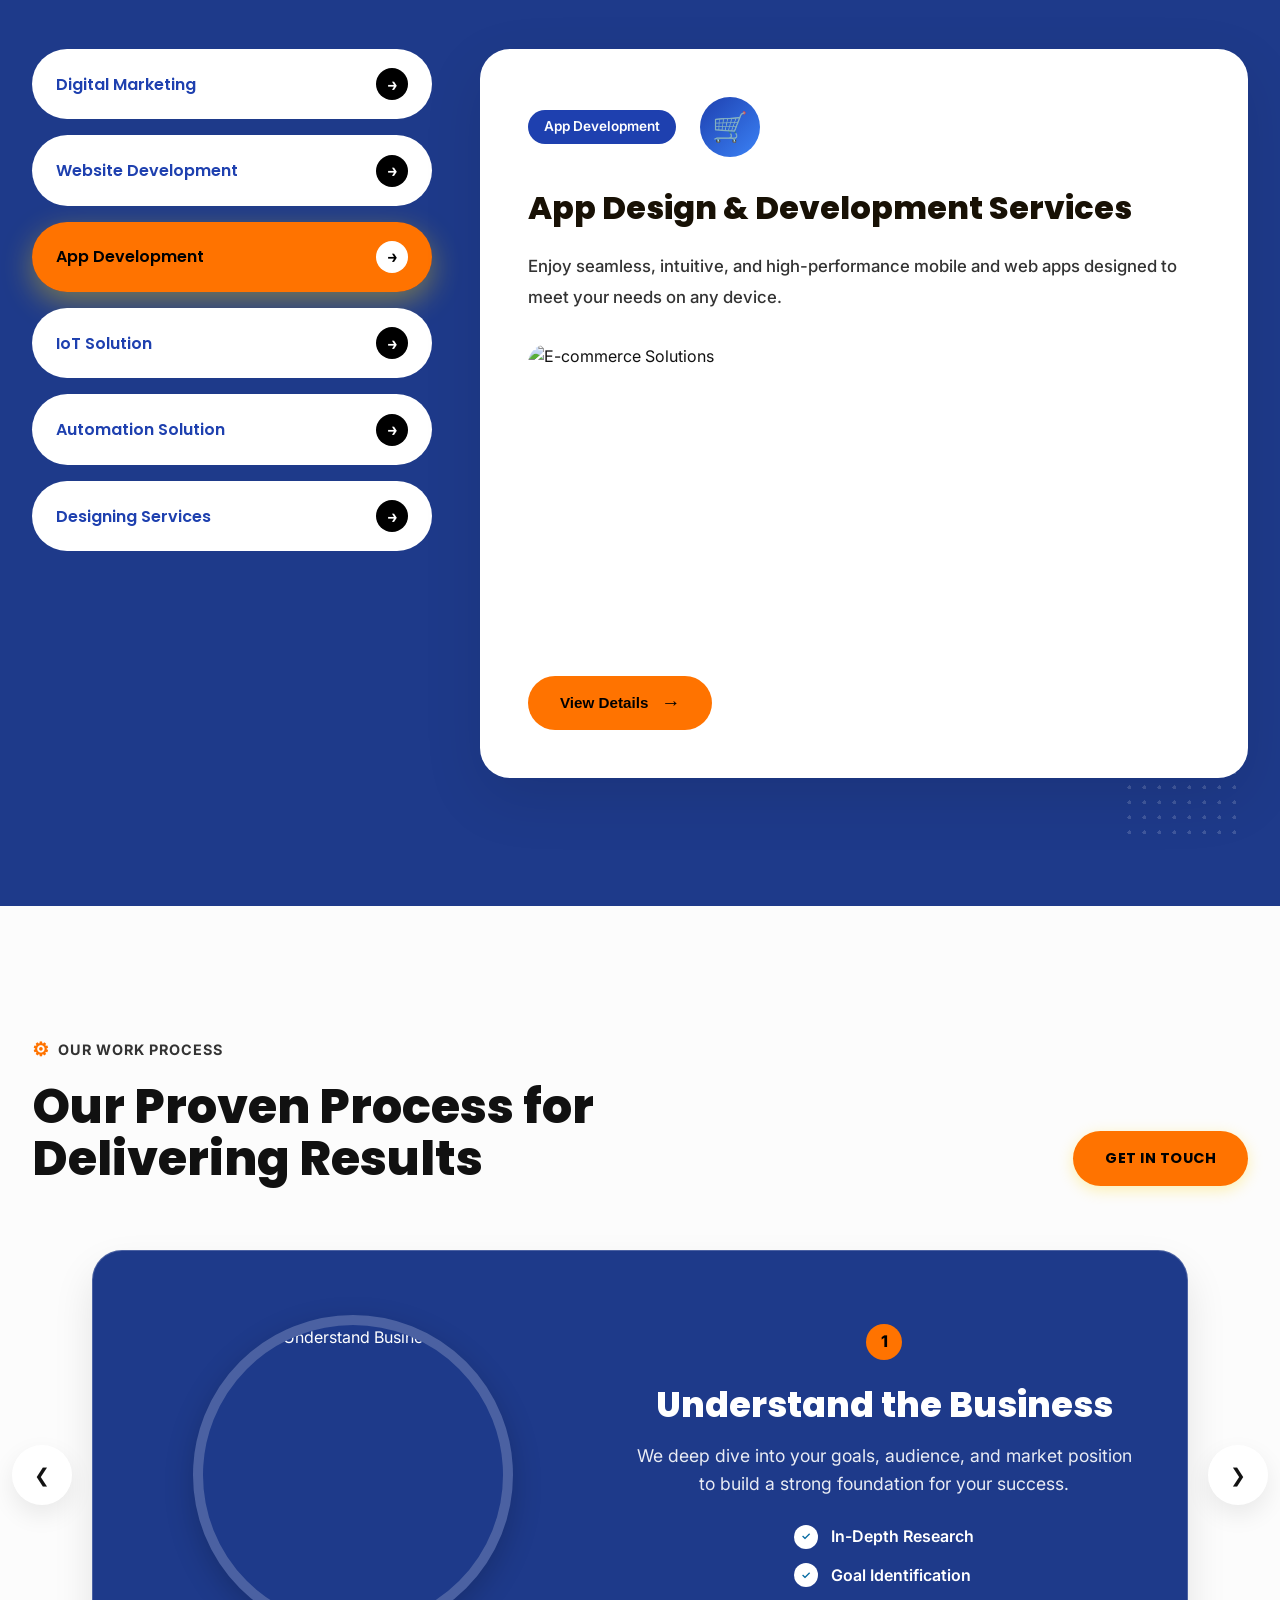
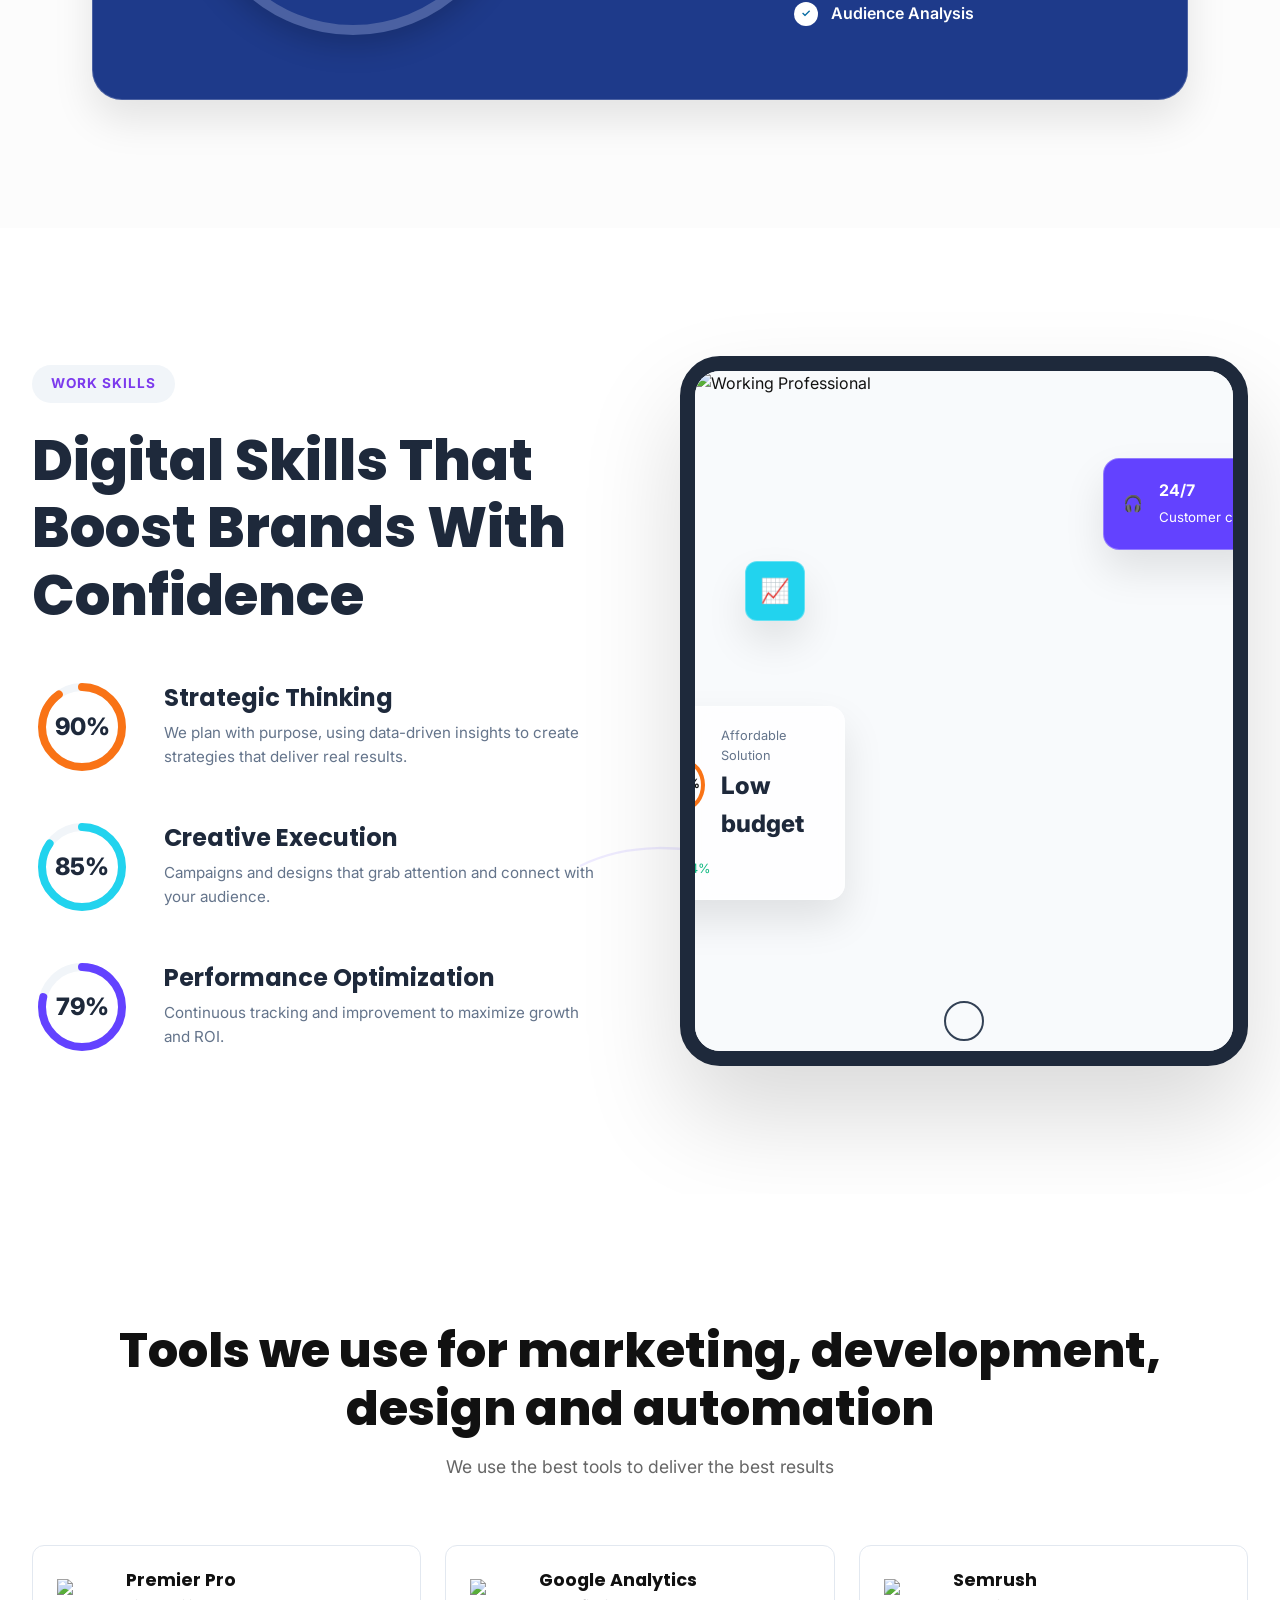
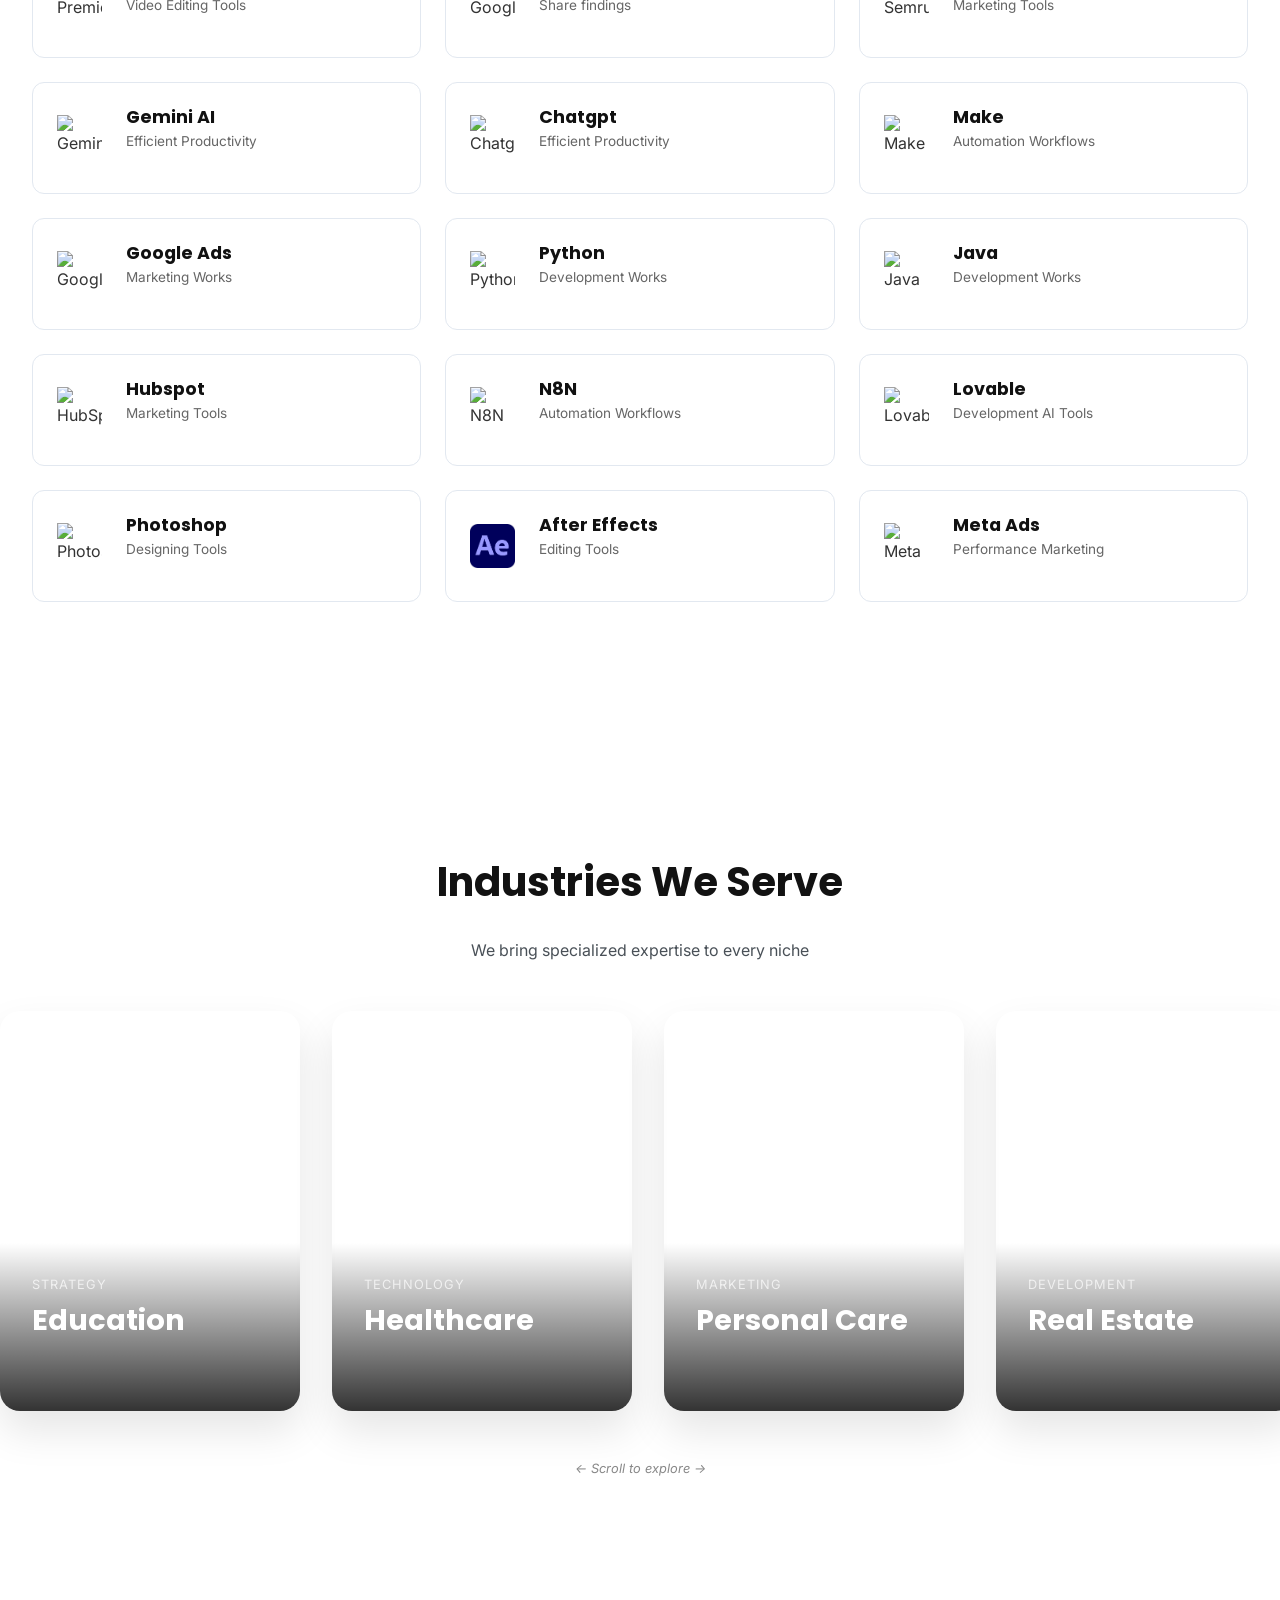
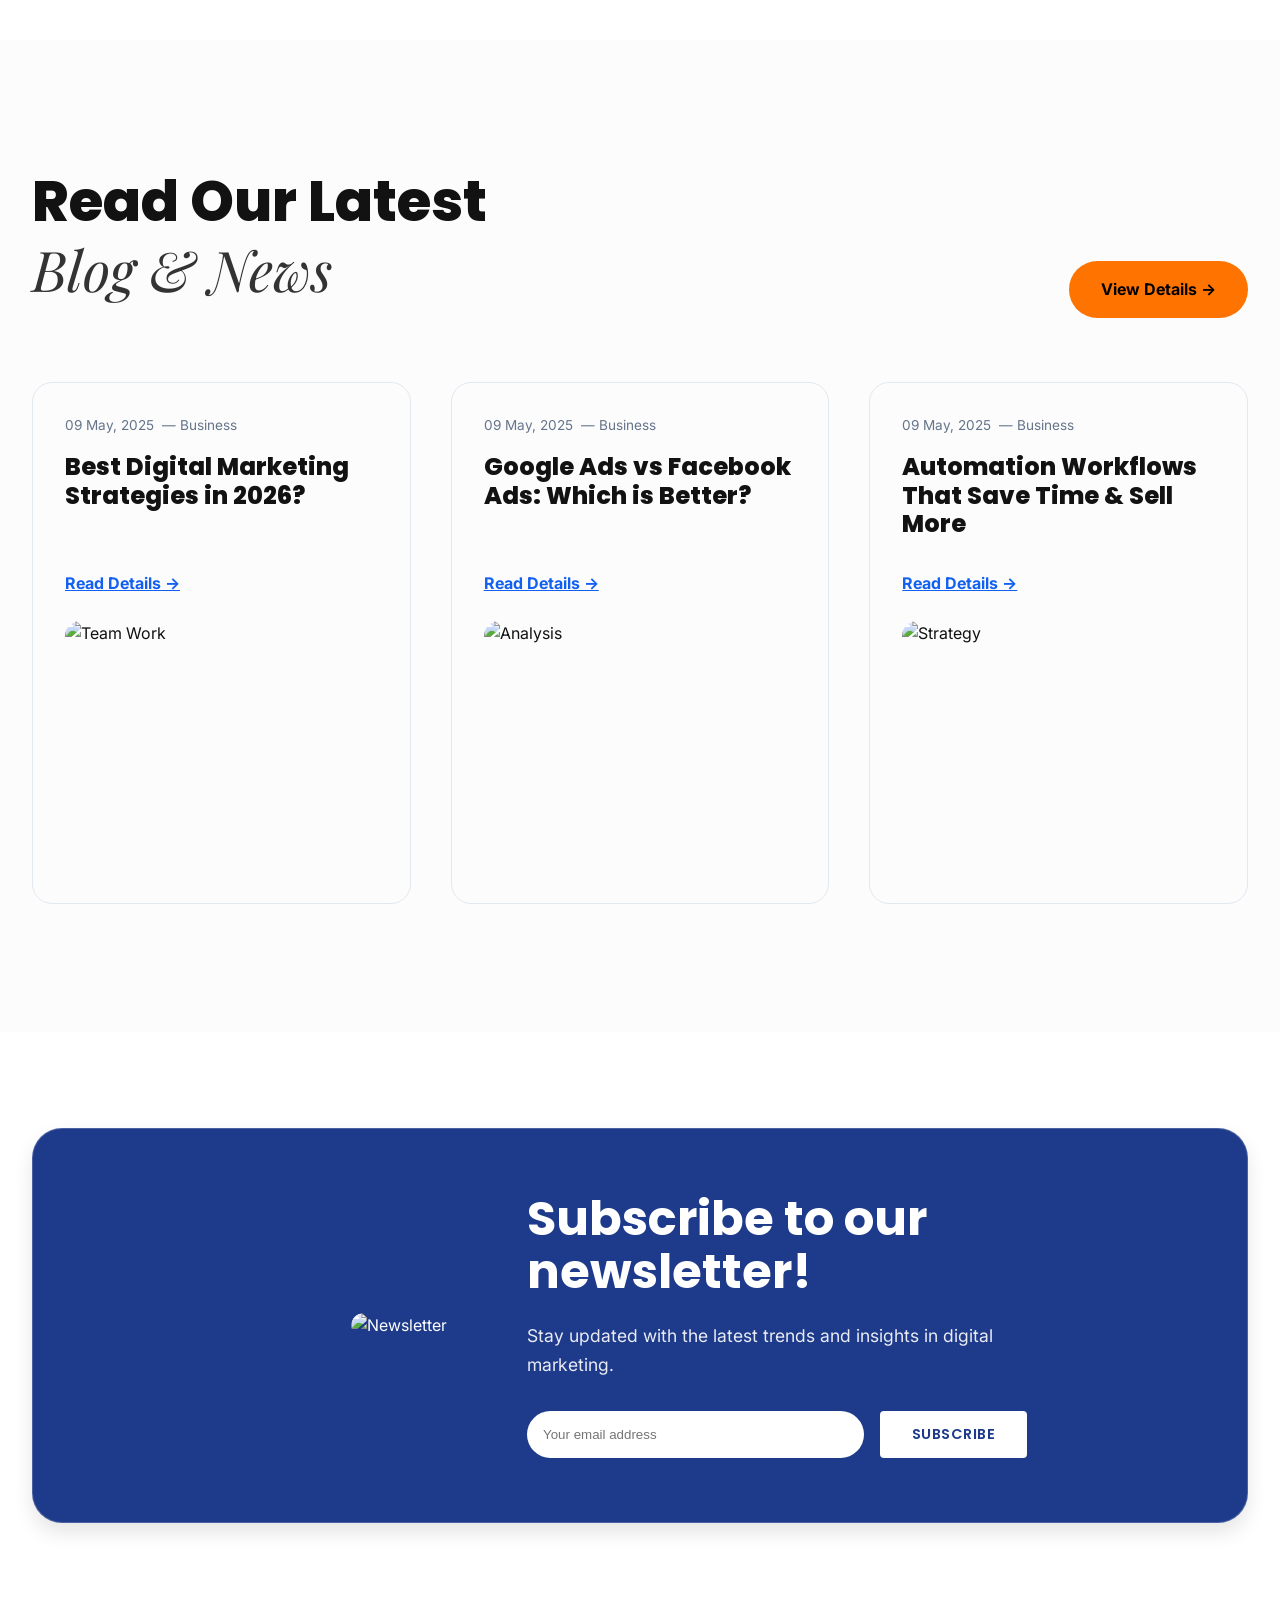
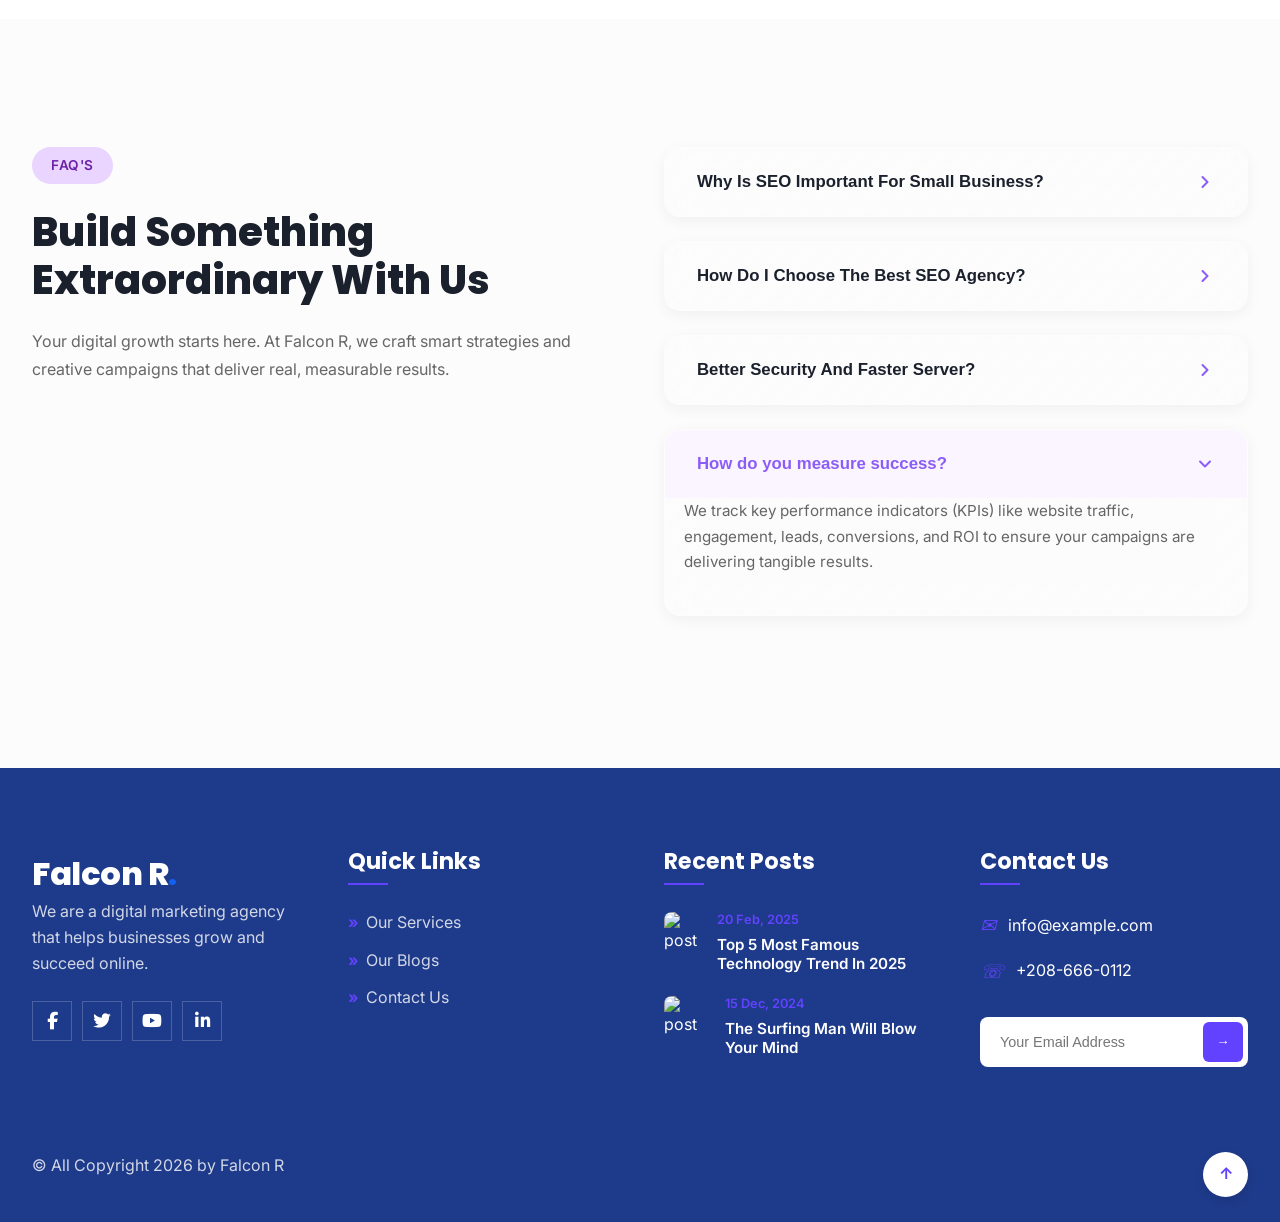
==== commit 20973ef3: "Update index.html" ====
--- a/index.html
+++ b/index.html
@@ -4230,7 +4230,7 @@
                 <div class="slide-card">
                   <div class="slide-visual">
                     <div class="slide-image-circle">
-                      <img src="images/under sec image.jpg" alt="Analyze and Plan">
+                      <img src="under sec image.jpg" alt="Analyze and Plan">
                     </div>
                   </div>
                   <div class="slide-content">
@@ -4552,7 +4552,7 @@
             <!-- Trello -->
             <div class="tool-item fade-in-section delay-1">
               <div class="tool-icon">
-                <img src="images/ae.png" alt="After Effects">
+                <img src="ae.png" alt="After Effects">
               </div>
               <div class="tool-info">
                 <h4>After Effects</h4>
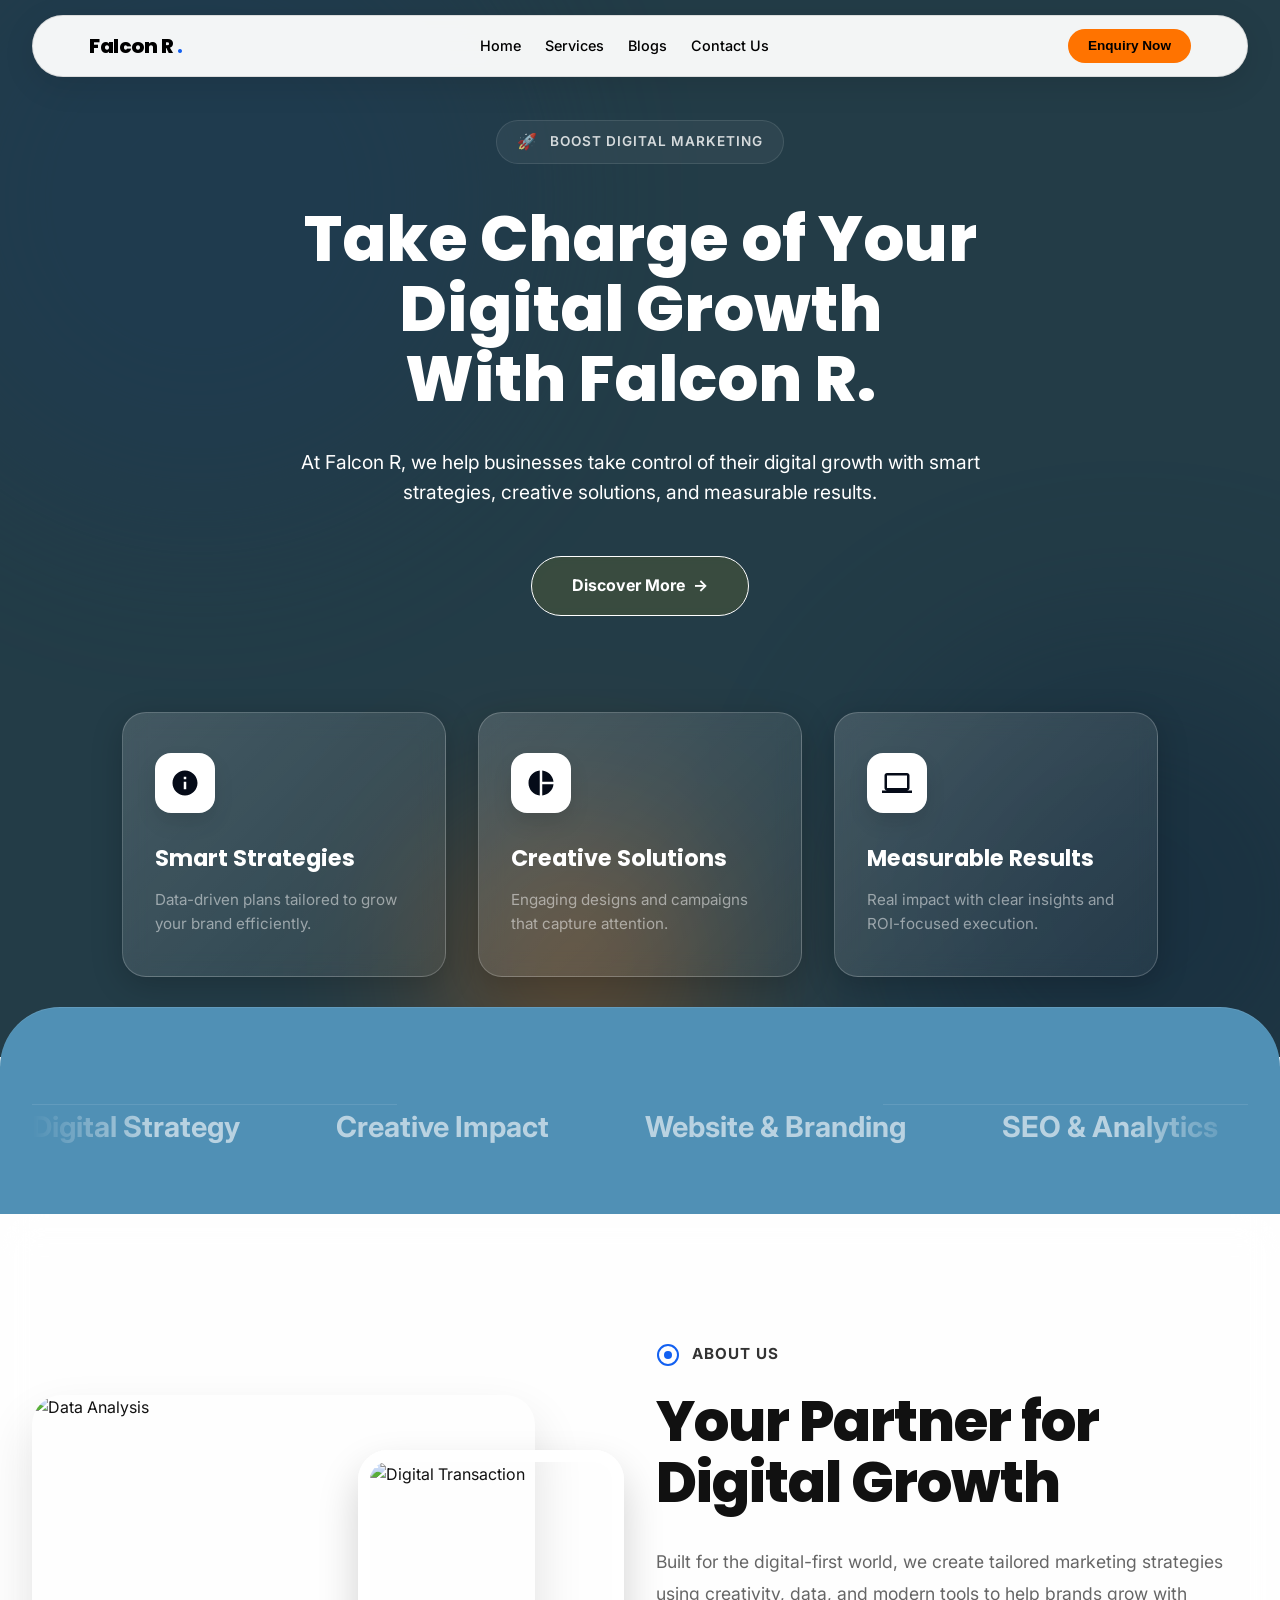
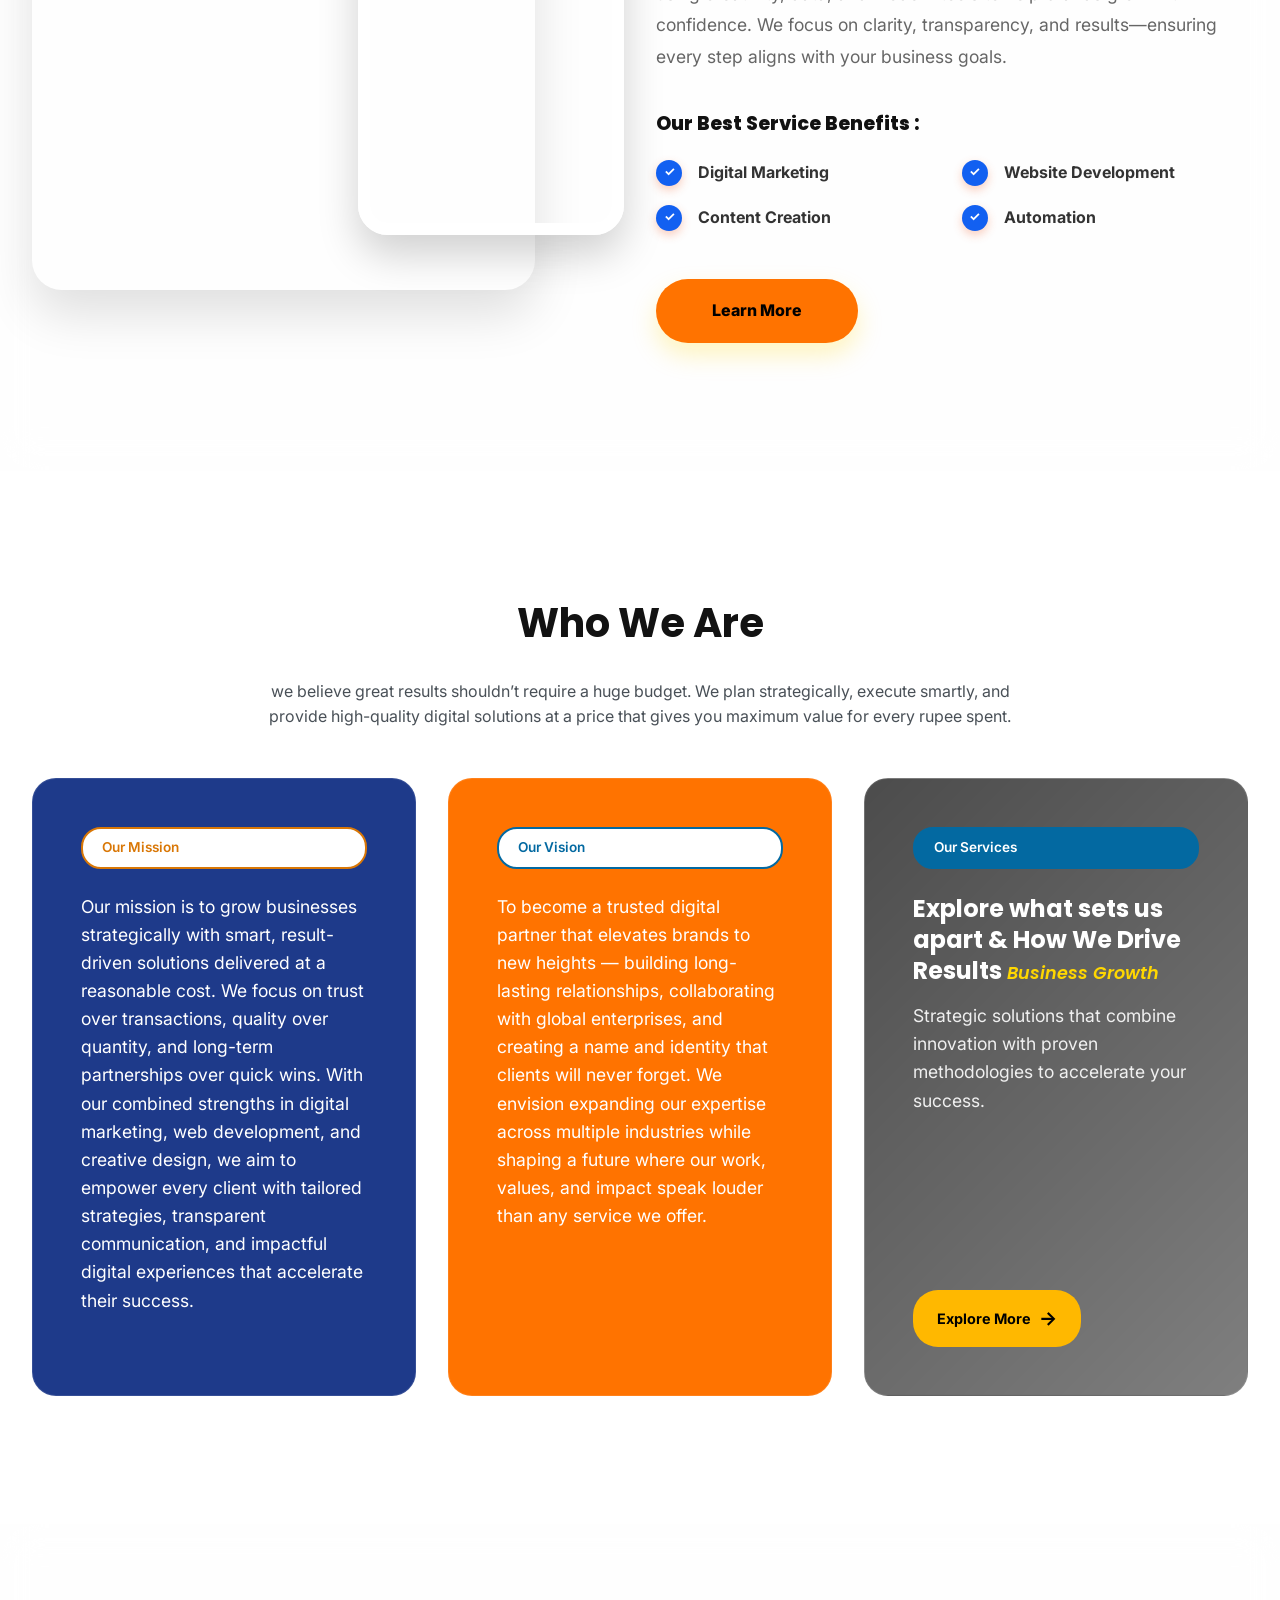
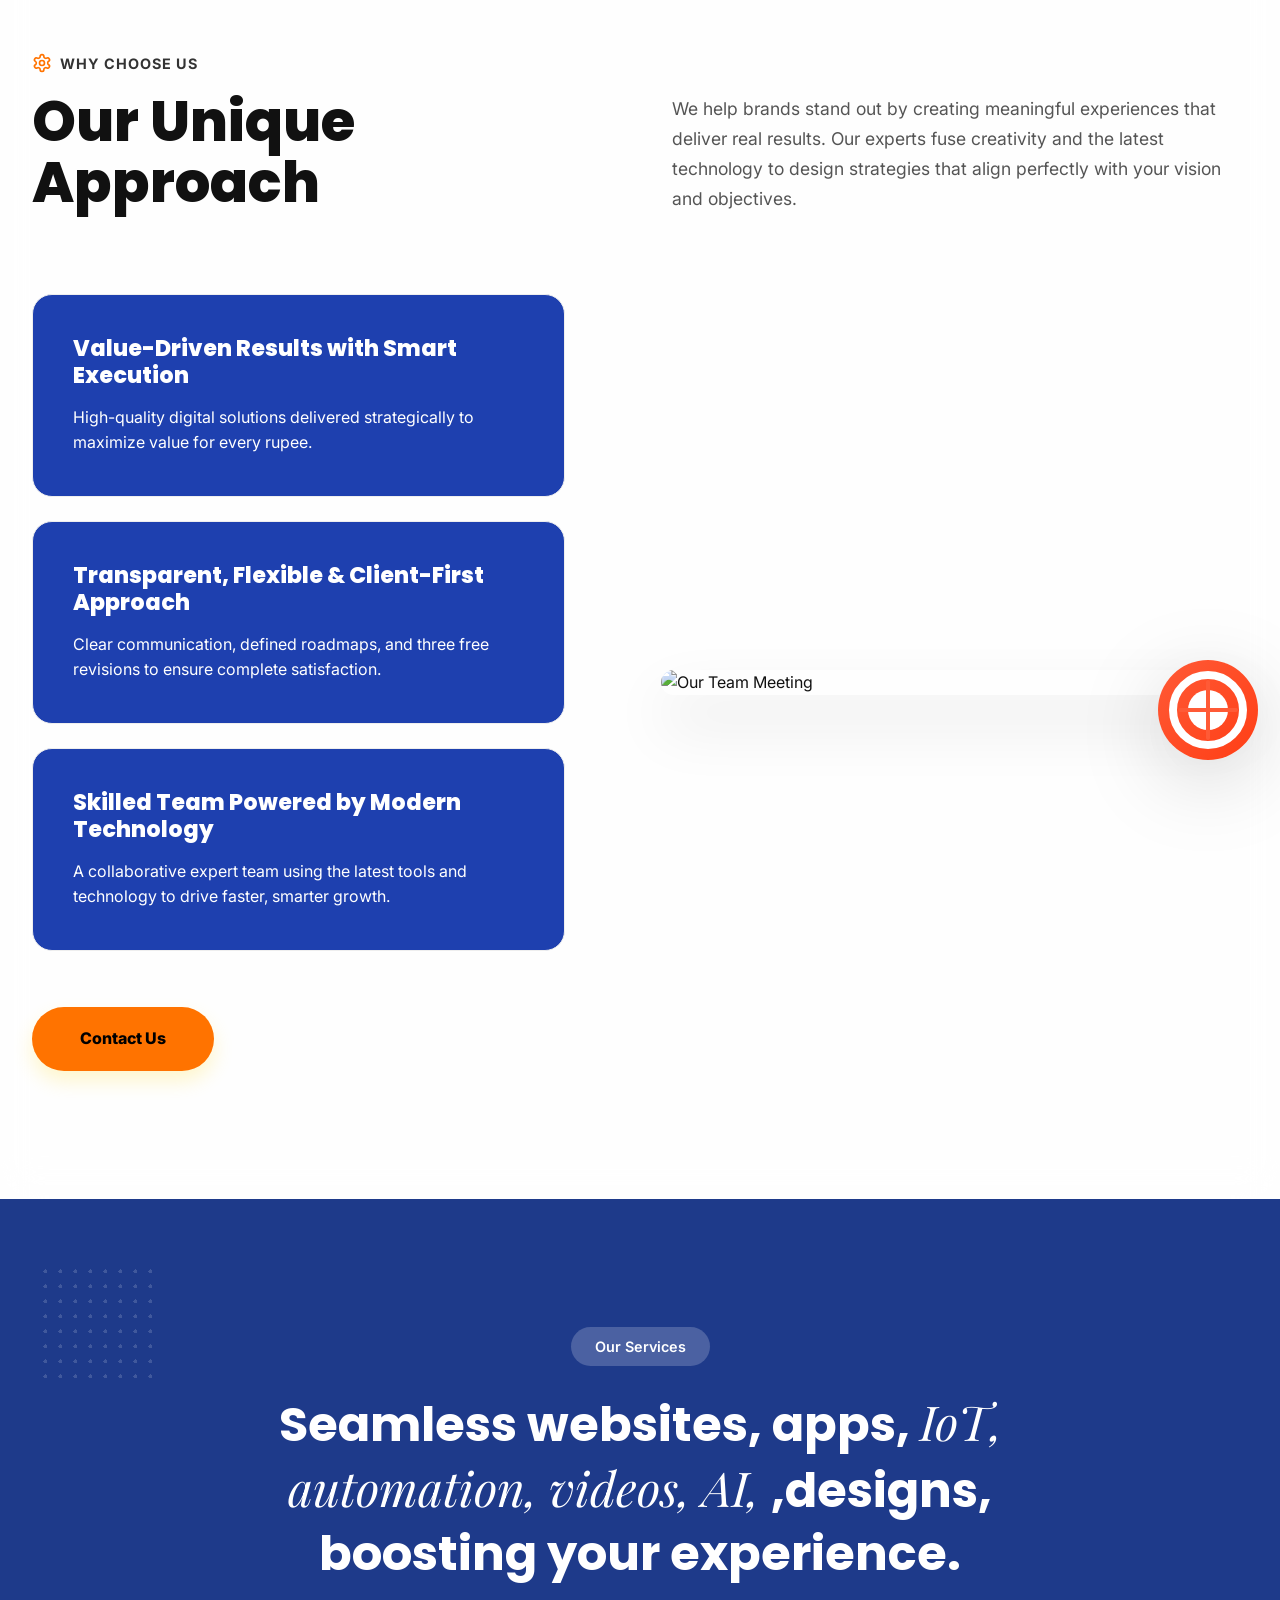
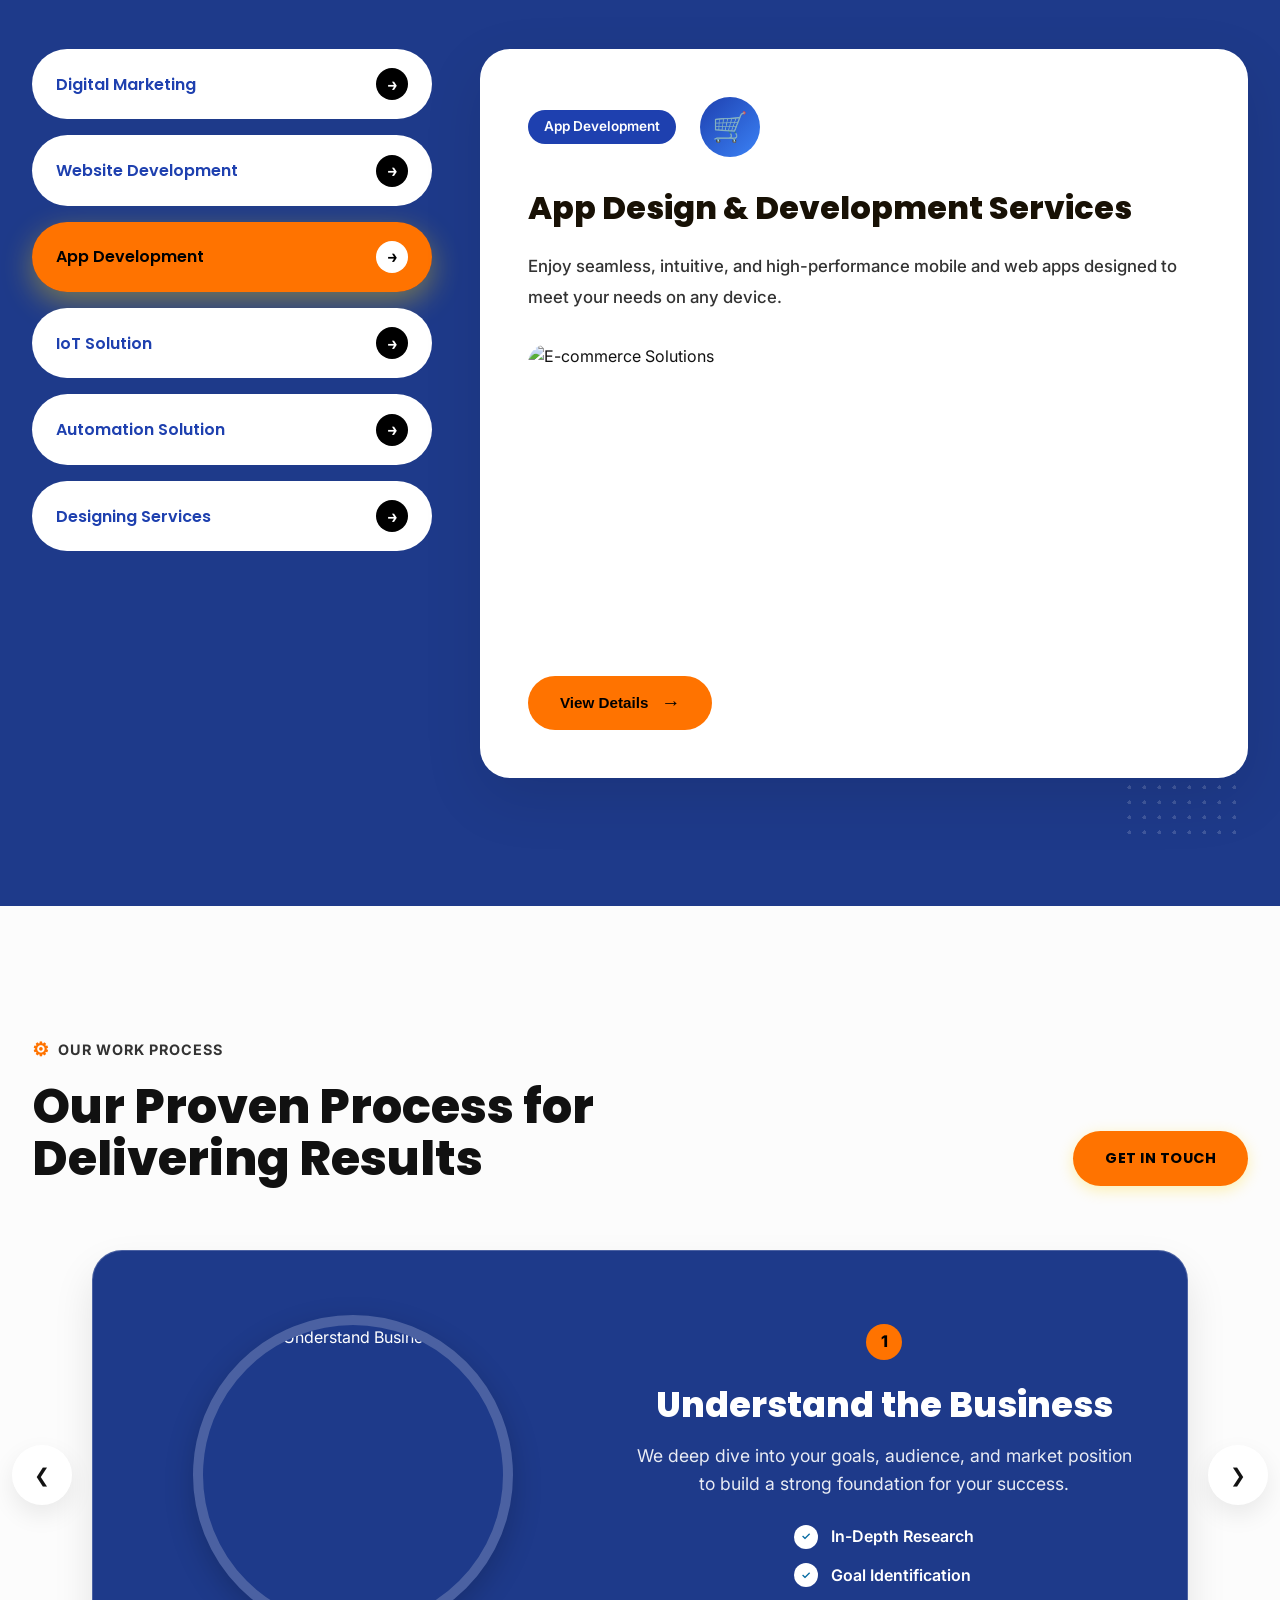
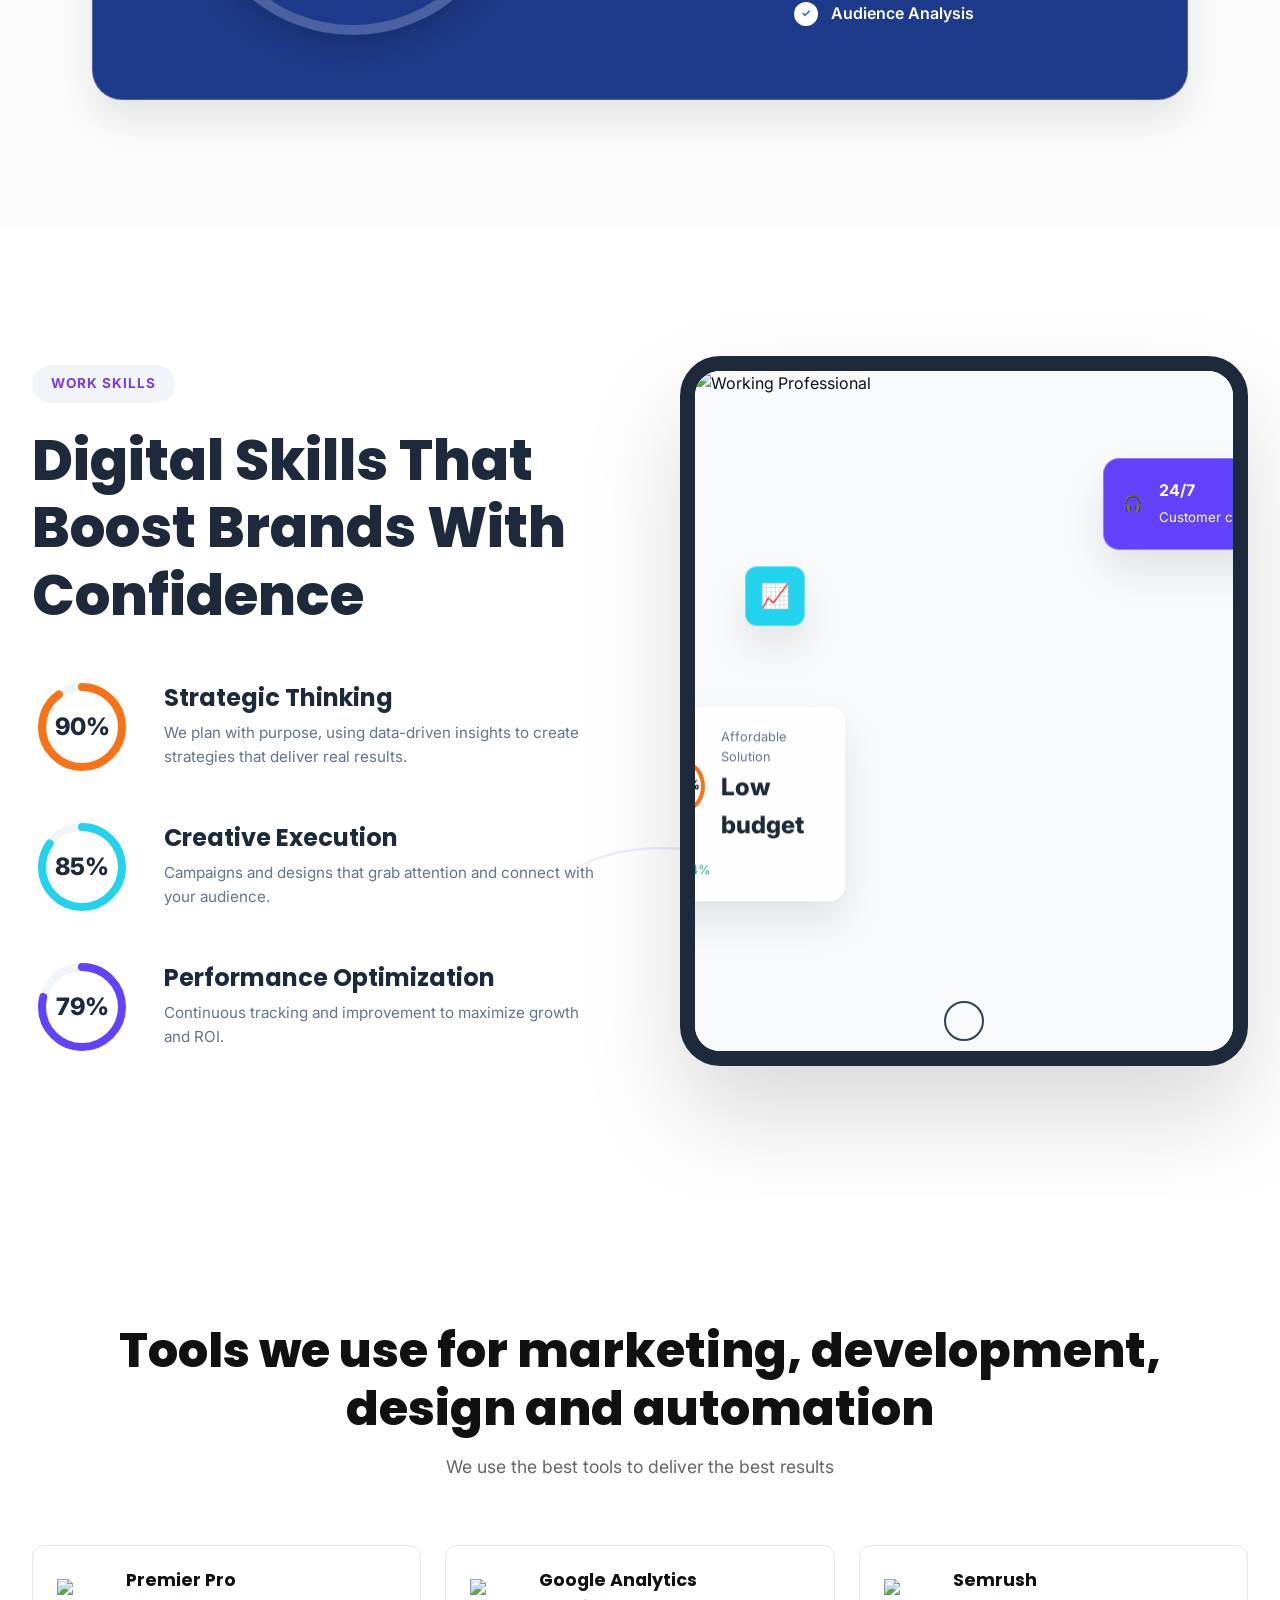
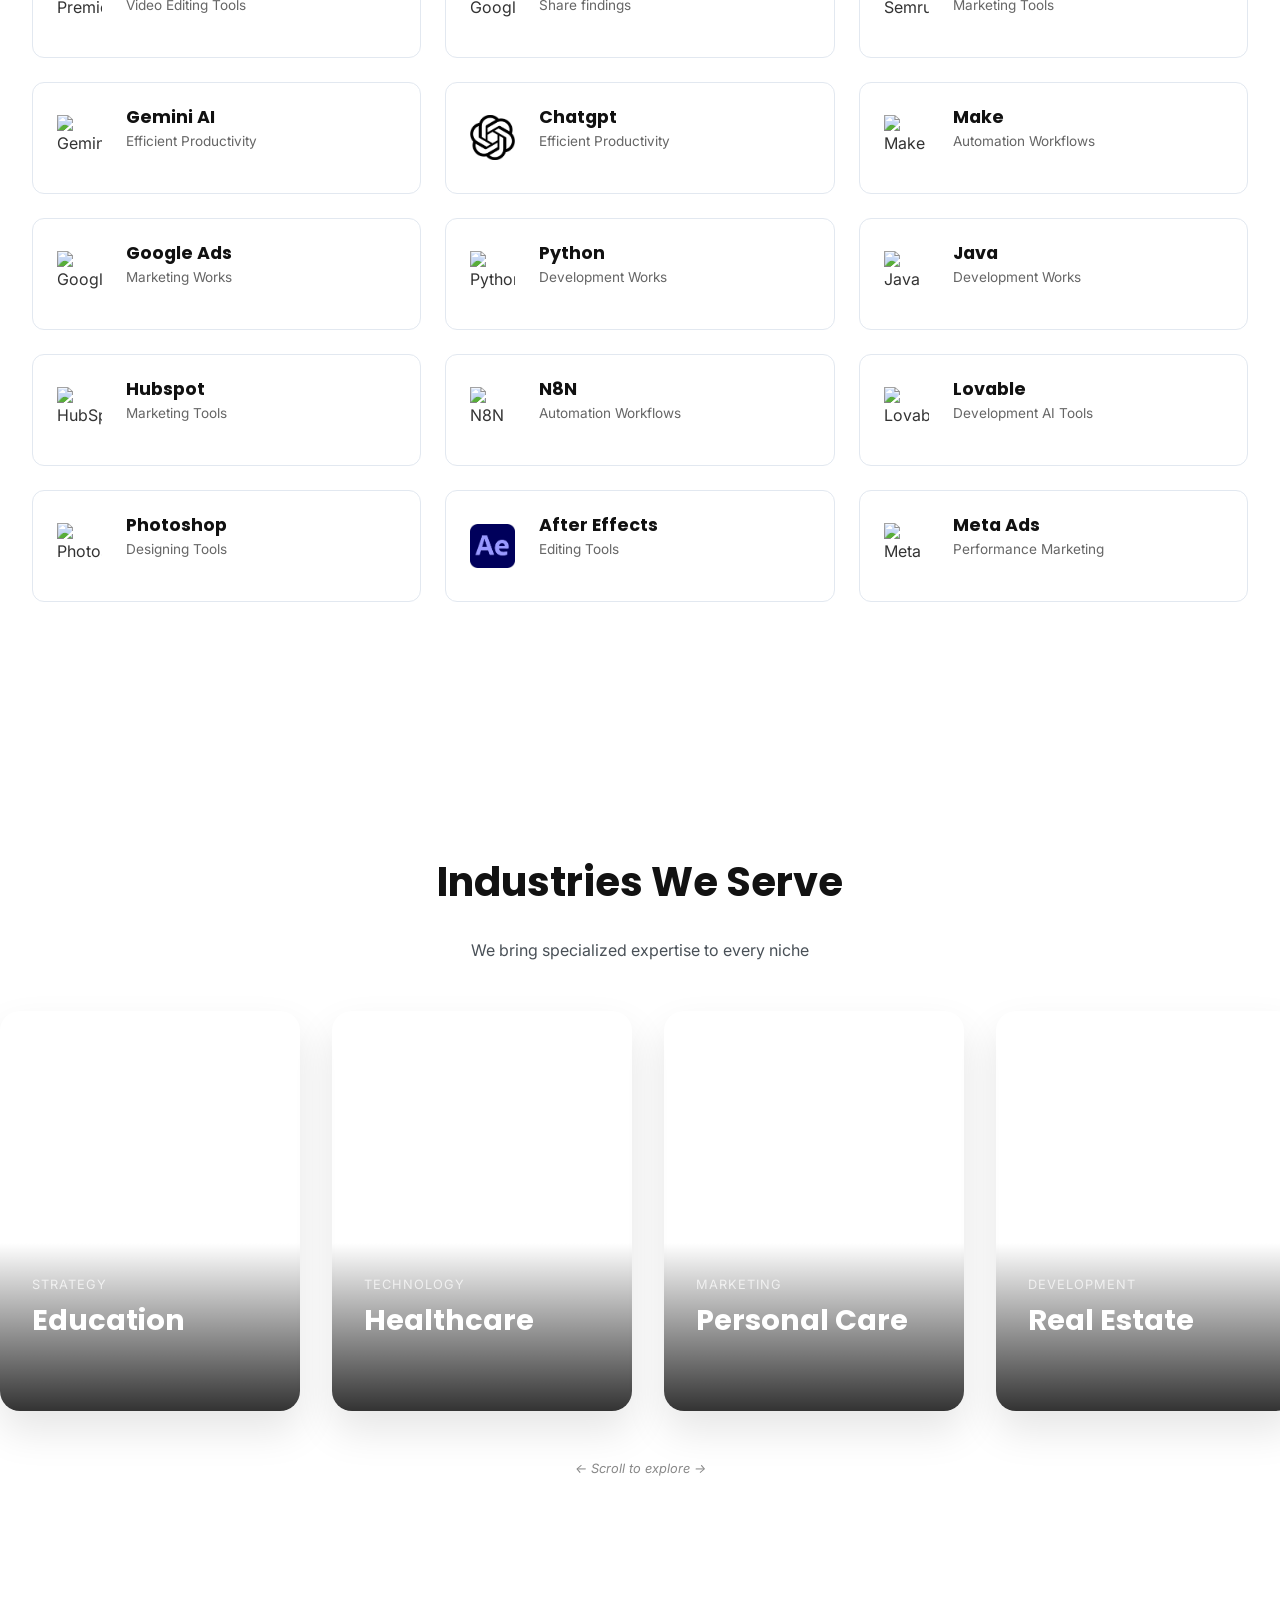
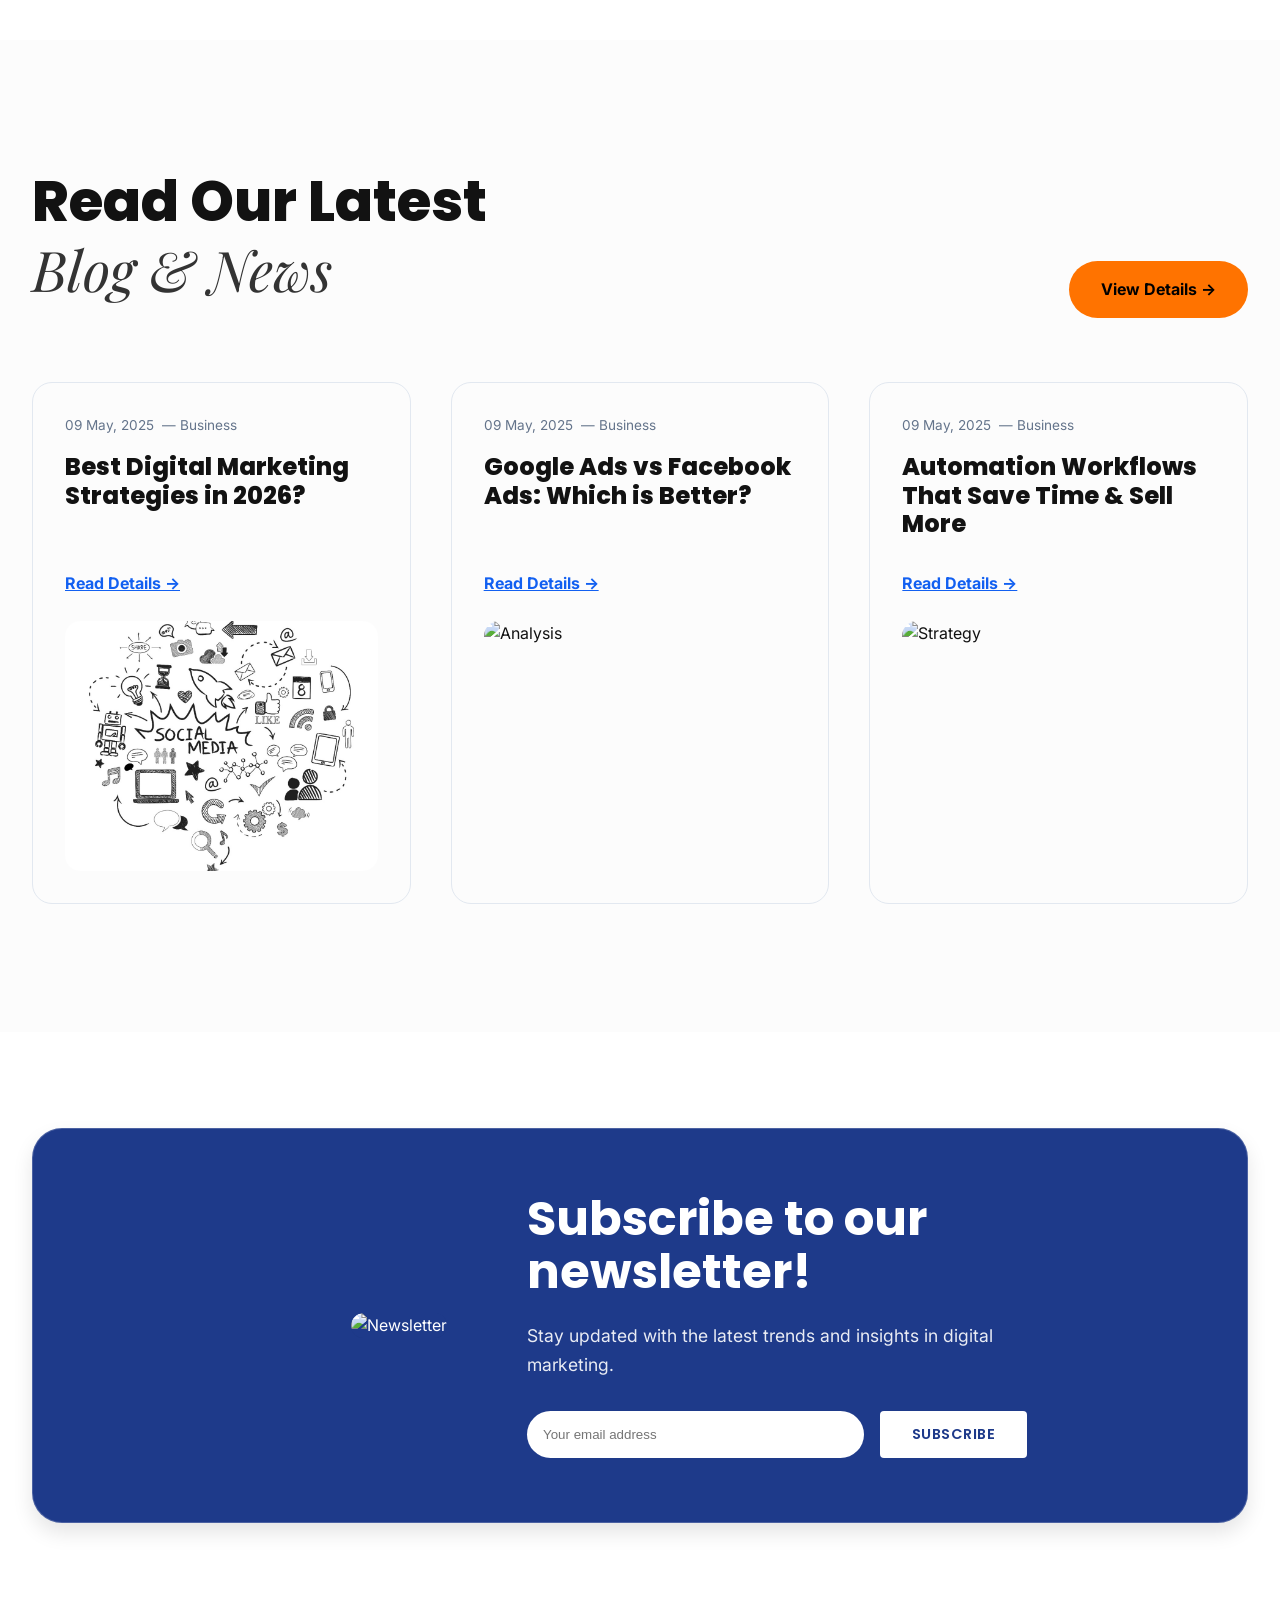
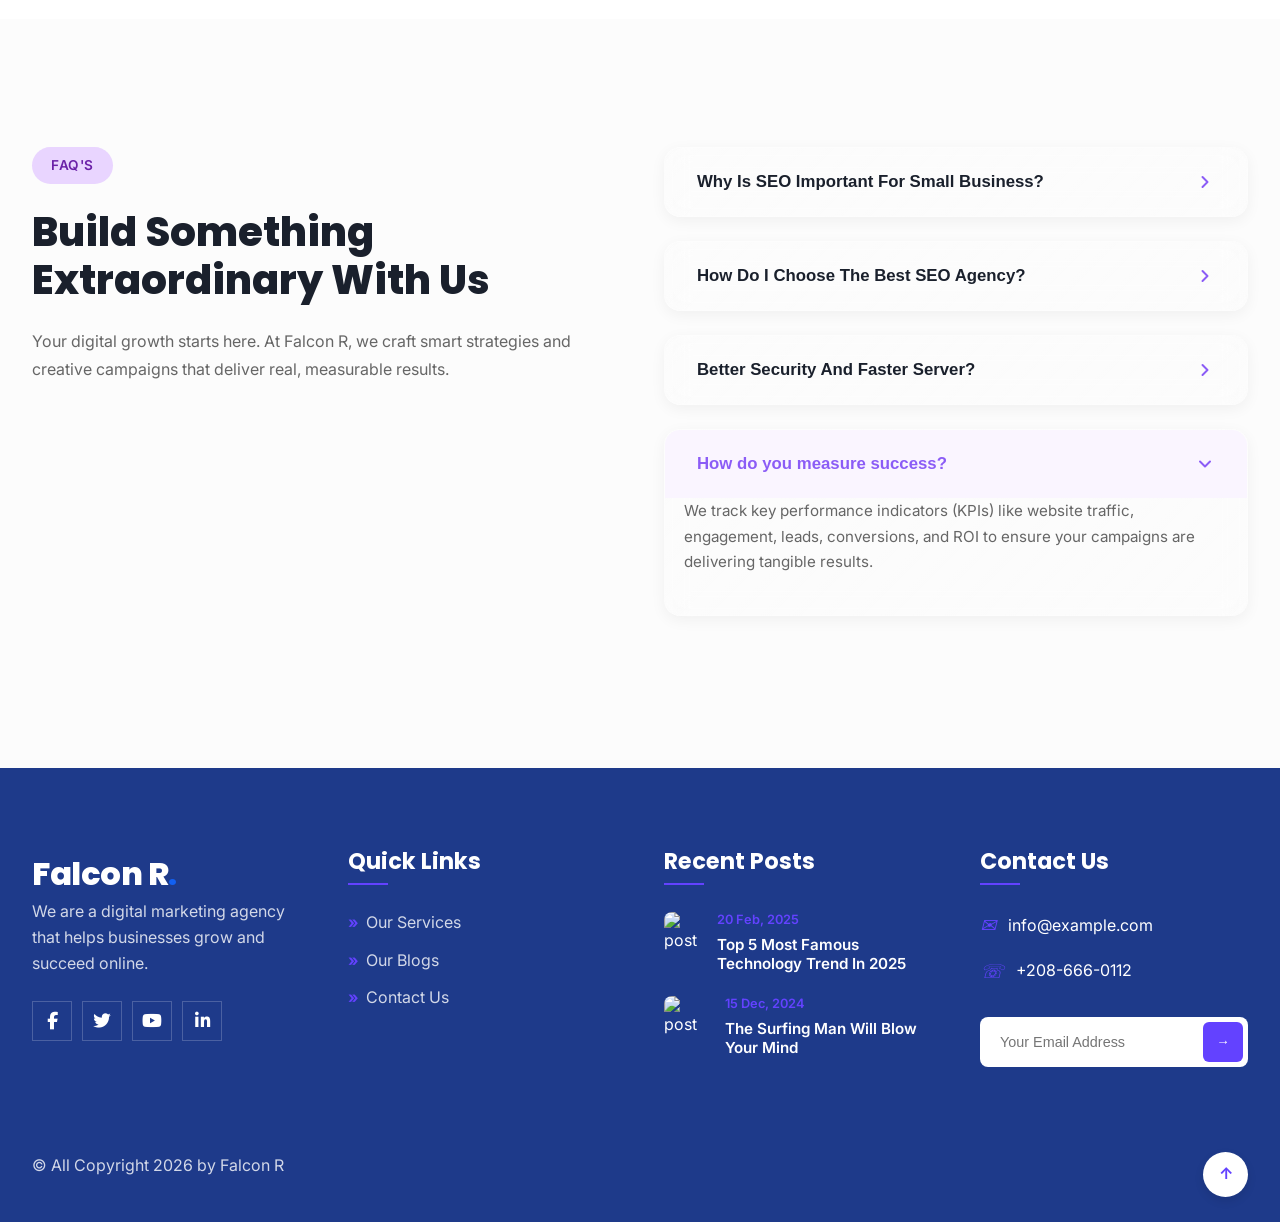
==== commit 11a4e219: "Update index.html" ====
--- a/index.html
+++ b/index.html
@@ -4084,7 +4084,7 @@
                     attract, engage, and convert your ideal customers while maximizing visibility, ROI, and brand
                     authority.</p>
                   <div class="service-detail-image">
-                    <img src="images/dm.jpg" alt="Web Development">
+                    <img src="dm.jpg" alt="Web Development">
                   </div>
                   <button class="btn-view-details">View Details <span class="arrow">→</span></button>
                 </div>
@@ -4101,7 +4101,7 @@
                   <p>We build fast, secure, and scalable websites that deliver great UX, SEO, and convert visitors into
                     leads for long-term growth.</p>
                   <div class="service-detail-image">
-                    <img src="images/web-dev.jpg" alt="SEO Optimization">
+                    <img src="web-dev.jpg" alt="SEO Optimization">
                   </div>
                   <button class="btn-view-details">View Details <span class="arrow">→</span></button>
                 </div>
@@ -4118,7 +4118,7 @@
                   <p>Enjoy seamless, intuitive, and high-performance mobile and web apps designed to meet your needs on
                     any device.</p>
                   <div class="service-detail-image">
-                    <img src="images/app-iot.jpg" alt="E-commerce Solutions">
+                    <img src="app-iot.jpg" alt="E-commerce Solutions">
                   </div>
                   <button class="btn-view-details">View Details <span class="arrow">→</span></button>
                 </div>
@@ -4134,7 +4134,7 @@
                   <h3>IoT design & solution </h3>
                   <p>We design smart IoT solutions that enhance efficiency, control, and decision-making.</p>
                   <div class="service-detail-image">
-                    <img src="images/collage-3.jpg" alt="Responsive Design">
+                    <img src="collage-3.jpg" alt="Responsive Design">
                   </div>
                   <button class="btn-view-details">View Details <span class="arrow">→</span></button>
                 </div>
@@ -4167,7 +4167,7 @@
                   <p>Experience engaging videos and creative designs that capture your attention and tell a brand story,
                     driving interaction and meaningful results across all platforms.</p>
                   <div class="service-detail-image">
-                    <img src="images/design.jpg" alt="WordPress Development">
+                    <img src="design.jpg" alt="WordPress Development">
                   </div>
                   <button class="btn-view-details">View Details <span class="arrow">→</span></button>
                 </div>
@@ -4208,7 +4208,7 @@
                 <div class="slide-card">
                   <div class="slide-visual">
                     <div class="slide-image-circle">
-                      <img src="images/understand.jpg" alt="Understand Business">
+                      <img src="understand.jpg" alt="Understand Business">
                     </div>
                   </div>
                   <div class="slide-content">
@@ -4252,7 +4252,7 @@
                 <div class="slide-card">
                   <div class="slide-visual">
                     <div class="slide-image-circle">
-                      <img src="images/third.jpg" alt="Design Solution">
+                      <img src="third.jpg" alt="Design Solution">
                     </div>
                   </div>
                   <div class="slide-content">
@@ -4274,7 +4274,7 @@
                 <div class="slide-card">
                   <div class="slide-visual">
                     <div class="slide-image-circle">
-                      <img src="images/execute.jpg" alt="Execute and Optimize">
+                      <img src="execute.jpg" alt="Execute and Optimize">
                     </div>
                   </div>
                   <div class="slide-content">
@@ -4295,7 +4295,7 @@
                 <div class="slide-card">
                   <div class="slide-visual">
                     <div class="slide-image-circle">
-                      <img src="images/fourth.jpg" alt="Measure and Scale">
+                      <img src="fourth.jpg" alt="Measure and Scale">
                     </div>
                   </div>
                   <div class="slide-content">
@@ -4382,7 +4382,7 @@
 
               <div class="tablet-mockup">
                 <div class="tablet-screen">
-                  <img src="images/close-up-smiley-woman-working-laptop.jpg" alt="Working Professional">
+                  <img src="close-up-smiley-woman-working-laptop.jpg" alt="Working Professional">
                 </div>
 
                 <!-- Overlays -->
@@ -4422,7 +4422,7 @@
             <!-- Zapier -->
             <div class="tool-item fade-in-section">
               <div class="tool-icon">
-                <img src="images/pr.png" alt="Premier Pro">
+                <img src="pr.png" alt="Premier Pro">
               </div>
               <div class="tool-info">
                 <h4>Premier Pro</h4>
@@ -4432,7 +4432,7 @@
             <!-- Google Analytics -->
             <div class="tool-item fade-in-section delay-1">
               <div class="tool-icon">
-                <img src="images/ga.png" alt="Google Analytics">
+                <img src="ga.png" alt="Google Analytics">
               </div>
               <div class="tool-info">
                 <h4>Google Analytics</h4>
@@ -4442,7 +4442,7 @@
             <!-- Amplitude -->
             <div class="tool-item fade-in-section delay-2">
               <div class="tool-icon">
-                <img src="images/semrush.png" alt="Semrush">
+                <img src="semrush.png" alt="Semrush">
               </div>
               <div class="tool-info">
                 <h4>Semrush</h4>
@@ -4453,7 +4453,7 @@
             <!-- HubSpot -->
             <div class="tool-item fade-in-section">
               <div class="tool-icon">
-                <img src="images/gemini.jpg" alt="Gemini">
+                <img src="gemini.jpg" alt="Gemini">
               </div>
               <div class="tool-info">
                 <h4>Gemini AI</h4>
@@ -4463,7 +4463,7 @@
             <!-- Google Analytics -->
             <div class="tool-item fade-in-section delay-1">
               <div class="tool-icon">
-                <img src="images/chatgpt.png" alt="Chatgpt">
+                <img src="chatgpt.png" alt="Chatgpt">
               </div>
               <div class="tool-info">
                 <h4>Chatgpt</h4>
@@ -4473,7 +4473,7 @@
             <!-- Amplitude -->
             <div class="tool-item fade-in-section delay-2">
               <div class="tool-icon">
-                <img src="images/make.jpg" alt="Make">
+                <img src="make.jpg" alt="Make">
               </div>
               <div class="tool-info">
                 <h4>Make</h4>
@@ -4482,7 +4482,7 @@
             </div>
             <div class="tool-item fade-in-section">
               <div class="tool-icon">
-                <img src="images/Google ads.png" alt="Google Ads">
+                <img src="Google ads.png" alt="Google Ads">
               </div>
               <div class="tool-info">
                 <h4>Google Ads</h4>
@@ -4492,7 +4492,7 @@
             <!-- Google Analytics -->
             <div class="tool-item fade-in-section delay-1">
               <div class="tool-icon">
-                <img src="images/python.jpg" alt="Python">
+                <img src="python.jpg" alt="Python">
               </div>
               <div class="tool-info">
                 <h4>Python</h4>
@@ -4502,7 +4502,7 @@
             <!-- Amplitude -->
             <div class="tool-item fade-in-section delay-2">
               <div class="tool-icon">
-                <img src="images/java.jpg" alt="Java">
+                <img src="java.jpg" alt="Java">
               </div>
               <div class="tool-info">
                 <h4>Java</h4>
@@ -4512,7 +4512,7 @@
 
             <div class="tool-item fade-in-section">
               <div class="tool-icon">
-                <img src="images/hubspot.png" alt="HubSpot">
+                <img src="hubspot.png" alt="HubSpot">
               </div>
               <div class="tool-info">
                 <h4>Hubspot</h4>
@@ -4522,7 +4522,7 @@
             <!-- Mailchimp -->
             <div class="tool-item fade-in-section delay-1">
               <div class="tool-icon">
-                <img src="images/n8n.png" alt="N8N">
+                <img src="n8n.png" alt="N8N">
               </div>
               <div class="tool-info">
                 <h4>N8N</h4>
@@ -4532,7 +4532,7 @@
             <!-- Slack -->
             <div class="tool-item fade-in-section delay-2">
               <div class="tool-icon">
-                <img src="images/lovable.jpg" alt="Lovable">
+                <img src="lovable.jpg" alt="Lovable">
               </div>
               <div class="tool-info">
                 <h4>Lovable</h4>
@@ -4542,7 +4542,7 @@
             <!-- Dropbox -->
             <div class="tool-item fade-in-section">
               <div class="tool-icon">
-                <img src="images/ps.png" alt="Photoshop">
+                <img src="ps.png" alt="Photoshop">
               </div>
               <div class="tool-info">
                 <h4>Photoshop</h4>
@@ -4562,7 +4562,7 @@
             <!-- Google Drive -->
             <div class="tool-item fade-in-section delay-2">
               <div class="tool-icon">
-                <img src="images/meta.png" alt="Meta Ads">
+                <img src="meta.png" alt="Meta Ads">
               </div>
               <div class="tool-info">
                 <h4>Meta Ads</h4>
@@ -4582,7 +4582,7 @@
           <div class="industries-scroller">
             <!-- 1. Education -->
             <div class="ind-item variant-1 fade-in-section">
-              <div class="ind-item-bg" style="background-image: url('images/education.jpg');">
+              <div class="ind-item-bg" style="background-image: url('education.jpg');">
               </div>
               <div class="ind-item-overlay">
                 <span class="ind-category">Strategy</span>
@@ -4592,7 +4592,7 @@
             </div>
             <!-- 2. Health care -->
             <div class="ind-item variant-2 fade-in-section delay-1">
-              <div class="ind-item-bg" style="background-image: url('images/health\ care.jpg');">
+              <div class="ind-item-bg" style="background-image: url('health\ care.jpg');">
               </div>
               <div class="ind-item-overlay">
                 <span class="ind-category">Technology</span>
@@ -4602,7 +4602,7 @@
             </div>
             <!-- 3. Personal care -->
             <div class="ind-item variant-3 fade-in-section delay-2">
-              <div class="ind-item-bg" style="background-image: url('images/personal\ care.jpg');">
+              <div class="ind-item-bg" style="background-image: url('personal\ care.jpg');">
               </div>
               <div class="ind-item-overlay">
                 <span class="ind-category">Marketing</span>
@@ -4612,7 +4612,7 @@
             </div>
             <!-- 4. Real estate -->
             <div class="ind-item variant-1 fade-in-section delay-3">
-              <div class="ind-item-bg" style="background-image: url('images/real\ estate.jpg');">
+              <div class="ind-item-bg" style="background-image: url('real\ estate.jpg');">
               </div>
               <div class="ind-item-overlay">
                 <span class="ind-category">Development</span>
@@ -4622,7 +4622,7 @@
             </div>
             <!-- 5. Start up -->
             <div class="ind-item variant-2 fade-in-section">
-              <div class="ind-item-bg" style="background-image: url('images/startup.jpg');">
+              <div class="ind-item-bg" style="background-image: url('startup.jpg');">
               </div>
               <div class="ind-item-overlay">
                 <span class="ind-category">Scaling</span>
@@ -4632,7 +4632,7 @@
             </div>
             <!-- 6. Fitness -->
             <div class="ind-item variant-3 fade-in-section delay-1">
-              <div class="ind-item-bg" style="background-image: url('images/fitness.jpg');">
+              <div class="ind-item-bg" style="background-image: url('fitness.jpg');">
               </div>
               <div class="ind-item-overlay">
                 <span class="ind-category">Engagement</span>
@@ -4642,7 +4642,7 @@
             </div>
             <!-- 7. E-commerce -->
             <div class="ind-item variant-1 fade-in-section delay-2">
-              <div class="ind-item-bg" style="background-image: url('images/e-commerce.jpg');">
+              <div class="ind-item-bg" style="background-image: url('e-commerce.jpg');">
               </div>
               <div class="ind-item-overlay">
                 <span class="ind-category">Conversion</span>
@@ -4652,7 +4652,7 @@
             </div>
             <!-- 8. Logistics -->
             <div class="ind-item variant-2 fade-in-section delay-3">
-              <div class="ind-item-bg" style="background-image: url('images/logistics.jpg');">
+              <div class="ind-item-bg" style="background-image: url('logistics.jpg');">
               </div>
               <div class="ind-item-overlay">
                 <span class="ind-category">Automation</span>
@@ -4662,7 +4662,7 @@
             </div>
             <!-- 9. Local Business -->
             <div class="ind-item variant-3 fade-in-section">
-              <div class="ind-item-bg" style="background-image: url('images/local\ business.jpg');">
+              <div class="ind-item-bg" style="background-image: url('local\ business.jpg');">
               </div>
               <div class="ind-item-overlay">
                 <span class="ind-category">Community</span>
@@ -4691,21 +4691,21 @@
               <div class="blog-meta"><span>09 May, 2025</span><span>— Business</span></div>
               <h4>Best Digital Marketing Strategies in 2026?</h4>
               <a href="#" class="blog-link">Read Details &rarr;</a>
-              <div class="blog-img-bottom"><img src="images/digital-marketing-sketch.jpg" alt="Team Work"></div>
+              <div class="blog-img-bottom"><img src="digital-marketing-sketch.jpg" alt="Team Work"></div>
             </article>
             <!-- Blog 2 -->
             <article class="blog-card fade-in-section delay-1">
               <div class="blog-meta"><span>09 May, 2025</span><span>— Business</span></div>
               <h4>Google Ads vs Facebook Ads: Which is Better?</h4>
               <a href="#" class="blog-link">Read Details &rarr;</a>
-              <div class="blog-img-bottom"><img src="images/admetric.jpg" alt="Analysis"></div>
+              <div class="blog-img-bottom"><img src="admetric.jpg" alt="Analysis"></div>
             </article>
             <!-- Blog 3 -->
             <article class="blog-card fade-in-section delay-2">
               <div class="blog-meta"><span>09 May, 2025</span><span>— Business</span></div>
               <h4>Automation Workflows That Save Time & Sell More</h4>
               <a href="#" class="blog-link">Read Details &rarr;</a>
-              <div class="blog-img-bottom"><img src="images/autoblog.jpg" alt="Strategy"></div>
+              <div class="blog-img-bottom"><img src="autoblog.jpg" alt="Strategy"></div>
             </article>
           </div>
         </div>
@@ -4718,7 +4718,7 @@
           <div class="news-block-card" style="background-color: #1E3A8A; color: white;">
             <div class="news-block-visual" style="flex: 0 0 350px; display: flex; justify-content: center;">
               <div class="visual-window" style="background: transparent; box-shadow: none; max-width: 100%;">
-                <img src="images/newsletter-icon.jpg" alt="Newsletter"
+                <img src="newsletter-icon.jpg" alt="Newsletter"
                   style="border-radius: 20px; width: 100%; max-width: 300px; box-shadow: 0 20px 40px rgba(0,0,0,0.2);">
               </div>
             </div>
@@ -4873,7 +4873,7 @@
               <i>☏</i> +208-666-0112
             </div>
             <div class="newsletter-form-wrapper">
-              <form class="newsletter-form">
+              <form class="newsletter-form" name= "contact" netlify>
                 <input type="email" placeholder="Your Email Address" required>
                 <button type="submit" class="newsletter-submit">→</button>
               </form>
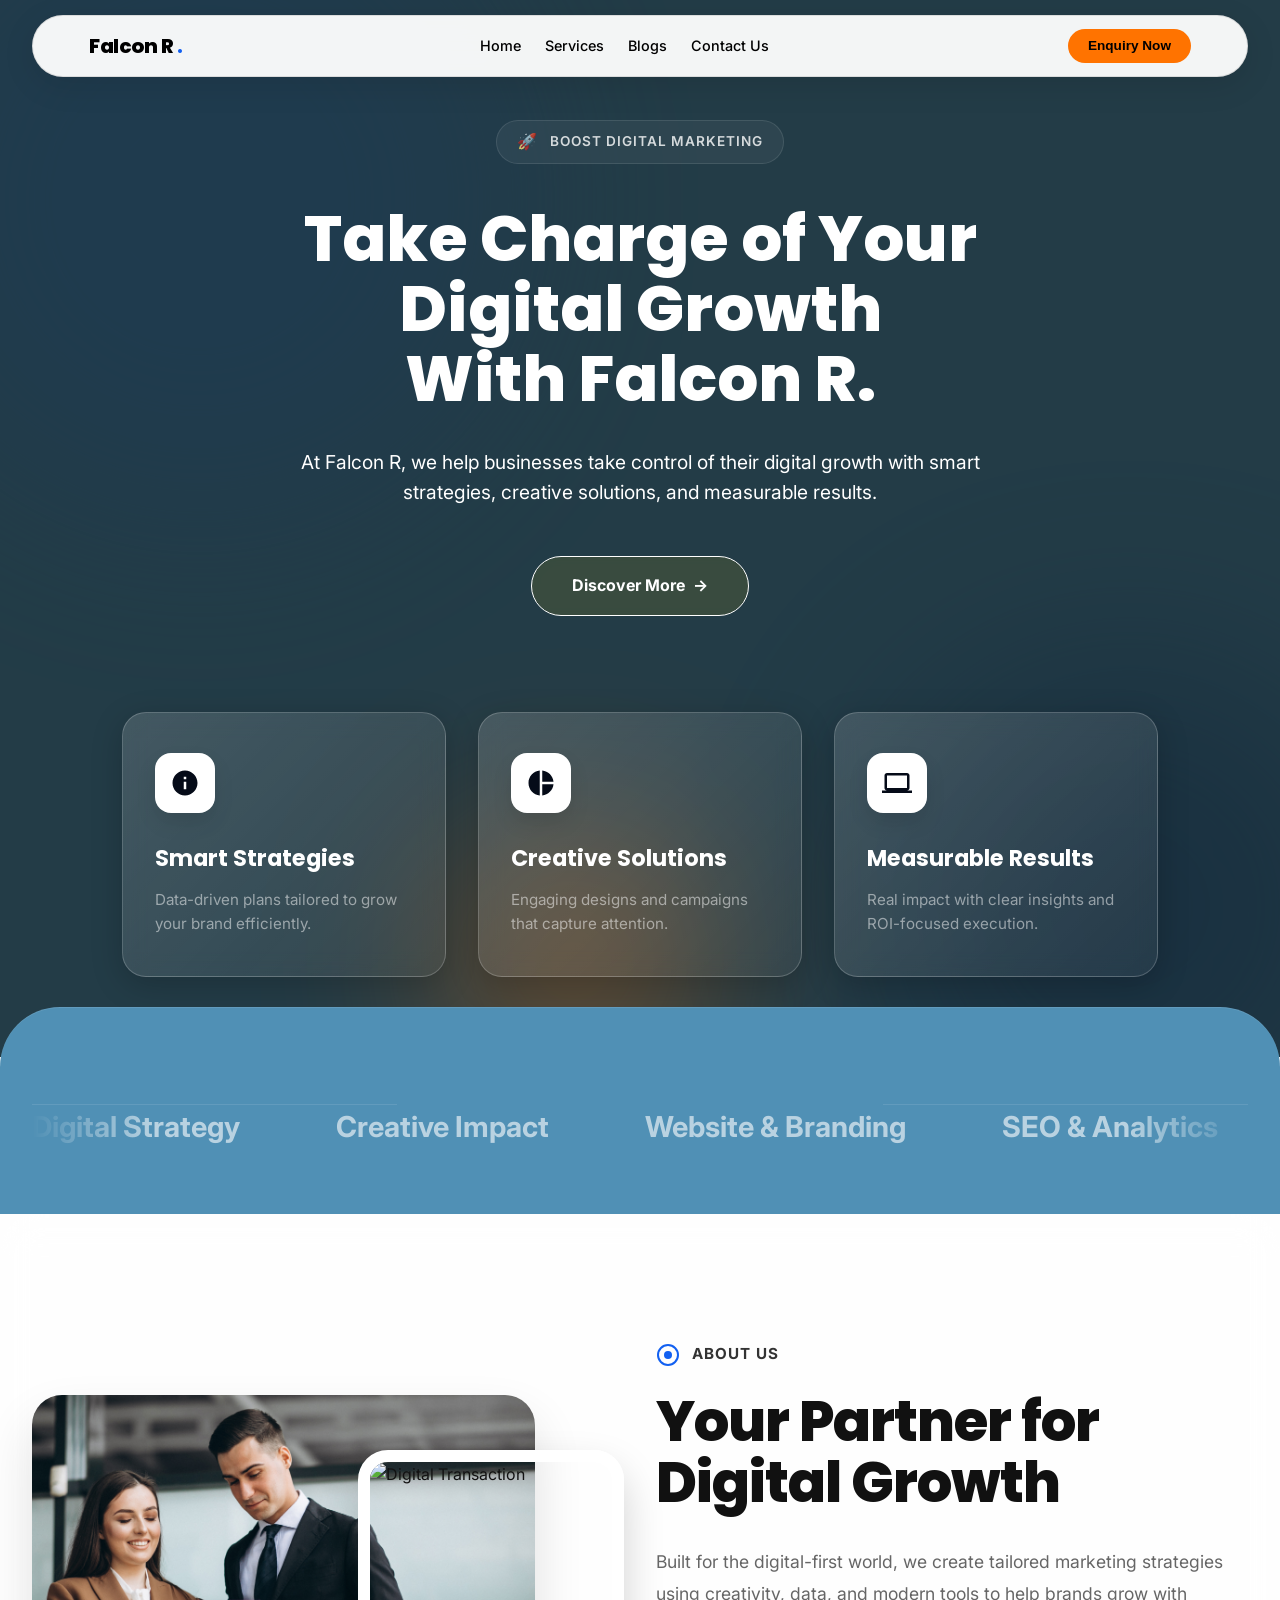
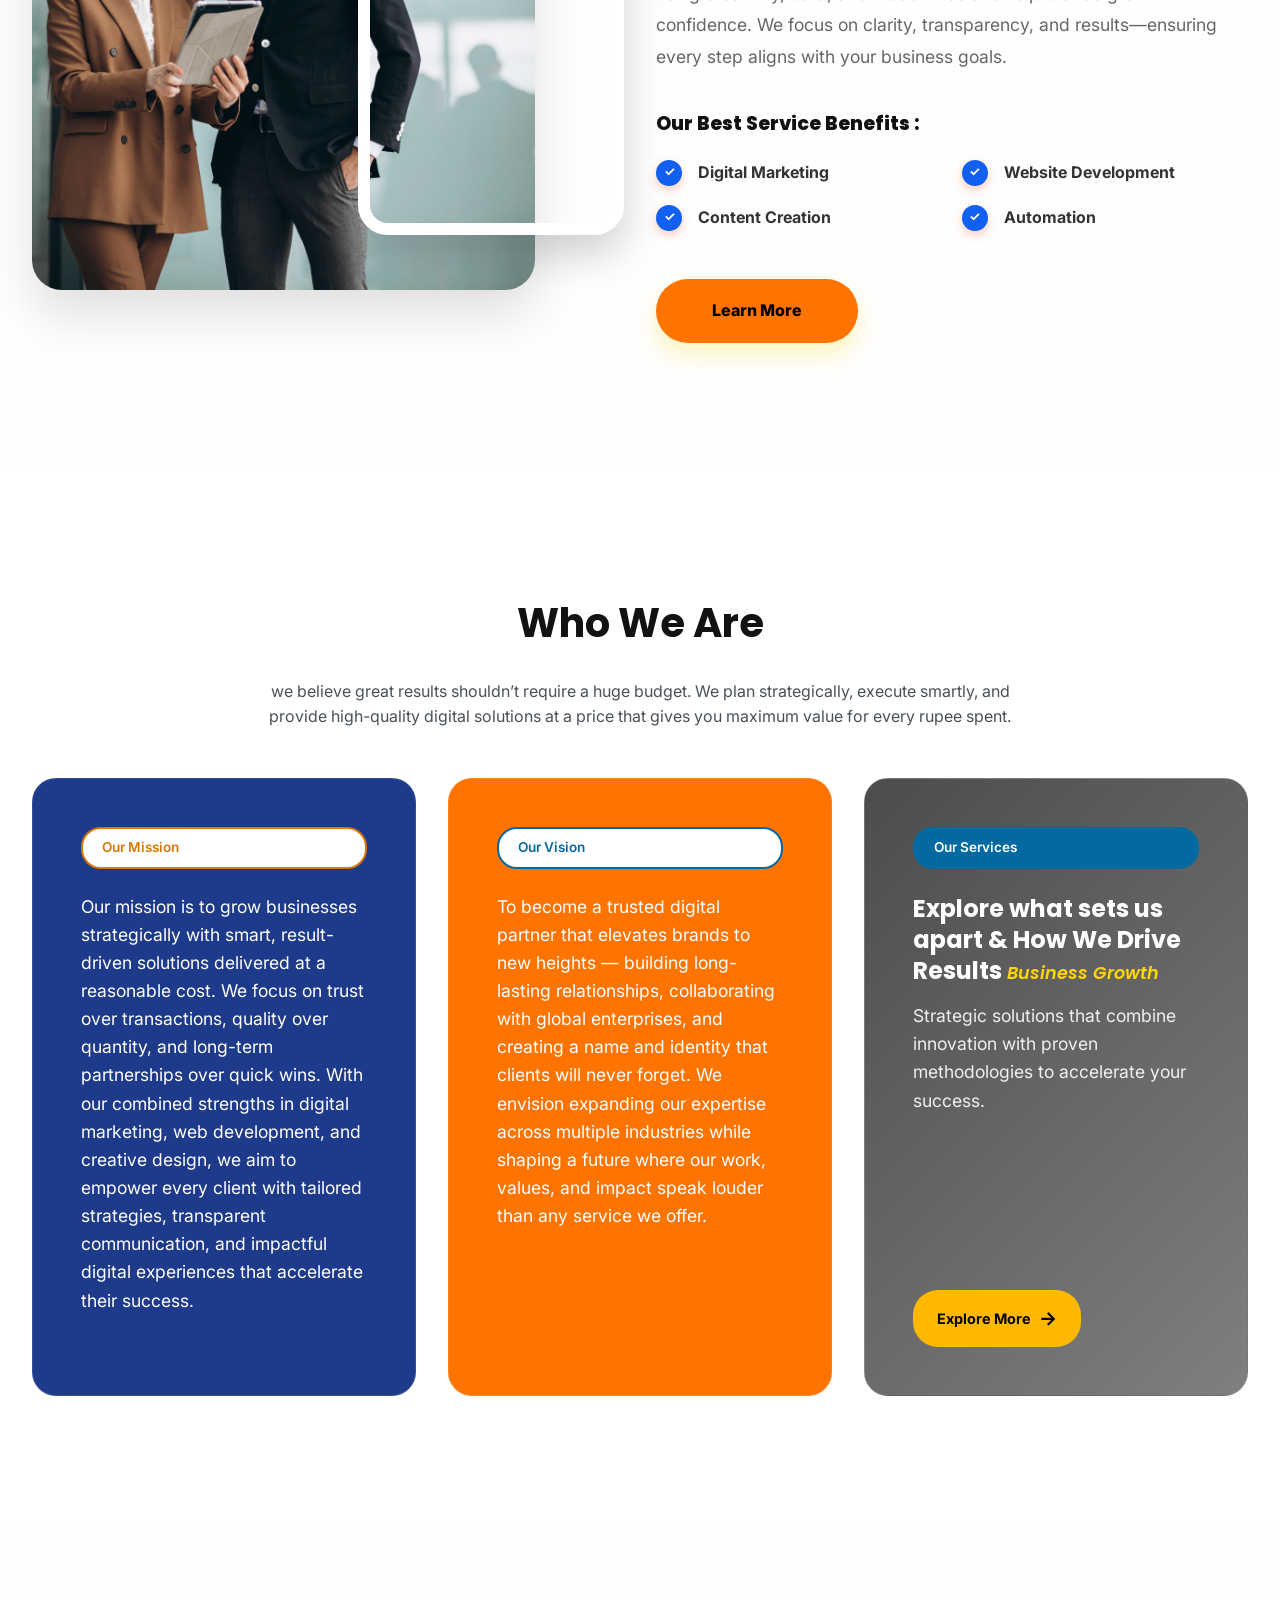
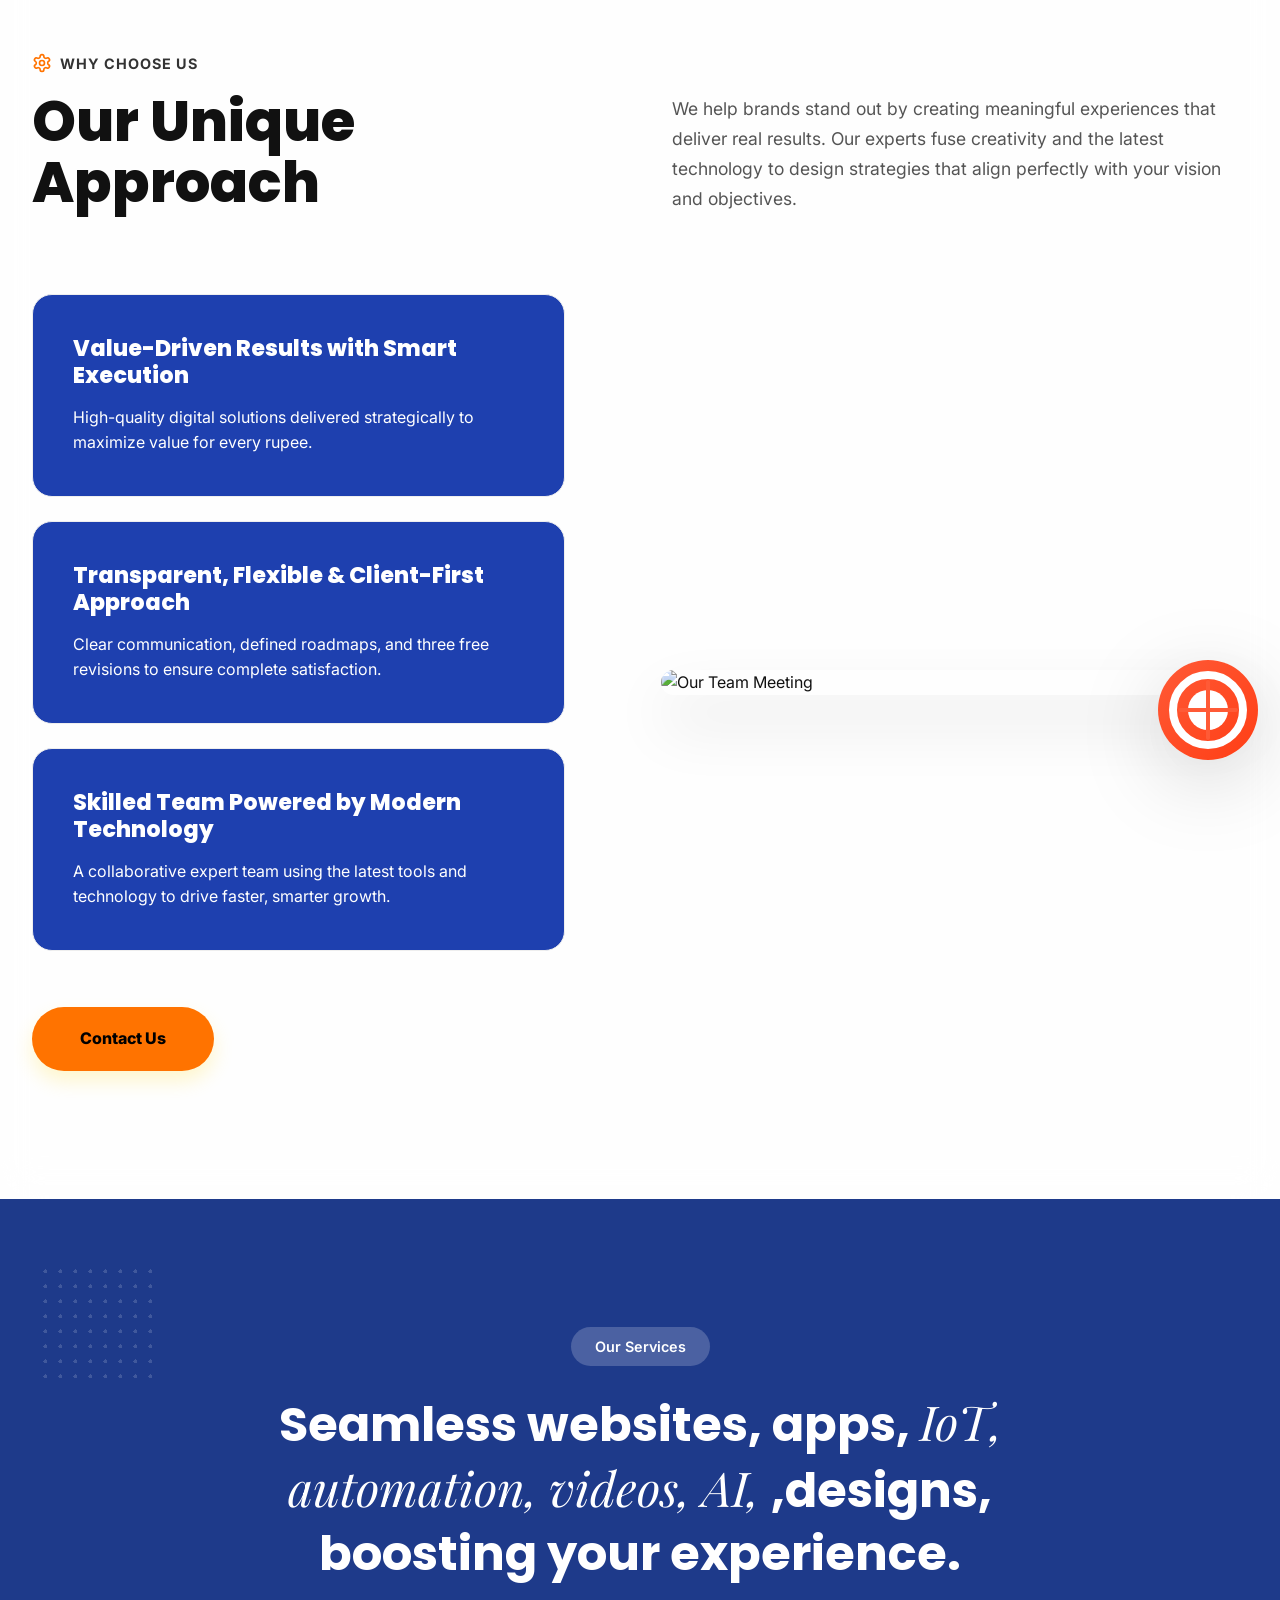
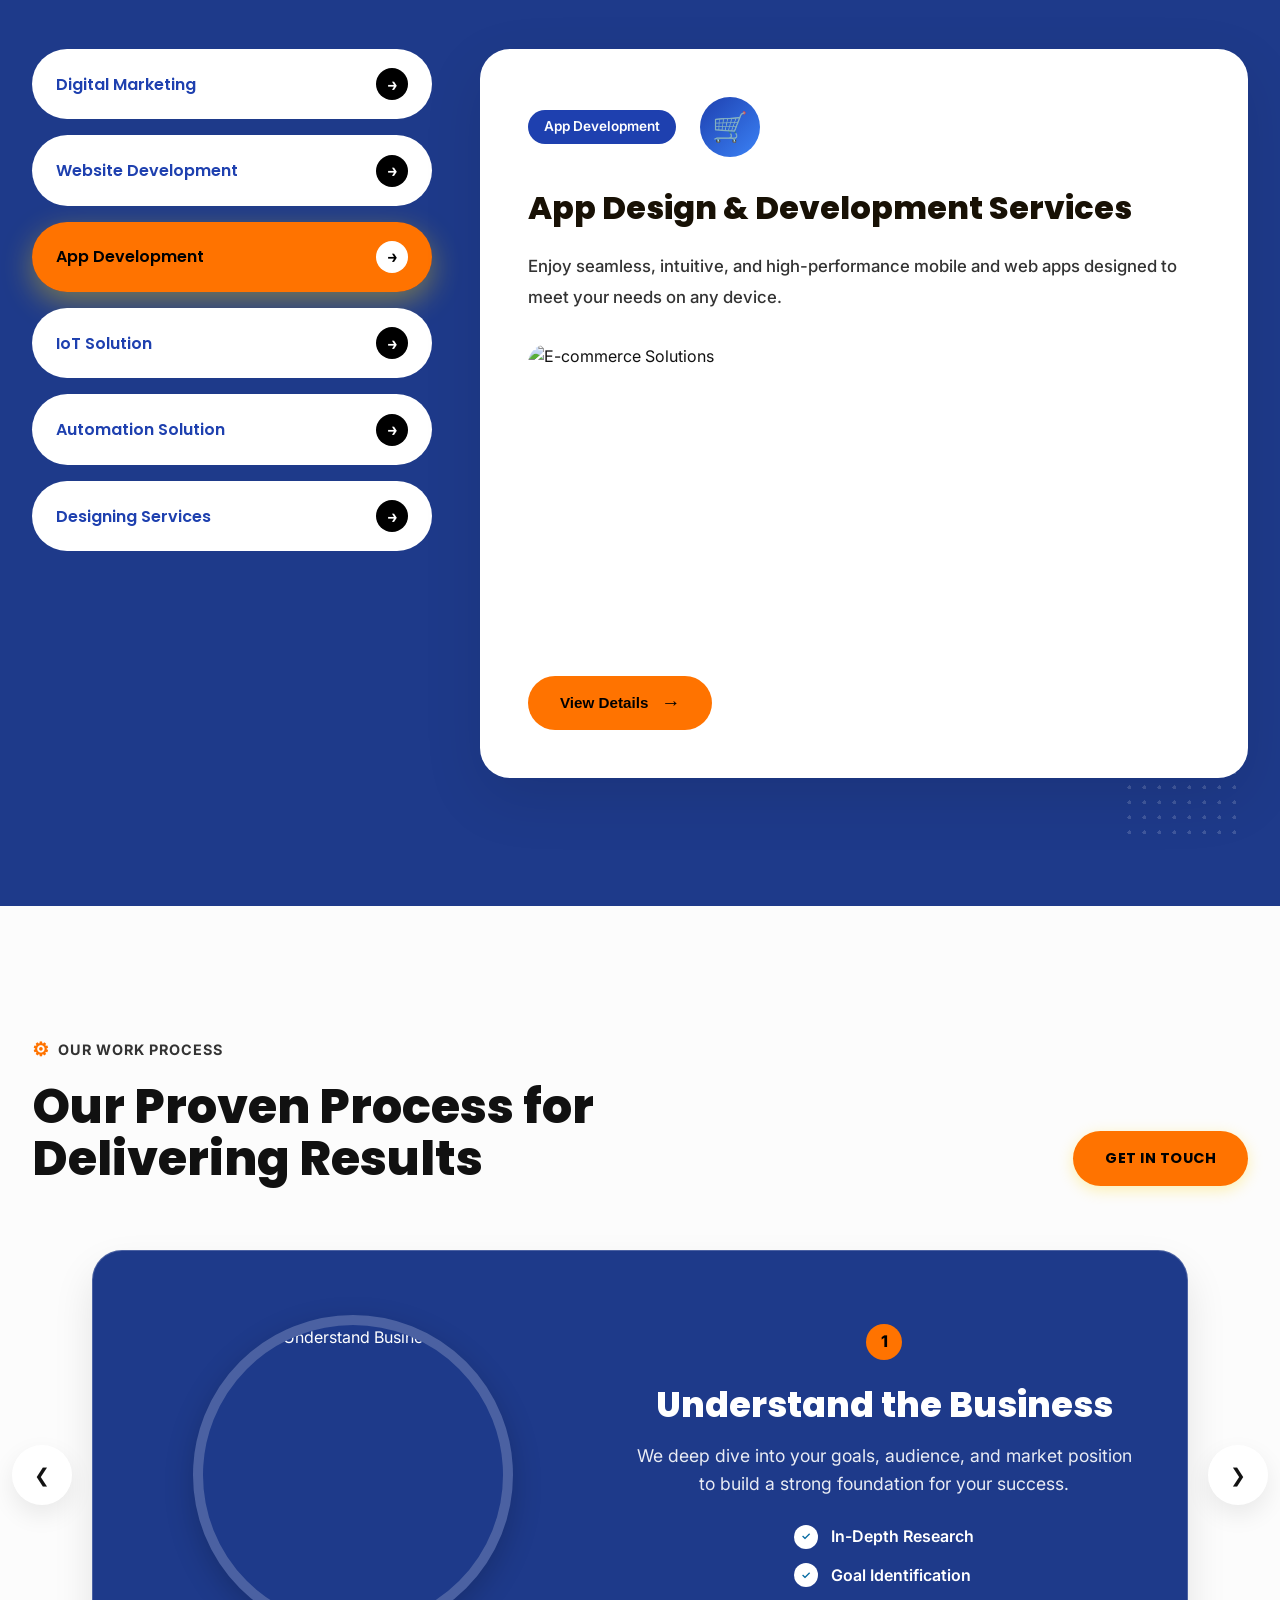
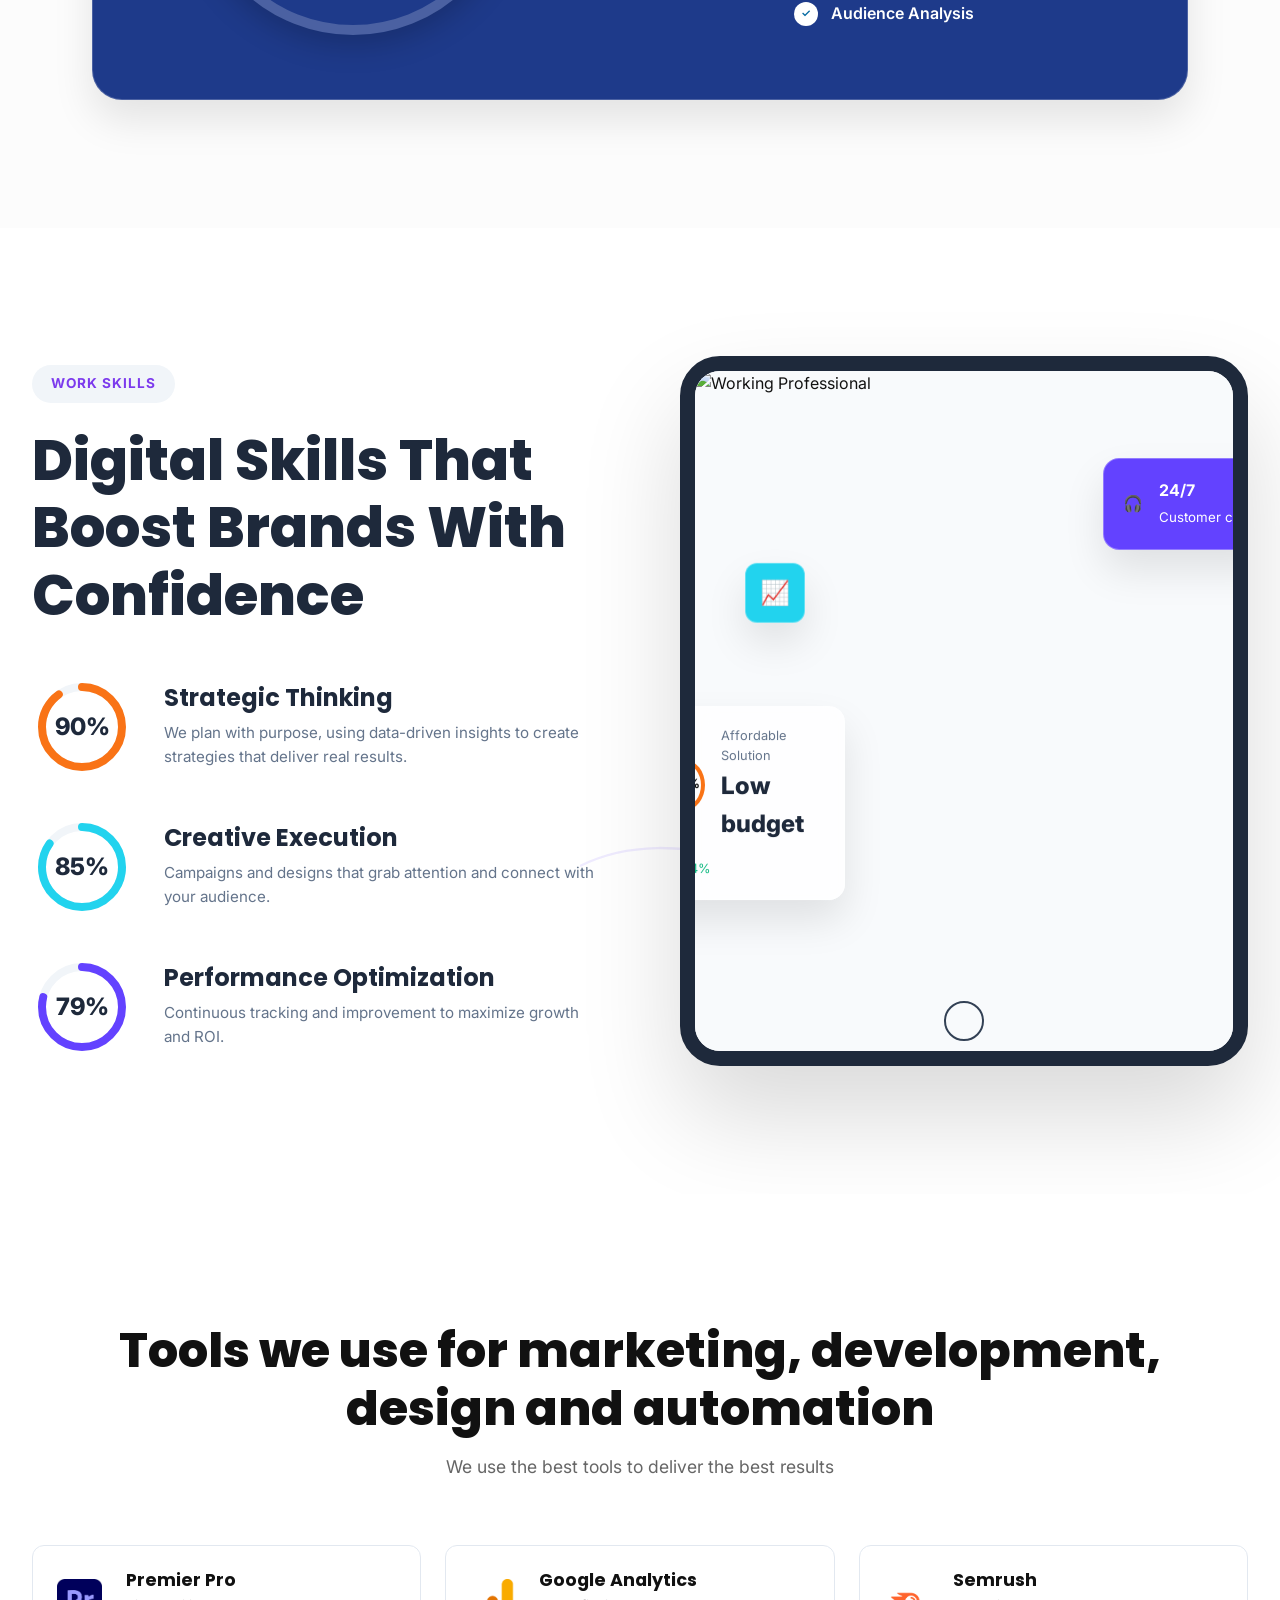
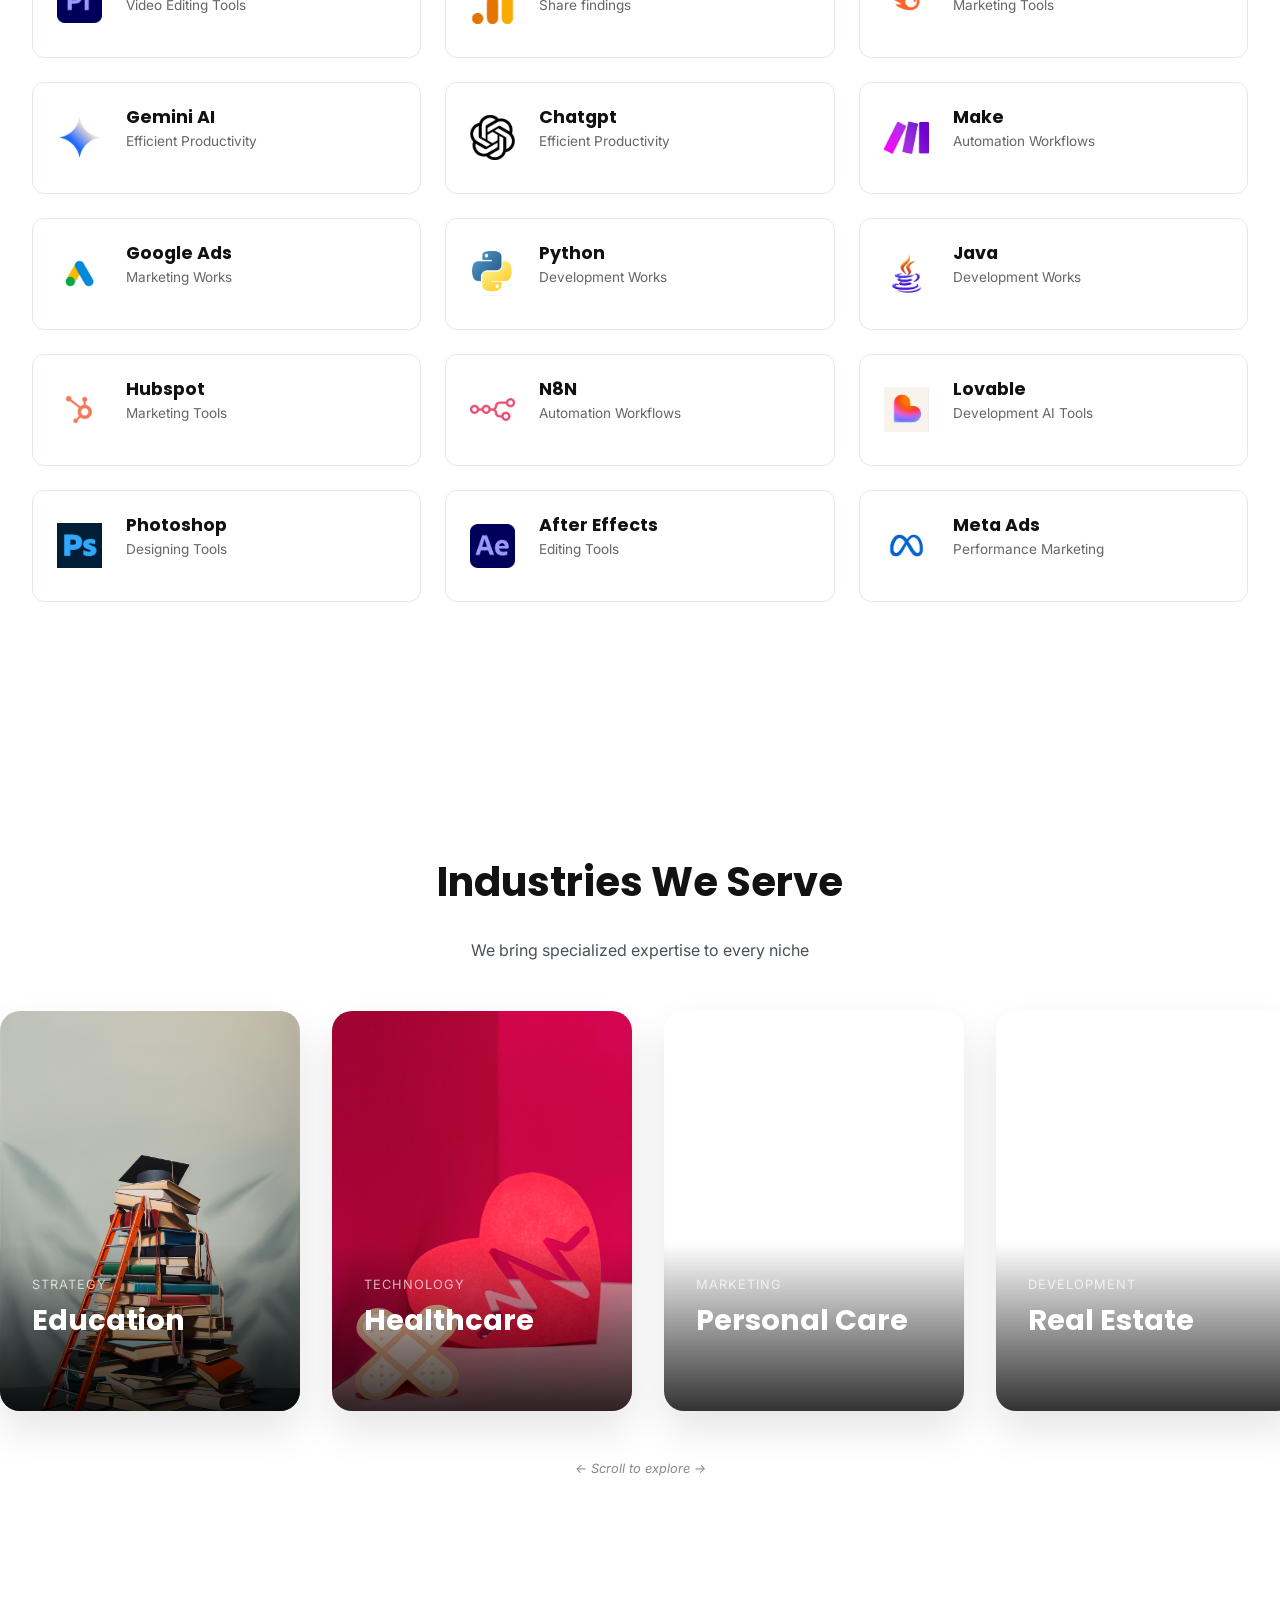
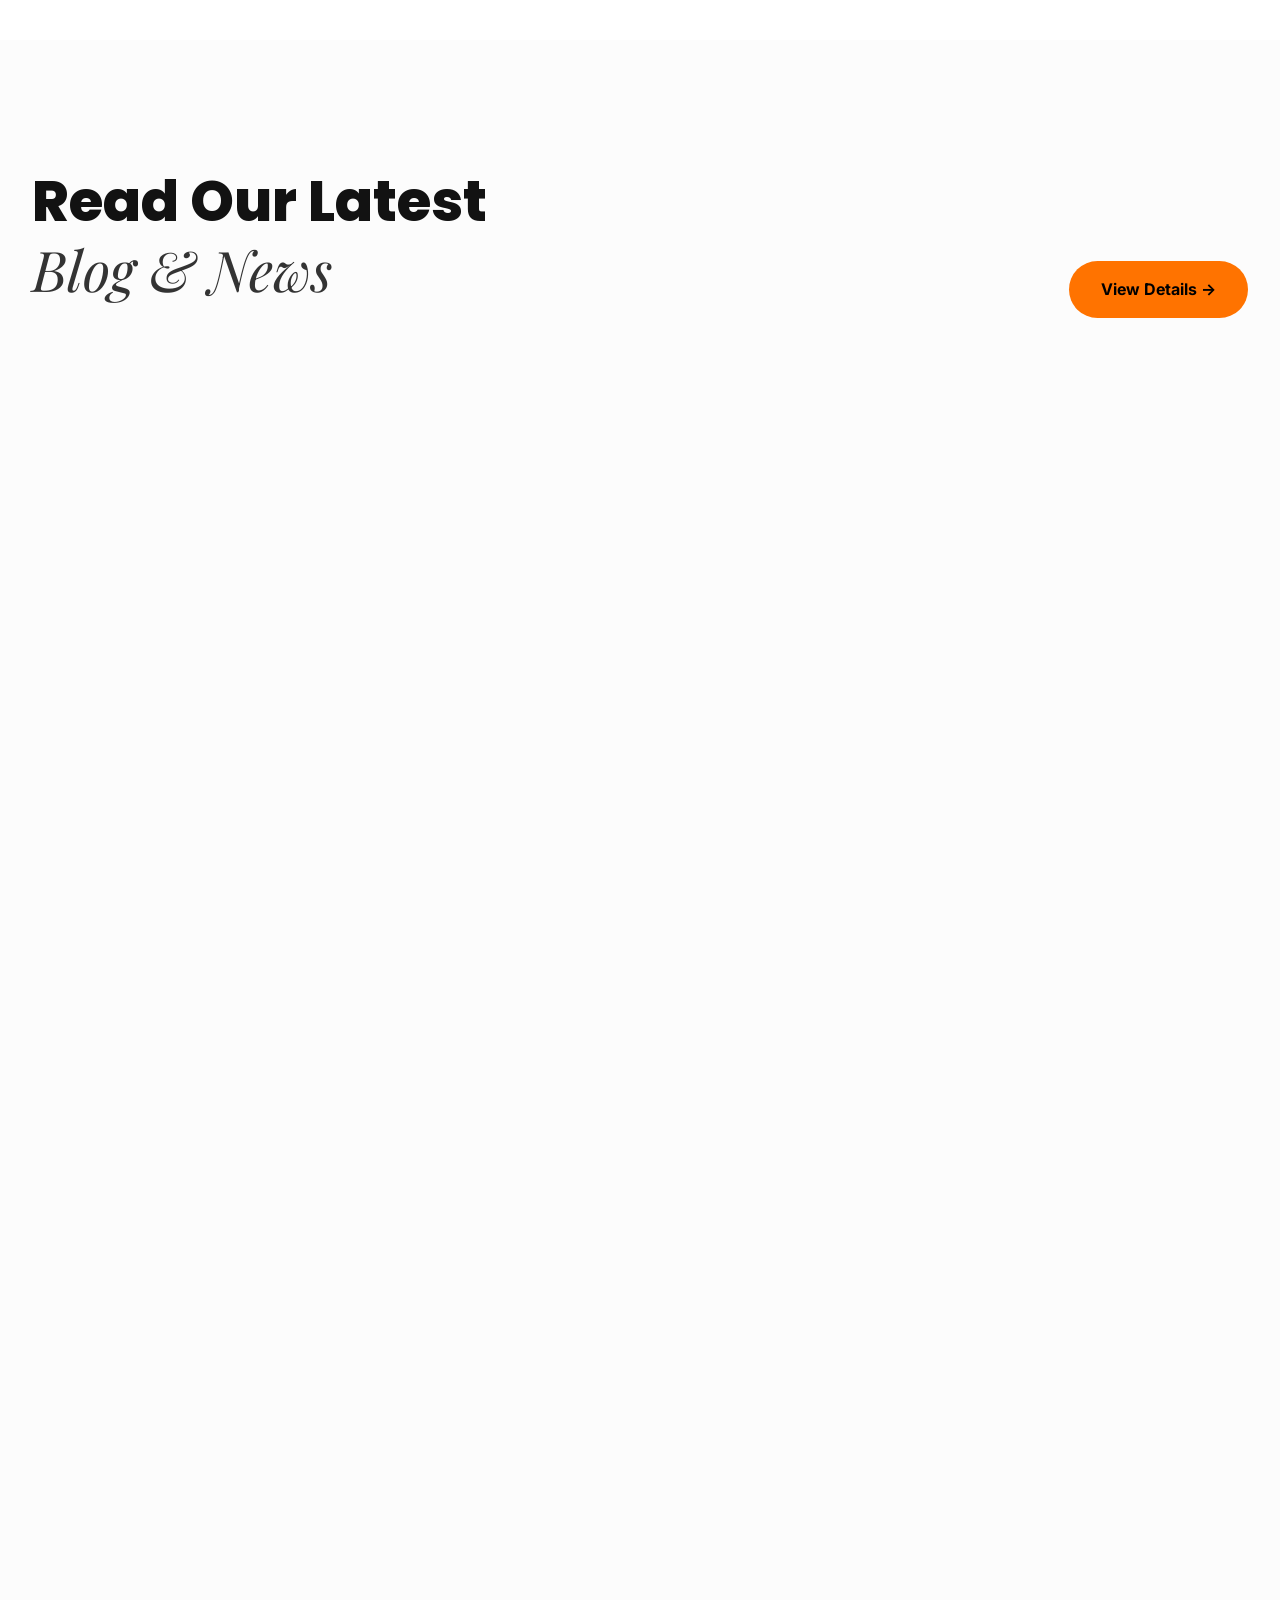
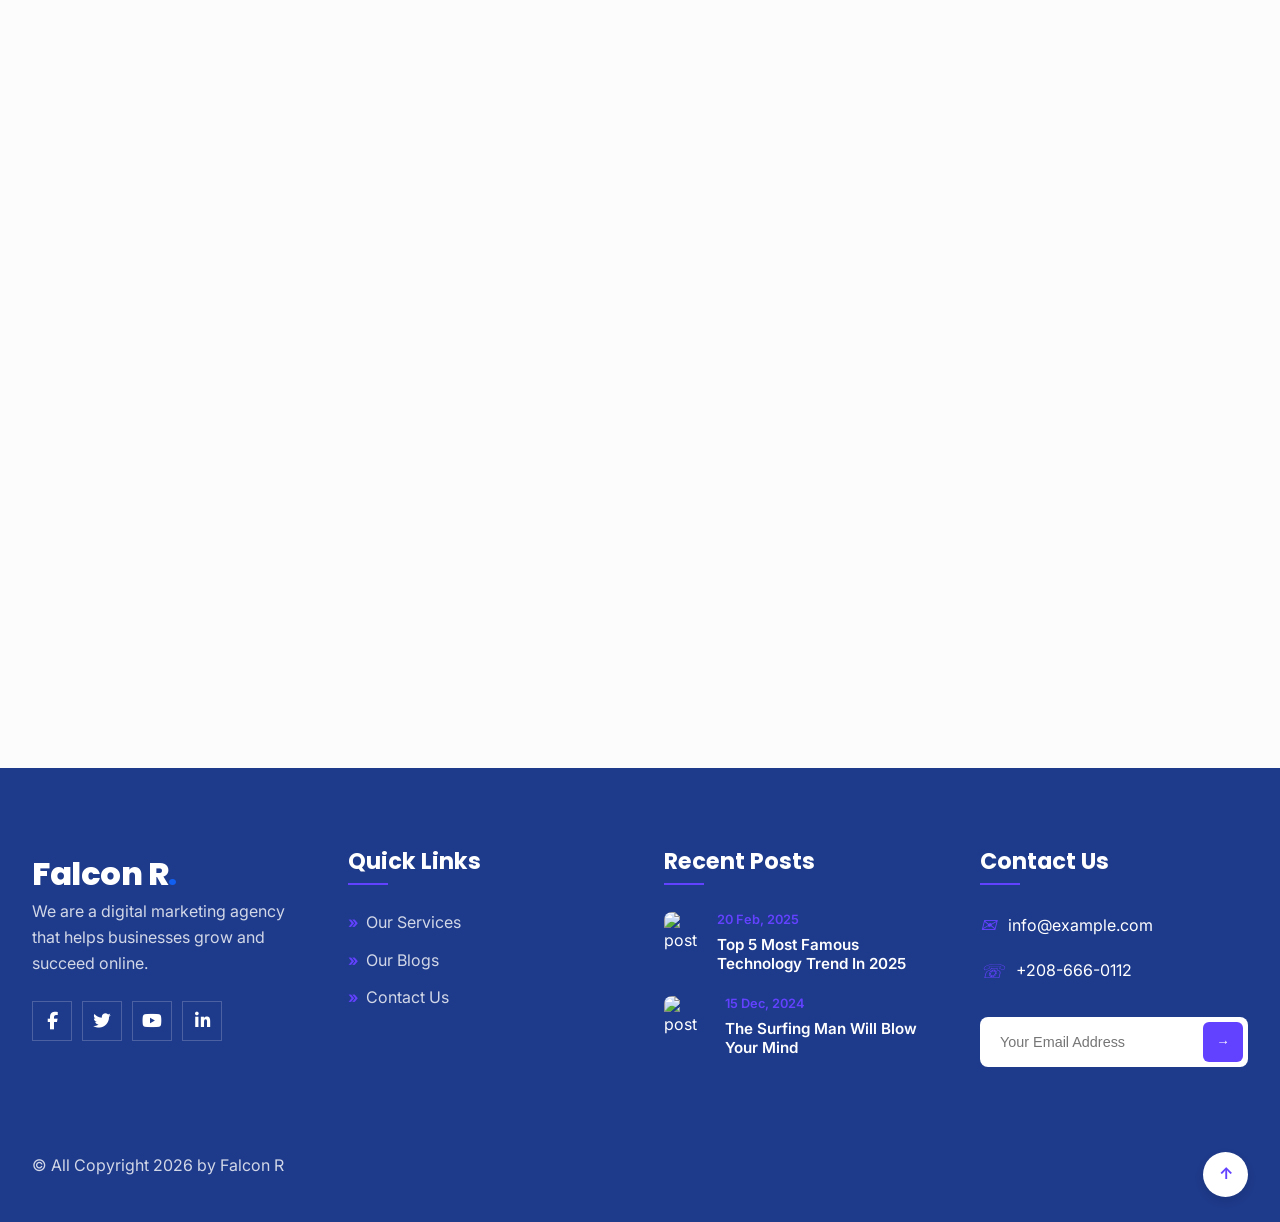
==== commit 39a6b4d8: "Update index.html" ====
--- a/index.html
+++ b/index.html
@@ -3765,7 +3765,7 @@
     <div class="ambient-orb orb-side-left"></div>
     <div class="ambient-orb orb-side-right"></div>
     <div class="ambient-orb orb-corner-tl"></div>
-    <img src="images/decor-wave.png" class="orb-wave-decor" alt="Decorative Wave">
+    <img src="decor-wave.png" class="orb-wave-decor" alt="Decorative Wave">
   </div>
   <div id="app">
     <header id="header" class="header">
@@ -3879,8 +3879,8 @@
       <section id="about" class="about-section section">
         <div class="container grid items-center">
           <div class="col-6 about-visual fade-in-section">
-            <img src="images/business.jpg" alt="Data Analysis" class="about-img-large">
-            <img src="images/uptrend.jpg" alt="Digital Transaction" class="about-img-floating">
+            <img src="business.jpg" alt="Data Analysis" class="about-img-large">
+            <img src="uptrend.jpg" alt="Digital Transaction" class="about-img-floating">
           </div>
           <div class="col-6 about-content fade-in-section delay-1">
             <span class="about-label">
@@ -4000,7 +4000,7 @@
             </div>
 
             <div class="why-us-visual fade-in-section delay-1">
-              <img src="images/mushvig-niftaliyev-yOE_OmF4-bM-unsplash.jpg" alt="Our Team Meeting"
+              <img src="mushvig-niftaliyev-yOE_OmF4-bM-unsplash.jpg" alt="Our Team Meeting"
                 class="why-us-main-img">
               <!-- Overlay 3D Target Placeholder -->
               <div class="why-us-overlay-icon">
